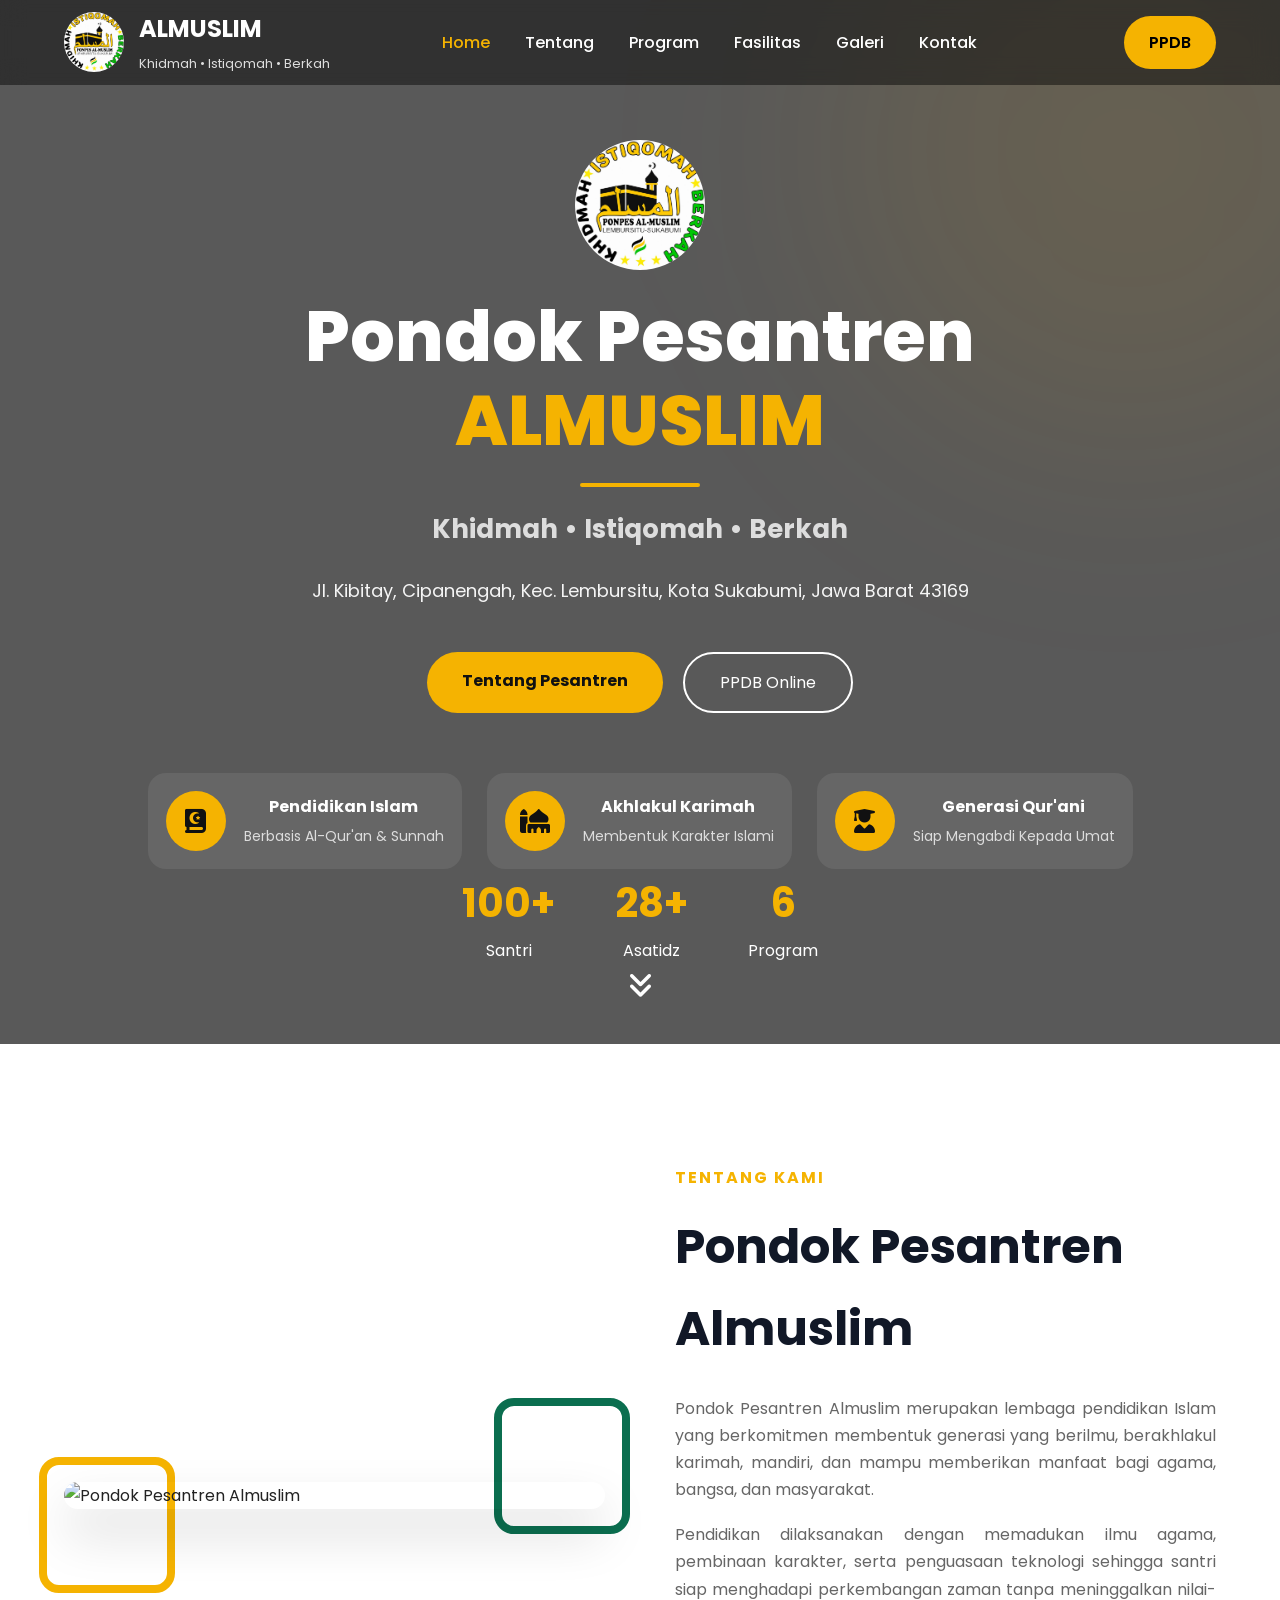
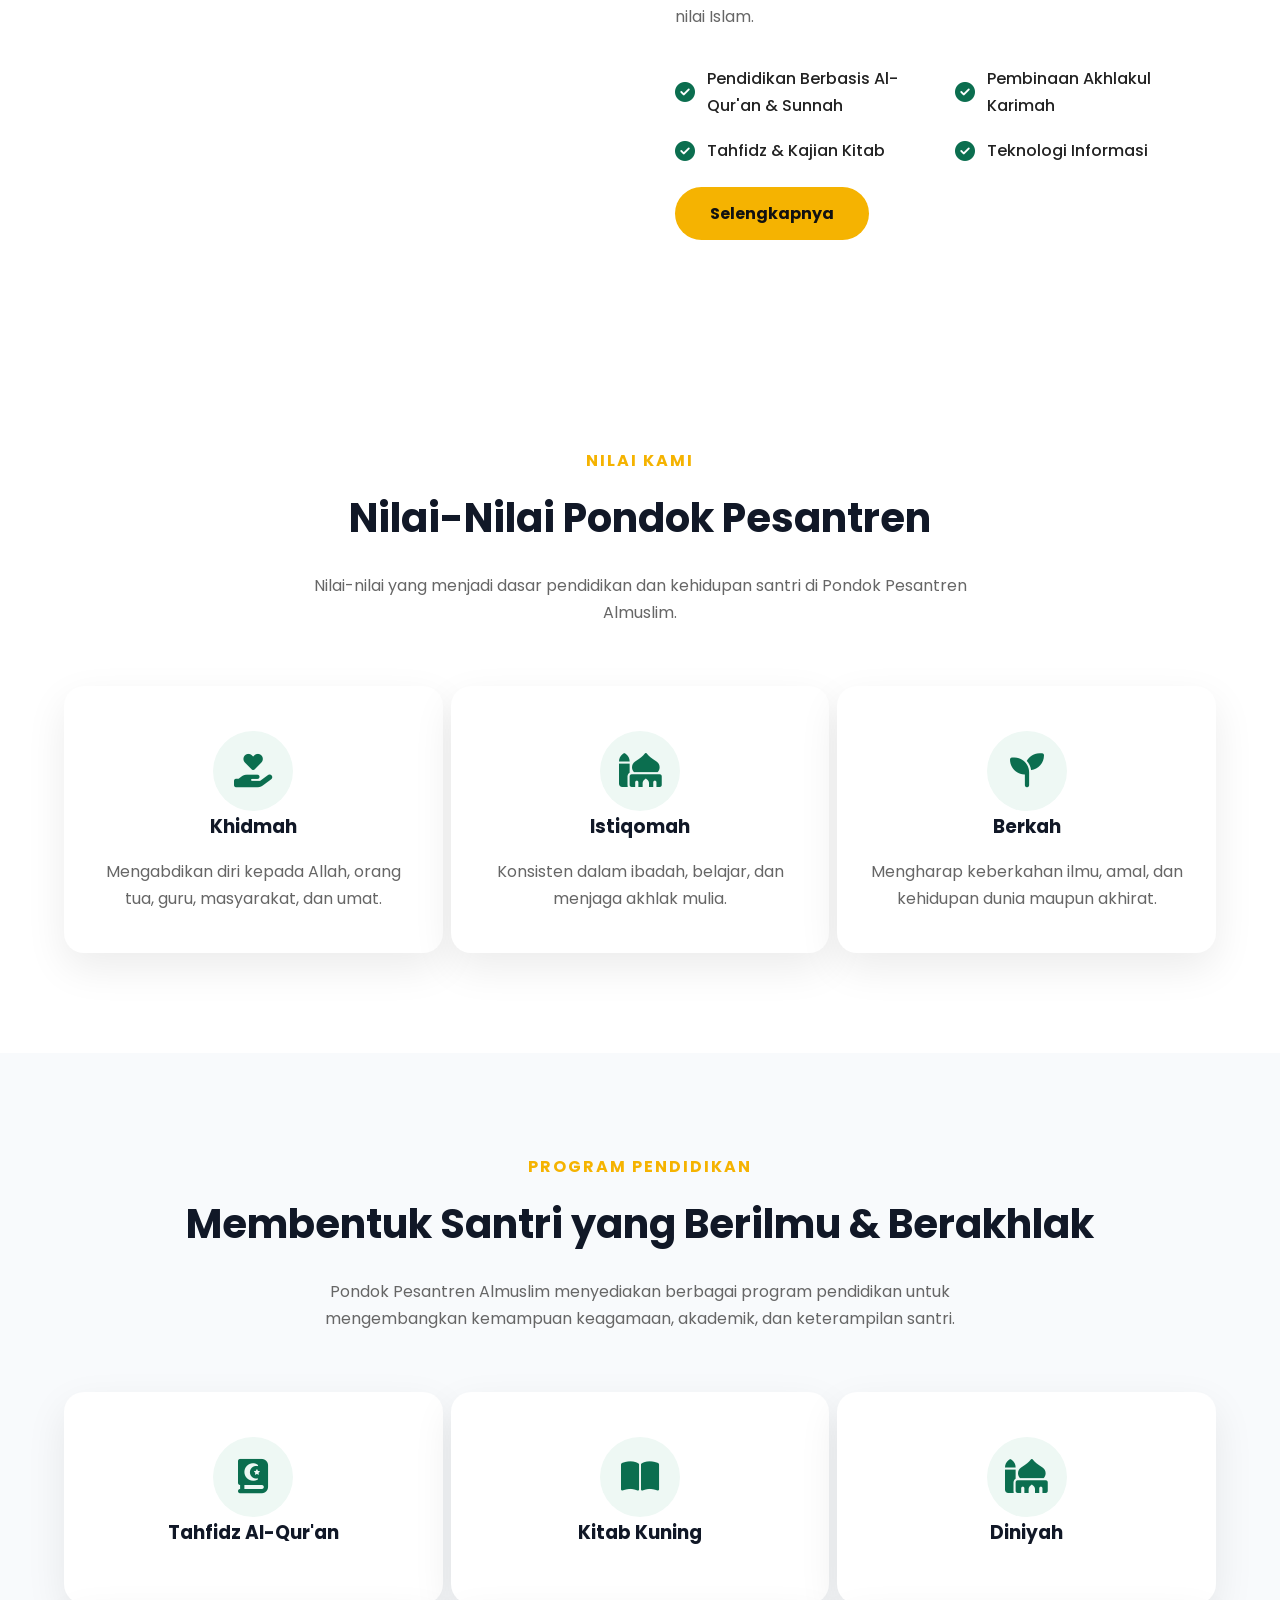
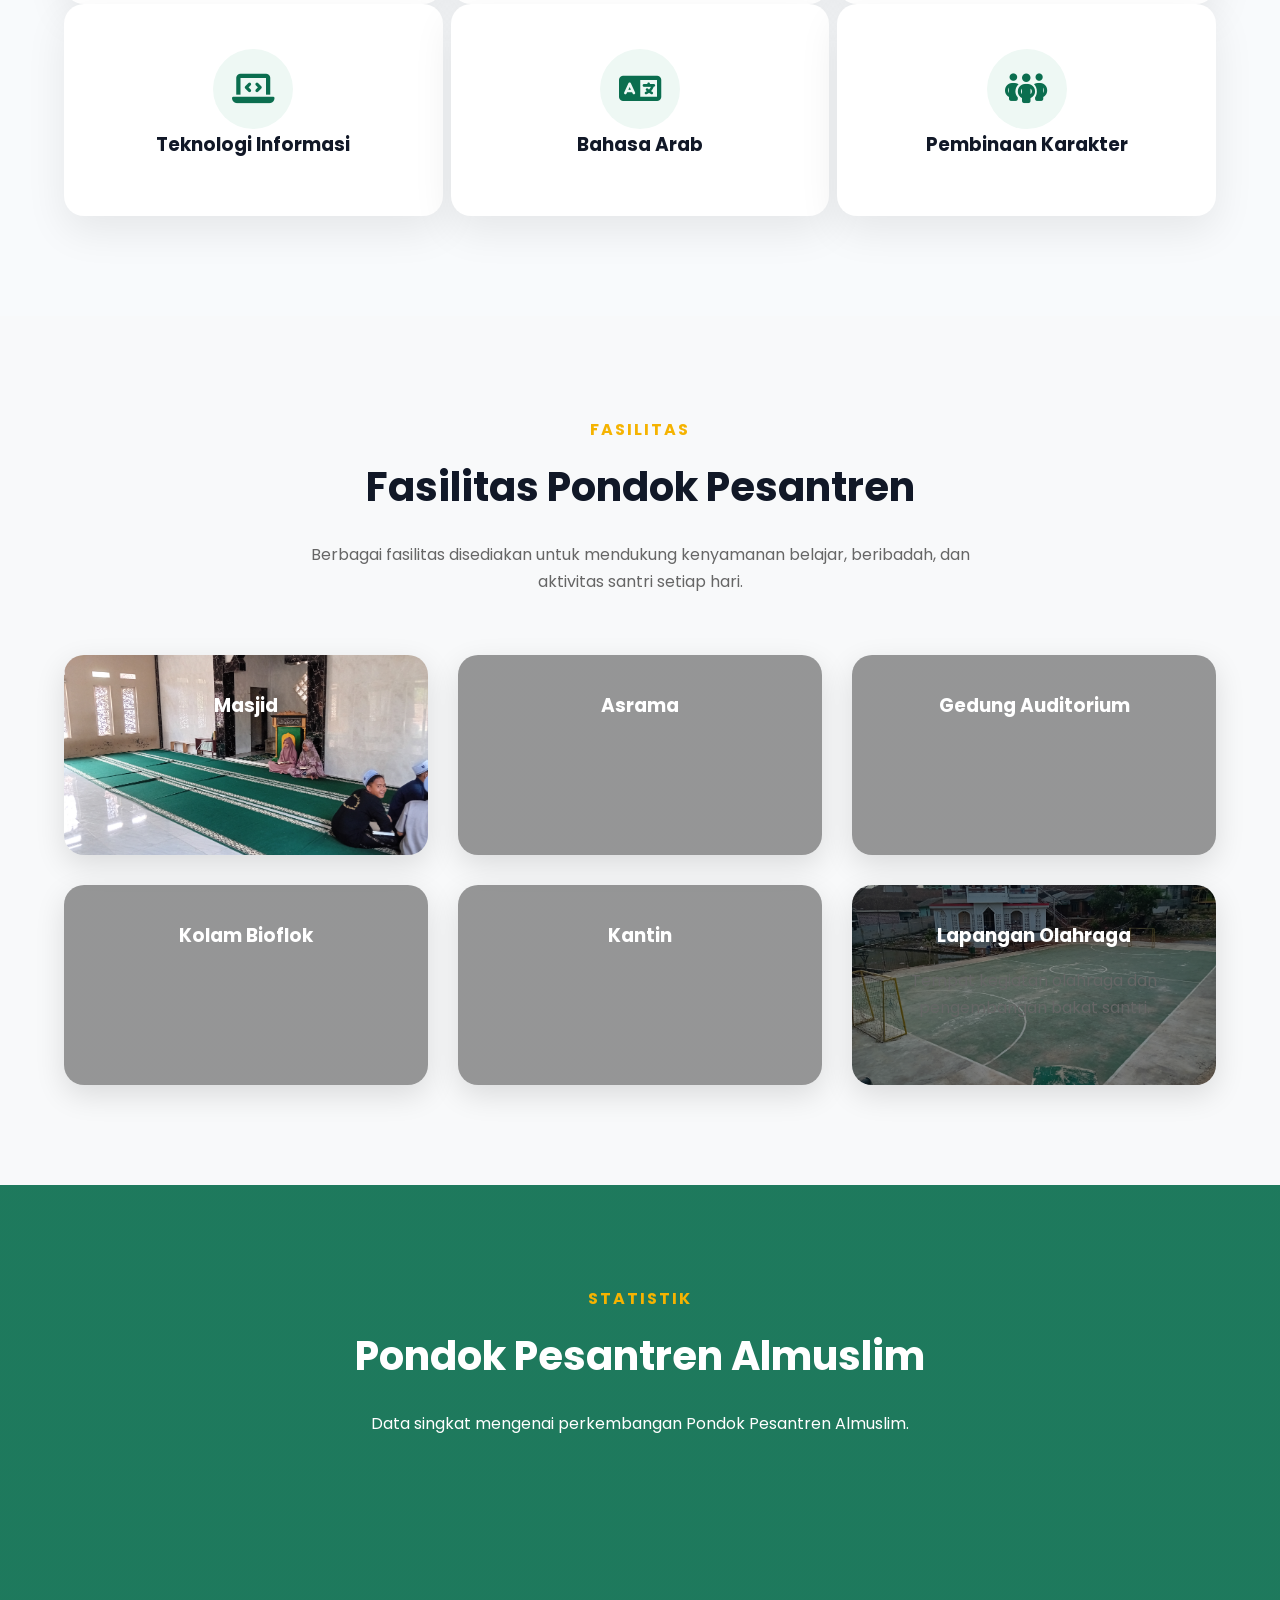
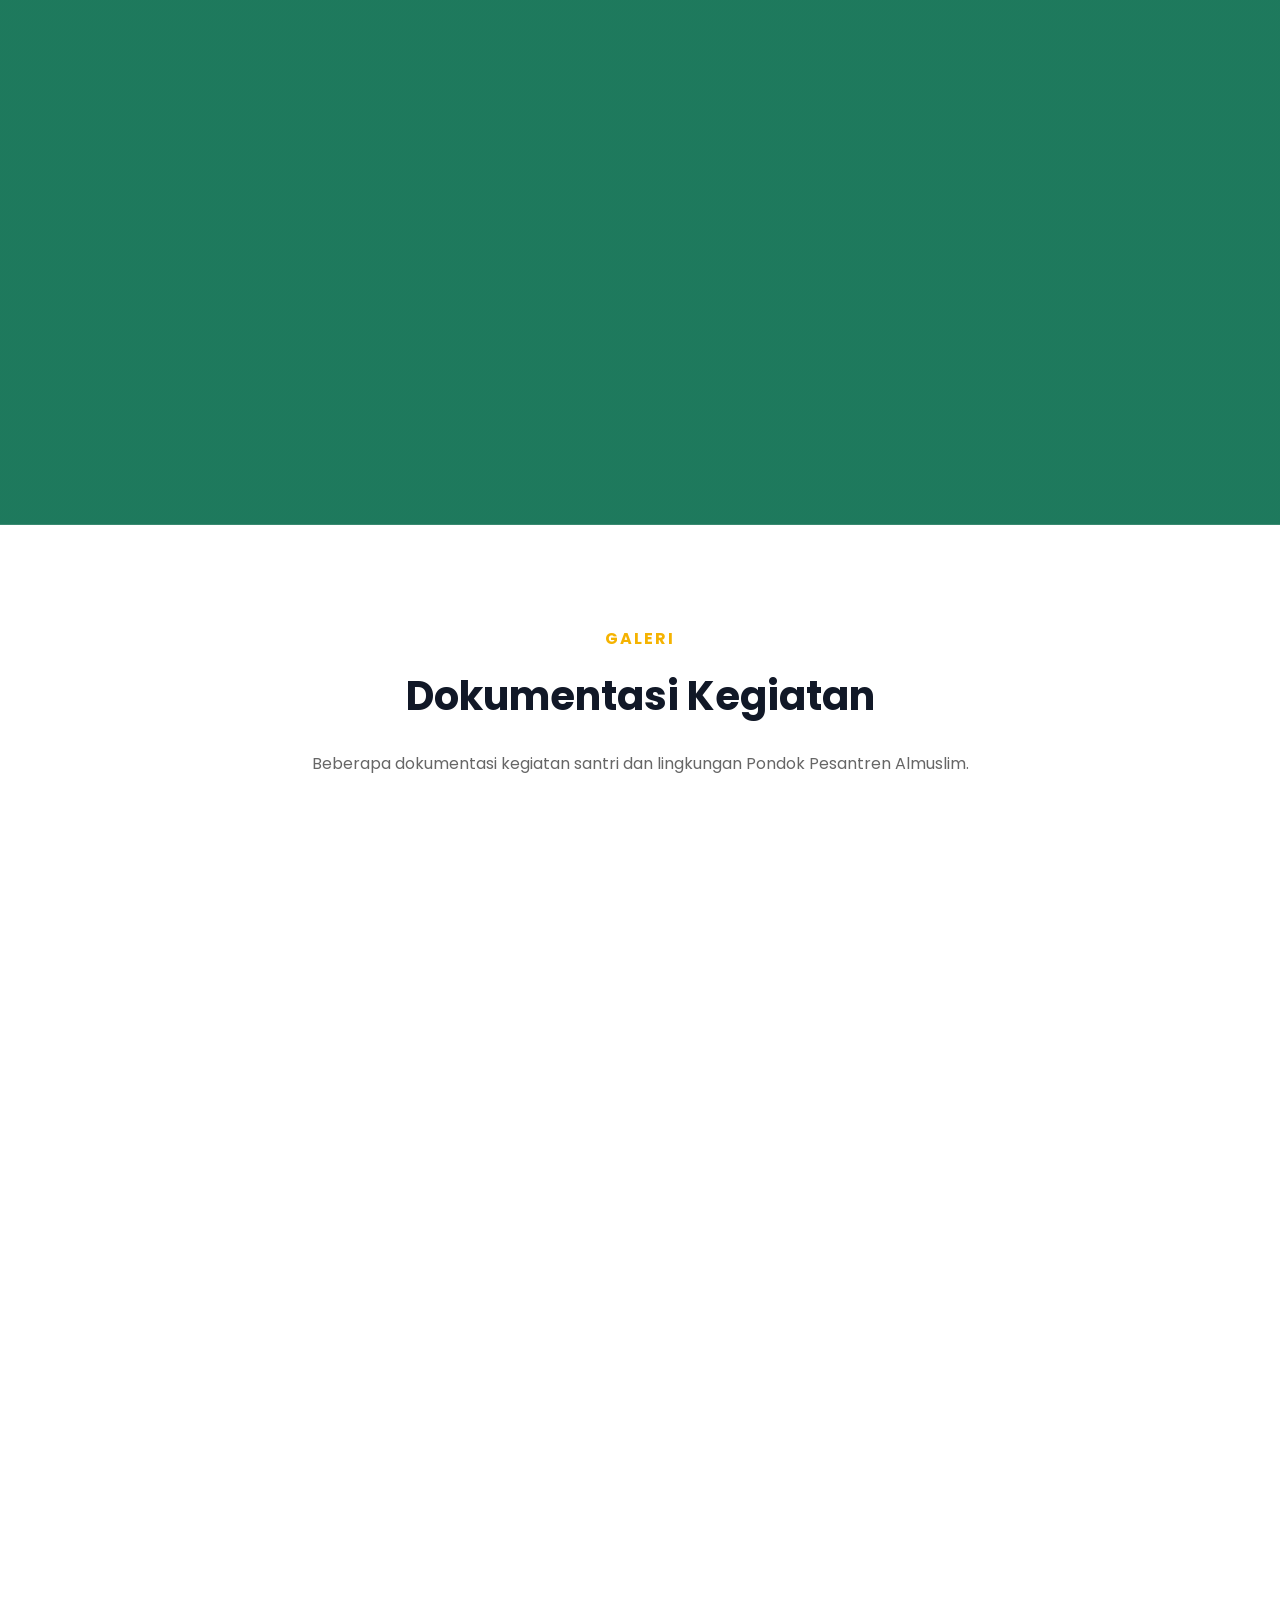
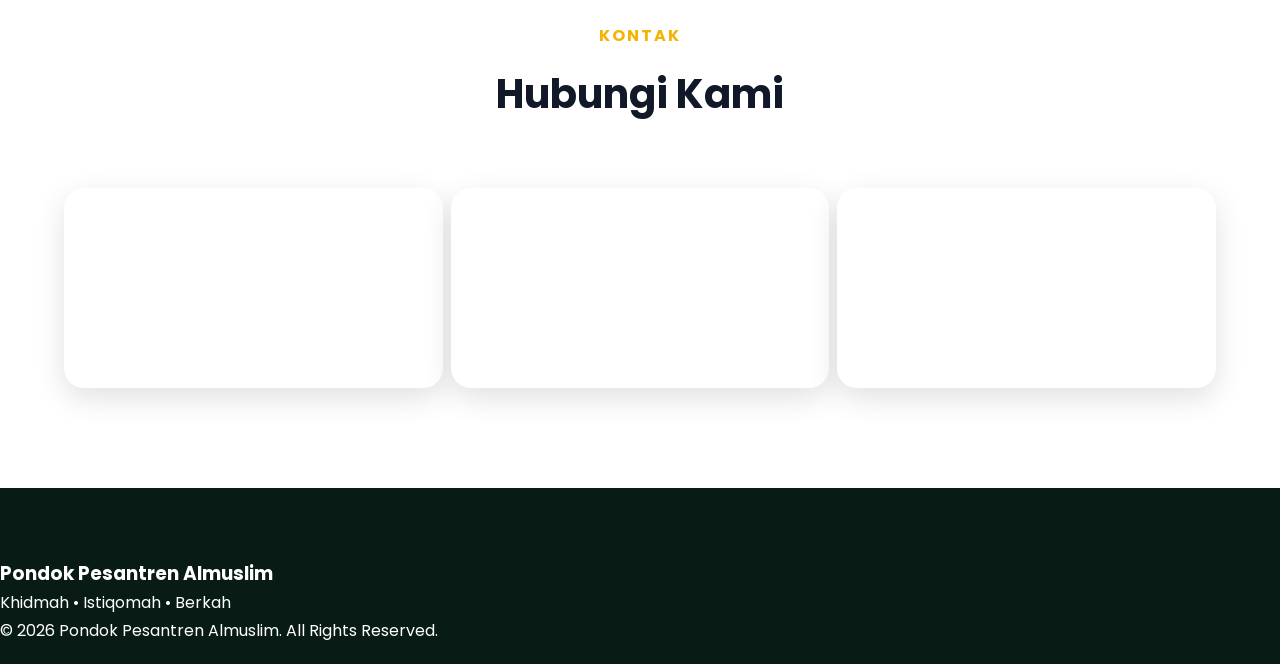
==== beranda.html @ f51bf0c8 "Add files via upload" ====
<!DOCTYPE html>
<html lang="id">

<head>

    <meta charset="UTF-8">
    <meta name="viewport" content="width=device-width, initial-scale=1.0">
    <meta name="description" content="Website resmi Pondok Pesantren Almuslim. Khidmah Istiqomah Berkah. Pendidikan Islam, Tahfidz, Kitab Kuning, dan pembinaan santri.">

<meta name="keywords" content="Pondok Pesantren Almuslim, Pesantren Islam, Tahfidz Quran, Kitab Kuning">

<meta name="author" content="Pondok Pesantren Almuslim">
    <title>Pondok Pesantren Almuslim</title>

    <link rel="stylesheet" href="css/style.css">

    <!-- Font Awesome -->
    <link rel="stylesheet"
        href="https://cdnjs.cloudflare.com/ajax/libs/font-awesome/6.7.2/css/all.min.css">

    <!-- Google Font -->
    <link href="https://fonts.googleapis.com/css2?family=Poppins:wght@300;400;500;600;700;800&display=swap"
        rel="stylesheet">

</head>

<body>
 <!-- ===================== NAVBAR ===================== -->

    <header>

        <nav class="navbar">
        <div class="menu-overlay"></div>
    <div class="logo">

        <img src="img/logoalmuslim.jpeg" alt="Logo" style="border-radius: 50%; object-fit: cover;">

        <div>

            <h2>ALMUSLIM</h2>

            <span>Khidmah • Istiqomah • Berkah</span>

        </div>

    </div>

    <!-- Hamburger -->

    <div class="menu-toggle">

        <i class="fa-solid fa-bars"></i>

    </div>

    <!-- Menu -->

    <ul class="nav-menu">

        <li><a href="#home">Home</a></li>

        <li><a href="#about">Tentang</a></li>

        <li><a href="#program">Program</a></li>

        <li><a href="#facility">Fasilitas</a></li>

        <li><a href="#gallery">Galeri</a></li>

        <li><a href="#contact">Kontak</a></li>

        <li>

            <a href="ppdb-ditutup.html" class="mobile-ppdb">

                PPDB

            </a>

        </li>

    </ul>

    <a href="https://docs.google.com/forms/d/e/1FAIpQLSeSQPAswzl2N02X56336B8ADo86ZVBvxQv6gOyJvQFEMBA3Tw/viewform?usp=sharing&ouid=103151897374593268281" class="btn-nav">

        PPDB

    </a>

</nav>

    </header>

    <!-- ===================== NAVBAR ===================== -->
    <section class="hero" id="home">

    <div class="overlay"></div>

    <div class="hero-content">

        <img src="img/logoalmuslim.jpeg" class="hero-logo" alt="Logo Almuslim" style="border-radius: 50%; object-fit: cover;">

        <h1>
            Pondok Pesantren
            <br>
            <span>ALMUSLIM</span>
        </h1>

        <h3>
            Khidmah • Istiqomah • Berkah
        </h3>

        <p class="hero-text">
            Jl. Kibitay, Cipanengah, Kec. Lembursitu, Kota Sukabumi, Jawa Barat 43169
        </p>

        <div class="hero-button">

            <a href="#about" class="btn-primary">
                Tentang Pesantren
            </a>

            <a href="https://docs.google.com/forms/d/e/1FAIpQLSeSQPAswzl2N02X56336B8ADo86ZVBvxQv6gOyJvQFEMBA3Tw/viewform?usp=sharing&ouid=103151897374593268281" class="btn-secondary">
                PPDB Online
            </a>

        </div>

        <!-- Feature -->

        <div class="hero-feature">

            <div class="feature-item">

                <i class="fa-solid fa-book-quran"></i>

                <div>

                    <h4>Pendidikan Islam</h4>

                    <p>Berbasis Al-Qur'an & Sunnah</p>

                </div>

            </div>

            <div class="feature-item">

                <i class="fa-solid fa-mosque"></i>

                <div>

                    <h4>Akhlakul Karimah</h4>

                    <p>Membentuk Karakter Islami</p>

                </div>

            </div>

            <div class="feature-item">

                <i class="fa-solid fa-user-graduate"></i>

                <div>

                    <h4>Generasi Qur'ani</h4>

                    <p>Siap Mengabdi Kepada Umat</p>

                </div>

            </div>

        </div>

        <!-- Hero Statistik -->

        <div class="hero-stats">

            <div>

                <h2>100+</h2>

                <span>Santri</span>

            </div>

            <div>

                <h2>28+</h2>

                <span>Asatidz</span>

            </div>

            <div>

                <h2>6</h2>

                <span>Program</span>

            </div>

        </div>

    </div>

    <div class="hero-glow"></div>

    <div class="scroll-down">

        <i class="fa-solid fa-angles-down"></i>

    </div>

</section>
    <!-- ===================== ABOUT ===================== -->

<section class="about" id="about">

    <div class="container">

        <div class="about-image">
            <img src="https://lh3.googleusercontent.com/gps-cs-s/ANWiy9QtP_RNXanEO_Br6EfGoAwepSldwTEoIU33Ql91wDC8Redtr4k-IVtjVVYf3Nt3bldm5qSGBvujxDdLX0UXbxLPjjjhtT9-G7-ClZy8BSYRecdRRIGjt-WI7FdIWyPqW4dmfrHlHA=s1360-w1360-h1020-rw" alt="Pondok Pesantren Almuslim">
        </div>
        <div class="about-content">

            <span class="section-tag">
                Tentang Kami
            </span>

            <h2>
                Pondok Pesantren Almuslim
            </h2>

            <p>

                Pondok Pesantren Almuslim merupakan lembaga pendidikan Islam yang berkomitmen membentuk generasi yang berilmu, berakhlakul karimah, mandiri, dan mampu memberikan manfaat bagi agama, bangsa, dan masyarakat.

            </p>

            <p>

                Pendidikan dilaksanakan dengan memadukan ilmu agama, pembinaan karakter, serta penguasaan teknologi sehingga santri siap menghadapi perkembangan zaman tanpa meninggalkan nilai-nilai Islam.

            </p>

            <div class="about-list">

                <div>

                    <i class="fa-solid fa-circle-check"></i>

                    Pendidikan Berbasis Al-Qur'an & Sunnah

                </div>

                <div>

                    <i class="fa-solid fa-circle-check"></i>

                    Pembinaan Akhlakul Karimah

                </div>

                <div>

                    <i class="fa-solid fa-circle-check"></i>

                    Tahfidz & Kajian Kitab

                </div>

                <div>

                    <i class="fa-solid fa-circle-check"></i>

                    Teknologi Informasi

                </div>

            </div>

            <a href="#" class="btn-primary">

                Selengkapnya

            </a>

        </div>

    </div>

</section>
<!-- ===================== NILAI ===================== -->

<section class="vision">

    <div class="container">

        <div class="section-header">

            <span>Nilai Kami</span>

            <h2>Nilai-Nilai Pondok Pesantren</h2>

            <p>
                Nilai-nilai yang menjadi dasar pendidikan dan kehidupan santri
                di Pondok Pesantren Almuslim.
            </p>

        </div>

        <div class="program-grid">

            <div class="program-card">

                <i class="fa-solid fa-hand-holding-heart"></i>

                <h3>Khidmah</h3>

                <p>
                    Mengabdikan diri kepada Allah,
                    orang tua,
                    guru,
                    masyarakat,
                    dan umat.
                </p>

            </div>

            <div class="program-card">

                <i class="fa-solid fa-mosque"></i>

                <h3>Istiqomah</h3>

                <p>
                    Konsisten dalam ibadah,
                    belajar,
                    dan menjaga akhlak mulia.
                </p>

            </div>

            <div class="program-card">

                <i class="fa-solid fa-seedling"></i>

                <h3>Berkah</h3>

                <p>
                    Mengharap keberkahan ilmu,
                    amal,
                    dan kehidupan dunia maupun akhirat.
                </p>

            </div>

        </div>

    </div>

</section>
<!-- ===================== PROGRAM ===================== -->

<section class="program" id="program">

    <div class="container">

        <div class="section-header">

            <span>Program Pendidikan</span>

            <h2>Membentuk Santri yang Berilmu & Berakhlak</h2>

            <p>
                Pondok Pesantren Almuslim menyediakan berbagai program pendidikan
                untuk mengembangkan kemampuan keagamaan, akademik, dan keterampilan santri.
            </p>

        </div>

        <div class="program-grid">

            <div class="program-card">

              <i class="fa-solid fa-book-quran"></i>

                  <h3>Tahfidz Al-Qur'an</h3>

            </div>

            <div class="program-card">

                <i class="fa-solid fa-book-open"></i>

                <h3>Kitab Kuning</h3>

            </div>

            <div class="program-card">

                <i class="fa-solid fa-mosque"></i>

                <h3>Diniyah</h3>

            </div>
        </div>
        <div class="program-grid">
            <div class="program-card">

                <i class="fa-solid fa-laptop-code"></i>

                <h3>Teknologi Informasi</h3>

            </div>
            <div class="program-card">

                <i class="fa-solid fa-language"></i>

                <h3>Bahasa Arab</h3>


            </div>

            <div class="program-card">

                <i class="fa-solid fa-people-group"></i>

                <h3>Pembinaan Karakter</h3>

            </div>
        </div>

       </div>

    </div>

</section>
<!-- ===================== FASILITAS ===================== -->

<section class="facility" id="facility">

    <div class="container">

        <div class="section-header">

            <span>Fasilitas</span>

            <h2>Fasilitas Pondok Pesantren</h2>

            <p>
                Berbagai fasilitas disediakan untuk mendukung kenyamanan belajar,
                beribadah, dan aktivitas santri setiap hari.
            </p>

        </div>

        <div class="facility-grid">

            <div class="facility-card" 
             style="background-image: url('img/masjid.jpg'); 
             background-size: cover; 
             background-position: center;
             color: white;
              background-repeat: no-repeat;">

                <h3>Masjid</h3>

            </div>

            <div class="facility-card"  
                        style="background-image: linear-gradient(rgba(0,0,0,0.4), rgba(0,0,0,0.4)), url('https://lh3.googleusercontent.com/gps-cs-s/ANWiy9Sc1_8Nvcoa8B5XzEHkrmA3M2_hPQHghJyOKdAB_Ty1bEza1E2ms6yzR-F6G9BC_wTTfZfZC91hQ9VIfCBBvj4TNXzwaOs7V_CSne8vb-tMXblz1x0PwECkfED80GtNcbgyzidp=s1360-w1360-h1020-rw');
                        background-size: cover;
                        background-position: center;
                        color: white;
                        background-repeat: no-repeat;">


                <h3>Asrama</h3>

            </div>

            <div class="facility-card"  
            style="background-image: linear-gradient(rgba(0,0,0,0.4), rgba(0,0,0,0.4)),url('https://lh3.googleusercontent.com/gps-cs-s/ANWiy9RVUTpjalyFaq3oGya65qd_C1GHvK8lQb7UtfW4-ivQEuTuINZ_e0sjUb6Fjbn0VvzIhOtcndPv_KkwpmDve0wx4gnKU7CJh9bPJYyBIFx-rFQqyg22nw0N-J54xxXMWD5zyqb7=s1360-w1360-h1020-rw'); 
             background-size: cover;
                        background-position: center;
                        color: white;
                        background-repeat: no-repeat;">
                <h3>Gedung Auditorium</h3>

            </div>
            </a>

            <div class="facility-card"
                style="background-image: linear-gradient(rgba(0,0,0,0.4), rgba(0,0,0,0.4)),url('https://lh3.googleusercontent.com/gps-cs-s/ANWiy9SRtMGCve9jkyaO_4tGuDG-QVt4dkmx-191g7bO3Cq19eHdVCet59FyxztPJ1erf4vFiNsB2asc0oaH1rDhCTlTCp2IDLONCZPUuTQCst6-gMp_zhUUoL_MSCjoJsKd5w_nauhz2Q=s1360-w1360-h1020-rw');
             background-size: cover;
                        background-position: center;
                        color: white;
                        background-repeat: no-repeat;">

                <h3>Kolam Bioflok</h3>

            </div>

            <div class="facility-card"
            style="background-image:  linear-gradient(rgba(0,0,0,0.4), rgba(0,0,0,0.4)), url('https://static.promediateknologi.id/crop/0x0:0x0/0x0/webp/photo/p2/140/2023/12/05/khuc-le-thanh-danh-gFJRgtzPNVc-unsplash-1-1079943224.jpg'); 
             background-size: cover;
                        background-position: center;
                        color: white;
                        background-repeat: no-repeat;">


                <h3>Kantin</h3>

            </div>

            <div class="facility-card"  
            style="background-image:  linear-gradient(rgba(0,0,0,0.4), rgba(0,0,0,0.4)), url('img/lapang.jpg'); 
             background-size: cover;
                        background-position: center;
                        color: white;
                        background-repeat: no-repeat;">

                <h3>Lapangan Olahraga</h3>

                <p>
                    Tempat kegiatan olahraga dan pengembangan bakat santri.
                </p>

            </div>

        </div>

    </div>

</section>
<!-- ===================== STATISTICS ===================== -->

<section class="statistics">

    <div class="container">

        <div class="section-header">

            <span>Statistik</span>

            <h2>Pondok Pesantren Almuslim</h2>

            <p>
                Data singkat mengenai perkembangan Pondok Pesantren Almuslim.
            </p>

        </div>

        <div class="stats-grid">

            <div class="stats-card">

                <i class="fa-solid fa-user-graduate"></i>

                <h2>100+</h2>

                <p>Santri Aktif</p>

            </div>

            <div class="stats-card">

                <i class="fa-solid fa-chalkboard-user"></i>

                <h2>28+</h2>

                <p>Tenaga Pengajar</p>

            </div>
    </div>
    <div class="stats-grid">

            <div class="stats-card">

                <i class="fa-solid fa-book-open-reader"></i>

                <h2>6</h2>

                <p>Program Pendidikan</p>

            </div>

            <div class="stats-card">

                <i class="fa-solid fa-award"></i>

                <h2>15+</h2>

                <p>Tahun Pengabdian</p>

            </div>
    </div>

        </div>

    </div>

</section>
<!-- ===================== GALERI ===================== -->

<section class="gallery" id="gallery">

    <div class="container">

        <div class="section-header">

            <span>Galeri</span>

            <h2>Dokumentasi Kegiatan</h2>

            <p>
                Beberapa dokumentasi kegiatan santri dan lingkungan Pondok Pesantren Almuslim.
            </p>

        </div>

        <div class="gallery-grid">

            <img src="https://lh3.googleusercontent.com/gps-cs-s/ANWiy9RYLUztyWG8iZbP3K0yKU3MB7CIGXNT3-i8An0Z766sdxF9xkjQY1qwWyA6l9uwfFIh0xPcBJZnYXt6MeIF9yWov_CslOMAIXqfOhSBDnhgYChOEtKD7f5bCmfGyg0nn6cI8iYVuTqHPAxR=s1360-w1360-h1020-rw" alt="Galeri 1">

            <img src="https://lh3.googleusercontent.com/gps-cs-s/ANWiy9S4VrkGASNxsO-KRp1yQapFMHJzCa-hKgJWeqFvHbhk81twnvEBuMsfa-Sk2wePClRbm0FrlOzSHfZOVdeF-n2qG7OOeADluZWM9D4f2kO2L7r1yNw-1I35EJg-kFRnJh7nalSk=s1360-w1360-h1020-rw" alt="Galeri 2">

            <img src="https://lh3.googleusercontent.com/gps-cs-s/ANWiy9QV7zeRB0ExlNxKiKudnMhkvMXzjyLrhtsd4xlHjjQtOfEVFezGzWeWc-X-YxM2AhQo2wlWLrAtk1tbCydJRoTSEqKlxzso2NkLTFj_WPQjA9ifkrij8HMid04pY5mbXbBSSGBW=s1360-w1360-h1020-rw" alt="Galeri 3">

            <img src="https://radarsukabumi.com/wp-content/uploads/2021/04/Ponpes-Al-Muslim-Sukabumi.jpg" alt="Galeri 4">

            <img src="https://encrypted-tbn0.gstatic.com/images?q=tbn:ANd9GcRL3XZeFwoF_iqqIxm1ceSYxxyc1rYj6HvdY_fxzbXpqA&s" alt="Galeri 5">

            <img src="https://encrypted-tbn0.gstatic.com/images?q=tbn:ANd9GcTbS8S5aIAt-cMmX-a53UwRamsWYR75Vf2pSR1sig8zNJUXmA5zuA7ifrw&s=10" alt="Galeri 6">

        </div>

    </div>

</section>
<section class="contact" id="contact">

<div class="container">

<div class="section-header">

<span>Kontak</span>

<h2>Hubungi Kami</h2>

</div>


<div class="contact-box">

<a href="https://maps.app.goo.gl/eEFkfyW1tNFKwtEc9" target="_blank">
<div>
<i class="fa-solid fa-location-dot"></i>

<h3>Alamat</h3>

<p>
 Lihat ->
</p>

</div>
</a>

<a href="https://wa.me/6281546597651?s=t" target="_blank">
<div>

<i class="fa-solid fa-phone"></i>

<h3>WhatsApp</h3>

<p>
Hubungi ->
</p>

</div>
</a>

<a href="https://mail.google.com/mail/?view=cm&fs=1&to=muhammada8dul@gmail.com"
   target="_blank"
   rel="noopener noreferrer">
<div>

<i class="fa-solid fa-envelope"></i>

<h3>Email</h3>

<p>
via Email ->
</p>

</div>
</a>

</div>

</div>

</section>
<!-- ===================== FOOTER ===================== -->

<footer>

    <div class="footer-content">

        <h3>
            Pondok Pesantren Almuslim
        </h3>

        <p>
            Khidmah • Istiqomah • Berkah
        </p>

        <p>
            © 2026 Pondok Pesantren Almuslim.
            All Rights Reserved.
        </p>

    </div>

</footer>


<script src="js/script.js"></script>
<a href="#home" class="to-top">
    <i class="fa-solid fa-arrow-up"></i>
</a>
</body>
---- css/style.css ----
/* ===========================================================
   PONDOK PESANTREN ALMUSLIM
   Khidmah • Istiqomah • Berkah
=========================================================== */

/*==========================
    GOOGLE FONT
===========================*/

@import url('https://fonts.googleapis.com/css2?family=Poppins:wght@300;400;500;600;700;800&display=swap');


/*==========================
    ROOT
===========================*/

:root{

    --primary:#0B6E4F;
    --secondary:#F5B301;
    --dark:#111827;
    --black:#000;
    --white:#ffffff;
    --gray:#666;
    --light:#f5f7fa;

    --shadow:0 10px 30px rgba(0,0,0,.12);
    --radius:15px;
    --transition:.4s;

}


/*==========================
    RESET
===========================*/

*{

    margin:0;
    padding:0;
    box-sizing:border-box;

}

html{

    scroll-behavior:smooth;

}

body{

    font-family:'Poppins',sans-serif;
    background:var(--white);
    color:#222;
    overflow-x:hidden;
    line-height:1.7;

}

img{

    width:100%;
    display:block;

}

a{

    text-decoration:none;

}

ul{

    list-style:none;

}

.container{

    width:90%;
    max-width:1200px;
    margin:auto;

}


/*==========================
    SECTION
===========================*/

section{

    padding:100px 0;

}

.section-header{

    text-align:center;
    margin-bottom:60px;

}

.section-header span{

    color:var(--secondary);
    font-weight:700;
    text-transform:uppercase;
    letter-spacing:2px;

}

.section-header h2{

    font-size:40px;
    margin-top:10px;
    color:var(--dark);

}

.section-header p{

    max-width:700px;
    margin:20px auto;
    color:var(--gray);

}


/*==========================
    NAVBAR
===========================*/

header{

    position:fixed;
    width:100%;
    top:0;
    left:0;
    z-index:999;

    background:rgba(0,0,0,.45);
    backdrop-filter:blur(12px);

}

.navbar{

    width:90%;
    max-width:1200px;

    margin:auto;

    height:85px;

    display:flex;
    justify-content:space-between;
    align-items:center;

}

.logo{

    display:flex;
    align-items:center;
    gap:15px;

}

.logo img{

    width:60px;

}

.logo h2{

    color:white;
    font-size:24px;

}

.logo span{

    color:#ddd;
    font-size:13px;

}

.nav-menu{

    display:flex;
    gap:35px;

}

.nav-menu a{

    color:white;
    font-weight:500;
    transition:.3s;

}

.nav-menu a:hover{

    color:var(--secondary);

}

.btn-nav{

    background:var(--secondary);
    color:#000;

    padding:13px 25px;

    border-radius:40px;

    font-weight:600;

    transition:.4s;

}

.btn-nav:hover{

    transform:translateY(-4px);

    box-shadow:0 12px 30px rgba(245,179,1,.45);

}


/*==========================
    HERO
===========================*/

.hero{

    min-height:100vh;

    padding-top:140px;
    padding-bottom:80px;

    background:

        linear-gradient(rgba(0,0,0,.65),rgba(0,0,0,.65)),
        url("../img/hero.jpg");

    background-size:cover;
    background-position:center;

    display:flex;
    justify-content:center;
    align-items:center;

    text-align:center;

    position:relative;
    overflow: hidden;

}

.hero-content{


max-width:1200px;

margin:auto;

padding:0 20px;

    color:white;

    z-index:10;

}

.hero-logo{

    width:130px;

    margin:auto;
    margin-bottom:25px;

}

.sub-title{

    letter-spacing:4px;

    color:var(--secondary);

    text-transform:uppercase;

    font-size:15px;

    margin-bottom:20px;

}

.hero h1{

    font-size:70px;

    line-height:1.2;

    margin-bottom:15px;

    font-weight:800;

}

.hero h1 span{

    color:var(--secondary);

}

.hero h3{

    font-size:26px;

    color:#ddd;

    margin-bottom:25px;

}

.hero-text{

    max-width:720px;

    margin:auto;

    font-size:18px;

    color:#f5f5f5;

}


/*==========================
    BUTTON
===========================*/

.hero-button{

    margin-top:45px;

    display:flex;

    justify-content:center;

    gap:20px;

}

.btn-primary{

    background:var(--secondary);

    color:#111;

    padding:15px 35px;

    border-radius:40px;

    font-weight:700;

    transition:.4s;

}

.btn-primary:hover{

    transform:translateY(-5px);

    box-shadow:0 15px 35px rgba(245,179,1,.45);

}

.btn-secondary{

    border:2px solid white;

    color:white;

    padding:15px 35px;

    border-radius:40px;

    transition:.4s;

}

.btn-secondary:hover{

    background:white;

    color:#000;

}


/*==========================
    SCROLL
===========================*/

.scroll-down{

    position:absolute;

    bottom:35px;

    left:50%;

    transform:translateX(-50%);

    color:white;

    font-size:28px;

    animation:scroll 1.5s infinite;

}

@keyframes scroll{

    0%{

        transform:translate(-50%,0);

    }

    50%{

        transform:translate(-50%,10px);

    }

    100%{

        transform:translate(-50%,0);

    }

}

/*========================================
ABOUT
========================================*/

.about{

    padding:120px 0;

    background:white;

}

.about .container{

    display:grid;

    grid-template-columns:1fr 1fr;

    gap:70px;

    align-items:center;

}

.about-image{

    position:relative;

}

.about-image img{

    border-radius:25px;

    box-shadow:0 25px 50px rgba(0,0,0,.15);

}

.section-tag{

    color:var(--secondary);

    font-weight:700;

    text-transform:uppercase;

    letter-spacing:2px;

}

.about-content h2{

    font-size:48px;

    margin:15px 0 25px;

    color:var(--dark);

}

.about-content p{

    color:#666;

    margin-bottom:18px;

    text-align:justify;

}

.about-list{

    display:grid;

    grid-template-columns:1fr 1fr;

    gap:18px;

    margin:35px 0;

}

.about-list div{

    display:flex;

    align-items:center;

    gap:12px;

    font-weight:500;

}

.about-list i{

    color:var(--primary);

    font-size:20px;

}

.about-image::before{

    content:"";

    position:absolute;

    width:120px;

    height:120px;

    border:8px solid var(--secondary);

    top:-25px;

    left:-25px;

    border-radius:20px;

    z-index:-1;

}

.about-image::after{

    content:"";

    position:absolute;

    width:120px;

    height:120px;

    border:8px solid var(--primary);

    bottom:-25px;

    right:-25px;

    border-radius:20px;

    z-index:-1;

}

/*=========================================================
PROGRAM
=========================================================*/

.program{

    background:#fff;

}

.program-grid{

    grid-template-columns:repeat(3,1fr);
    gap:30px;
    display: flex;
    flex-direction: row;
    width: 100%;
    box-sizing: border-box;
    gap: 8px;

}
 
.program-grid > div {
    flex: 1;
    min-width: 0;
    box-sizing: border-box;
} 


.program-card{

    background:#fff;

    padding:40px 30px;

    border-radius:20px;

    text-align:center;

    box-shadow:0 15px 40px rgba(0,0,0,.08);

    transition:.4s;

    border-top:5px solid transparent;

}

.program-card:hover{

    transform:translateY(-12px);

    border-color:var(--secondary);

}

.program-card i{

    width:90px;
    height:90px;

    border-radius:50%;

    background:rgba(11,110,79,.1);

    display:flex;
    justify-content:center;
    align-items:center;

    margin:auto;
    margin-bottom:25px;

    font-size:38px;

    color:var(--primary);

}

.program-card h3{

    margin-bottom:15px;

    color:var(--dark);

}

.program-card p{

    color:#666;

}


/*=========================================================
FACILITY
=========================================================*/

.facility{

    background:#f8f9fa;

}

.facility-grid{

    display:grid;
    grid-template-columns:repeat(3,1fr);
    gap:30px;

}

.facility-card {
    padding: 35px;
    min-height: 200px;

    text-align: center;
    border-radius: 20px;
    transition: .4s;
    box-shadow: var(--shadow);

}

.facility-card:hover{

    background:var(--primary);

    transform:translateY(-10px);

}

.facility-card:hover h3,
.facility-card:hover p,
.facility-card:hover i{

    color:white;

}

.facility-card i{

    font-size:45px;

    color:var(--secondary);

    margin-bottom:20px;

}

.facility-card h3{

    margin-bottom:15px;

}

.facility-card p{

    color:#666;

}


/*=========================================================
STATISTICS
=========================================================*/

.statistics{

    background:linear-gradient(rgba(11,110,79,.92),rgba(11,110,79,.92)),
    url("../img/stat.jpg");

    background-size:cover;
    background-position:center;

    color:white;

}

.statistics .section-header h2,
.statistics .section-header p{

    color:white;

}

.stats-grid{

    grid-template-columns:repeat(4,1fr);
    grid-template-columns:repeat(3,1fr);
    display: flex;
    flex-direction: row;
    width: 100%;
    box-sizing: border-box;
    width: 100%;
    box-sizing: border-box;
    gap: 8px;

}

.stats-grid > div {
    flex: 1;
    min-width: 0;
    box-sizing: border-box;
}

.stats-card{

    text-align:center;

    backdrop-filter:blur(10px);

    border-radius:20px;

    padding:40px;

    box-shadow:0 15px 40px rgba(0,0,0,.08);

    transition:.4s;

    border-top:5px solid transparent;

}

.stats-card i{

    font-size:45px;

    color:var(--secondary);

    margin-bottom:20px;

}

.stats-card h2{

    font-size:45px;

    margin-bottom:10px;

}

.stats-card p{

    color:#eee;

}
/*=========================================================
GALLERY
=========================================================*/

.gallery{

    background:#ffffff;

}

.gallery-grid{

    display:grid;
    grid-template-columns:repeat(3,1fr);
    gap:25px;

}

.gallery-grid img{

    width:100%;
    height:280px;

    object-fit:cover;

    border-radius:18px;

    cursor:pointer;

    transition:.4s;

    box-shadow:0 12px 25px rgba(0,0,0,.12);

}

.gallery-grid img:hover{

    transform:scale(1.05);

    box-shadow:0 25px 45px rgba(0,0,0,.25);

}



/*=========================================================
TESTIMONIAL
=========================================================*/

.testimonial{

    background:#f8f9fa;

}

.testimonial-grid{

    display:grid;
    grid-template-columns:repeat(3,1fr);
    gap:30px;

}

.testimonial-card{

    background:white;

    padding:35px;

    border-radius:20px;

    box-shadow:var(--shadow);

    transition:.4s;

    position:relative;

}

.testimonial-card:hover{

    transform:translateY(-10px);

}

.testimonial-card::before{

    content:"\201C";

    position:absolute;

    top:15px;
    left:20px;

    font-size:80px;

    color:rgba(245,179,1,.2);

    font-family:serif;

}

.testimonial-card p{

    margin-top:30px;

    color:#666;

}

.testimonial-card h4{

    margin-top:25px;

    color:var(--primary);

}



/*=========================================================
PPDB
=========================================================*/

.ppdb{

    background:
    linear-gradient(rgba(0,0,0,.70),rgba(0,0,0,.70)),
    url("../img/ppdb.jpg");

    background-size:cover;
    background-position:center;

    text-align:center;

    color:white;

}

.ppdb h2{

    font-size:45px;

    margin-bottom:20px;

}

.ppdb p{

    max-width:700px;

    margin:auto;

    margin-bottom:40px;

    color:#eee;

}



/*=========================================================
CONTACT
=========================================================*/

.contact{

    background:white;

}

.contact-box{

    grid-template-columns:repeat(3,1fr);
    display: flex;
    flex-direction: row;
    width: 100%;
    box-sizing: border-box;
    gap: 8px;

}

.contact-box a{

    background:#fff;

    border-radius:20px;

    padding:40px;

    text-align:center;

    box-shadow:var(--shadow);

    transition:.4s;
    flex: 1;
    min-width: 0;
    box-sizing: border-box;
    width: 200px; height: 200px; padding: 20px; text-align: center; 
    overflow: hidden; 
    overflow-wrap: break-word;

}

.contact-box p { max-width: 100%; overflow-wrap: break-word; word-break: normal; margin: 10px 0; }

.contact-box div:hover{

    transform:translateY(-10px);

}

.contact-box i{

    width:80px;

    height:80px;

    border-radius:50%;

    background:var(--primary);

    color:white;

    display:flex;

    justify-content:center;

    align-items:center;

    margin:auto;

    margin-bottom:20px;

    font-size:30px;

}

.contact-box h3{

    margin-bottom:15px;

    color:var(--primary);

}

.contact-box p{

    color:#666;

}



/*=========================================================
FOOTER
=========================================================*/

footer{

    background:#081c15;

    color:white;

    padding:70px 0 20px;

}

.footer-grid{

    display:grid;

    grid-template-columns:2fr 1fr 1fr;

    gap:40px;

}

.footer-grid h2{

    color:var(--secondary);

    margin-bottom:20px;

}

.footer-grid h3{

    margin-bottom:20px;

}

.footer-grid ul li{

    margin-bottom:12px;

}

.footer-grid ul li a{

    color:#ddd;

    transition:.3s;

}

.footer-grid ul li a:hover{

    color:var(--secondary);

    padding-left:5px;

}

.footer-grid p{

    color:#d6d6d6;

    line-height:1.8;

}

footer hr{

    margin:50px 0 25px;

    border:none;

    border-top:1px solid rgba(255,255,255,.15);

}

.copyright{

    text-align:center;

    color:#bbb;

}



/*=========================================================
BACK TO TOP
=========================================================*/

.to-top{

    position:fixed;

    right:25px;

    bottom:25px;

    width:50px;

    height:50px;

    border-radius:50%;

    background:var(--secondary);

    color:#111;

    display:flex;

    justify-content:center;

    align-items:center;

    font-size:22px;

    text-decoration:none;

    opacity:0;

    visibility:hidden;

    transition:.4s;

    z-index:999;

}

.to-top.active{

    opacity:1;

    visibility:visible;

}



/*=========================================================
RESPONSIVE
=========================================================*/

@media(max-width:991px){

.about-content,
.vision-grid,
.program-grid,
.facility-grid,
.stats-grid,
.gallery-grid,
.testimonial-grid,
.contact-box,
.footer-grid{

grid-template-columns:1fr 1fr;

}

.hero h1{

font-size:55px;

}

.section-header h2{

font-size:34px;

}

}



@media(max-width:768px){

.navbar{

height:75px;

}

.nav-menu{

display:none;

}

.btn-nav{

display:none;

}

.hero{

padding:0 20px;

}

.hero h1{

font-size:42px;

}

.hero h3{

font-size:20px;

}

.hero-button{

flex-direction:column;

}

.about-content,
.vision-grid,
.program-grid,
.facility-grid,
.stats-grid,
.gallery-grid,
.testimonial-grid,
.contact-box,
.footer-grid{

grid-template-columns:1fr;

}

.about-box{

grid-template-columns:1fr;

}

.section-header h2{

font-size:30px;

}

}



@media(max-width:480px){

.hero-logo{

width:90px;

}

.hero h1{

font-size:34px;

}

.hero-text{

font-size:15px;

}

.section-header h2{

font-size:26px;

}

.ppdb h2{

font-size:32px;

}

}

/*==============================
HEADER ACTIVE
==============================*/

header.active{

    background:#0b6e4f;

    box-shadow:0 5px 25px rgba(0,0,0,.2);

}


/*==============================
MENU ACTIVE
==============================*/

.nav-menu a.active{

    color:var(--secondary);

}


/*==============================
ANIMATION
==============================*/

.hidden{

    opacity:0;

    transform:translateY(60px);

    transition:1s;

}

.show{

    opacity:1;

    transform:translateY(0);

}


/*==============================
LIGHTBOX
==============================*/

.lightbox{

    position:fixed;

    inset:0;

    background:rgba(0,0,0,.9);

    display:flex;

    justify-content:center;

    align-items:center;

    z-index:99999;

}

.lightbox img{

    max-width:90%;

    max-height:85%;

    border-radius:15px;

}

.lightbox .close{

    position:absolute;

    top:30px;

    right:40px;

    color:white;

    font-size:45px;

    cursor:pointer;

}

/*==================================================
HERO FEATURE
==================================================*/

.hero-feature{

    display:flex;

    justify-content:center;

    gap:25px;

    margin-top:60px;

    flex-wrap:wrap;

}

.feature-item{

    .feature-item{

flex:1;

max-width:320px;

min-width:250px;

}
    display:flex;

    align-items:center;

    gap:18px;

    padding:18px;

    border-radius:18px;

    background:rgba(255,255,255,.08);

    backdrop-filter:blur(15px);

    transition:.4s;

}

.feature-item:hover{

    transform:translateY(-8px);

    background:rgba(255,255,255,.15);

}

.feature-item i{

    width:60px;

    height:60px;

    border-radius:50%;

    background:var(--secondary);

    color:#111;

    display:flex;

    justify-content:center;

    align-items:center;

    font-size:24px;

}

.feature-item h4{

    color:#fff;

    margin-bottom:5px;

}

.feature-item p{

    color:#ddd;

    font-size:14px;

}

.hero-glow{

    position:absolute;

    width:600px;

    height:600px;

    border-radius:50%;

    background:rgba(245,179,1,.08);

    filter:blur(120px);

    right:-150px;

    top:-150px;

    pointer-events:none;

}

.hero h1::after{

    content:"";

    display:block;

    width:120px;

    height:4px;

    background:var(--secondary);

    margin:20px auto;

    border-radius:10px;

}

.hero-logo{

    animation:floatLogo 4s ease-in-out infinite;

}

@keyframes floatLogo{

    0%{

        transform:translateY(0);

    }

    50%{

        transform:translateY(-12px);

    }

    100%{

        transform:translateY(0);

    }

}

.hero-content>*{

    opacity:0;

    transform:translateY(40px);

    animation:heroFade .8s forwards;

}

.hero-content>*:nth-child(1){

    animation-delay:.2s;

}

.hero-content>*:nth-child(2){

    animation-delay:.4s;

}

.hero-content>*:nth-child(3){

    animation-delay:.6s;

}

.hero-content>*:nth-child(4){

    animation-delay:.8s;

}

.hero-content>*:nth-child(5){

    animation-delay:1s;

}

.hero-content>*:nth-child(6){

    animation-delay:1.2s;

}

@keyframes heroFade{

    to{

        opacity:1;

        transform:translateY(0);

    }

}

.hero-stats{

    display:flex;

    justify-content:center;

    gap:60px;

    .hero-stats{

    margin-top:60px;
    margin-bottom:50px;

}

    flex-wrap:wrap;

}

.hero-stats h2{

    color:var(--secondary);

    font-size:40px;

}

.hero-stats span{

    color:#fff;

}

.program-card{

    position:relative;

}

.program-badge{

    position:absolute;

    top:20px;

    right:20px;

    background:var(--secondary);

    color:#111;

    padding:6px 15px;

    border-radius:50px;

    font-size:13px;

    font-weight:600;

}

.program-card{

    transition:.4s;

    overflow:hidden;

}

.program-card::before{

    content:"";

    position:absolute;

    left:0;

    top:0;

    width:5px;

    height:0;

    background:var(--secondary);

    transition:.4s;

}

.program-card:hover::before{

    height:100%;

}

.program-card:hover{

    transform:translateY(-10px);

    box-shadow:0 20px 40px rgba(0,0,0,.15);

}

.program-card i{

    width:80px;

    height:80px;

    border-radius:50%;

    background:#eef8f4;

    color:var(--primary);

    display:flex;

    justify-content:center;

    align-items:center;

    margin:auto;

    font-size:34px;

    transition:.4s;

}

.program-card:hover i{

    background:var(--primary);

    color:white;

    transform:rotate(12deg) scale(1.1);

}

.program-link{

    display:inline-block;

    margin-top:20px;

    text-decoration:none;

    color:var(--primary);

    font-weight:600;

    transition:.3s;

}

.program-link:hover{

    color:var(--secondary);

    transform:translateX(5px);

}

.program{

    background:#f8fafc;

}

/*========================================
TABLET
========================================*/

@media (max-width:992px){

.container{

    width:92%;

}

.navbar{

    padding:0 25px;

}

.hero{

    padding:140px 0 80px;

}

.hero h1{

    font-size:55px;

}

.hero-text{

    width:100%;

}

.hero-feature{

    justify-content:center;

}

.feature-item{

    max-width:320px;

}

.about .container{

    grid-template-columns:1fr;

    gap:50px;

}

.about-image{

    text-align:center;

}

.about-image img{

    width:80%;

}

.vision-grid,
.program-grid,
.facility-grid,
.stats-grid{

    grid-template-columns:repeat(2,1fr);

}

.gallery-grid{

    grid-template-columns:repeat(2,1fr);

}

.contact-box{

    grid-template-columns:1fr;

}

.footer-grid{

    grid-template-columns:1fr 1fr;

}

}

/*========================================
MOBILE
========================================*/

@media (max-width:768px){

.navbar{

    height:75px;

    padding:0 20px;

}

.menu-toggle{

    display:block;

}

.nav-menu{

    position:fixed;

    top:0;

    right:-100%;

    width:280px;

    height:100vh;

    background:#0b6e4f;

    display:flex;

    flex-direction:column;

    justify-content:center;

    align-items:center;

    gap:30px;

    transition:.4s;

    z-index:1000;

}

.nav-menu.active{

    right:0;

}

.nav-menu li{

    list-style:none;

}

.nav-menu li a{

    color:white;

    font-size:20px;

}

.mobile-ppdb{

    display:inline-block;

    background:#f5b301;

    color:#111 !important;

    padding:12px 30px;

    border-radius:50px;

    margin-top:15px;

    font-weight:600;

}

.btn-nav{

    display:none;

}

.btn-nav{

    display:none;

}

.logo h2{

    font-size:20px;

}

.logo span{

    font-size:12px;

}

.hero{

    padding:120px 20px 80px;

}

.hero-logo{

    width:90px;

}

.hero h1{

    font-size:38px;

    line-height:1.2;

}

.hero h3{

    font-size:18px;

}

.hero-text{

    font-size:15px;

}

.hero-button{

    flex-direction:column;

    gap:15px;

}

.btn-primary,
.btn-secondary{

    width:100%;

    text-align:center;

}

.hero-feature{

    flex-direction:column;

    align-items:center;

}

.feature-item{

    width:100%;

    max-width:100%;

}

.hero-stats{

    gap:30px;

}

.hero-stats h2{

    font-size:28px;

}

.section-header h2{

    font-size:30px;

}

.about .container{

    grid-template-columns:1fr;

}

.about-image img{

    width:100%;

}

.about-list{

    grid-template-columns:1fr;

}

.vision-grid,
.program-grid,
.facility-grid,
.stats-grid,
.gallery-grid{

    grid-template-columns:1fr;

}

.program-card,
.facility-card,
.stats-card{

    padding:30px;

}

.gallery-grid img{

    height:230px;

}

.footer-grid{

    grid-template-columns:1fr;

    text-align:center;

}

.footer-grid ul{

    padding:0;

}

}

/*========================================
SMALL MOBILE
========================================*/

@media (max-width:480px){

.hero h1{

    font-size:30px;

}

.hero-text{

    font-size:14px;

}

.section-header h2{

    font-size:26px;

}

.hero-stats{

    flex-direction:column;

    gap:20px;

}

.feature-item{

    padding:15px;

}

.feature-item h4{

    font-size:16px;

}

.feature-item p{

    font-size:13px;

}

.program-card h3{

    font-size:20px;

}

.about-content h2{

    font-size:32px;

}

}

/*=====================================
HAMBURGER
=====================================*/

.menu-toggle{

    display:none;

    font-size:28px;

    color:white;

    cursor:pointer;

    z-index:1001;

}

.mobile-ppdb{

    display:none;

}

.menu-overlay{

    position:fixed;

    inset:0;

    background:rgba(0,0,0,.45);

    opacity:0;

    visibility:hidden;

    transition:.4s;

    z-index:999;

}

.menu-overlay.active{

    opacity:1;

    visibility:visible;

}
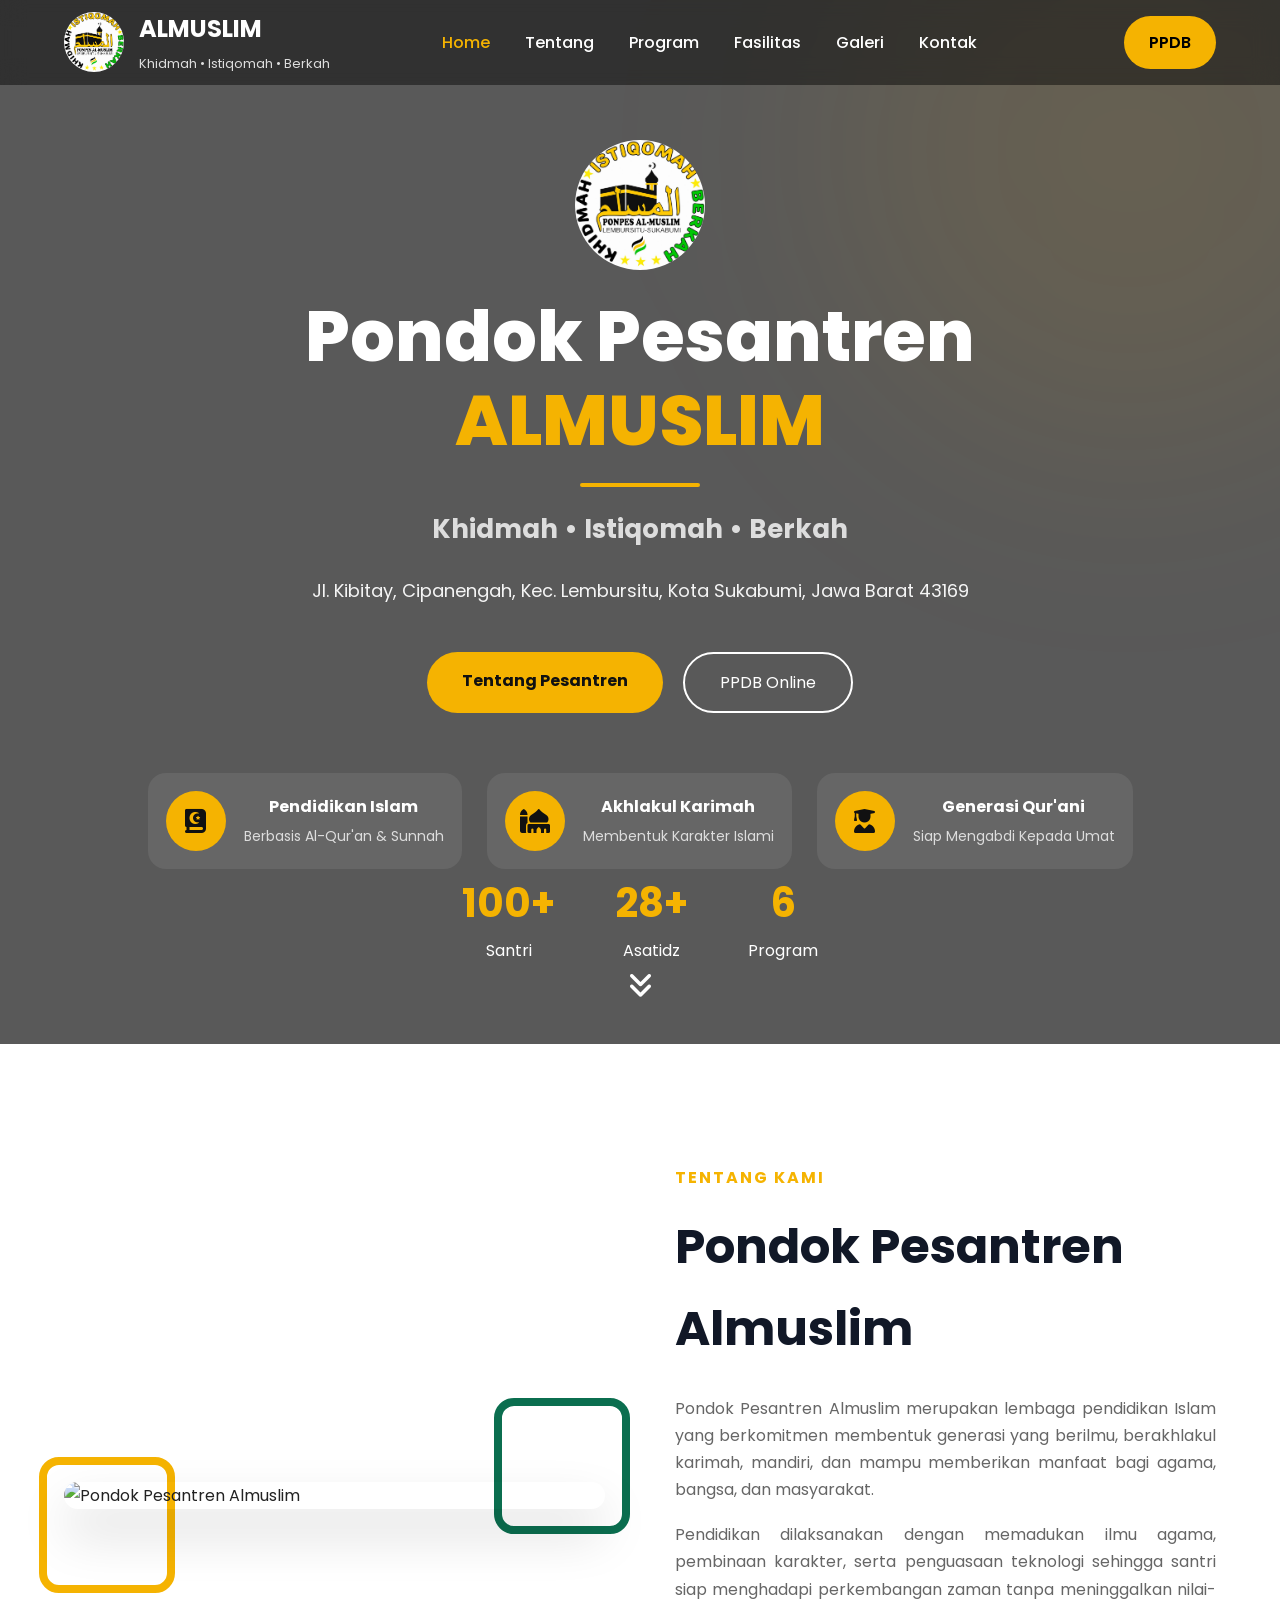
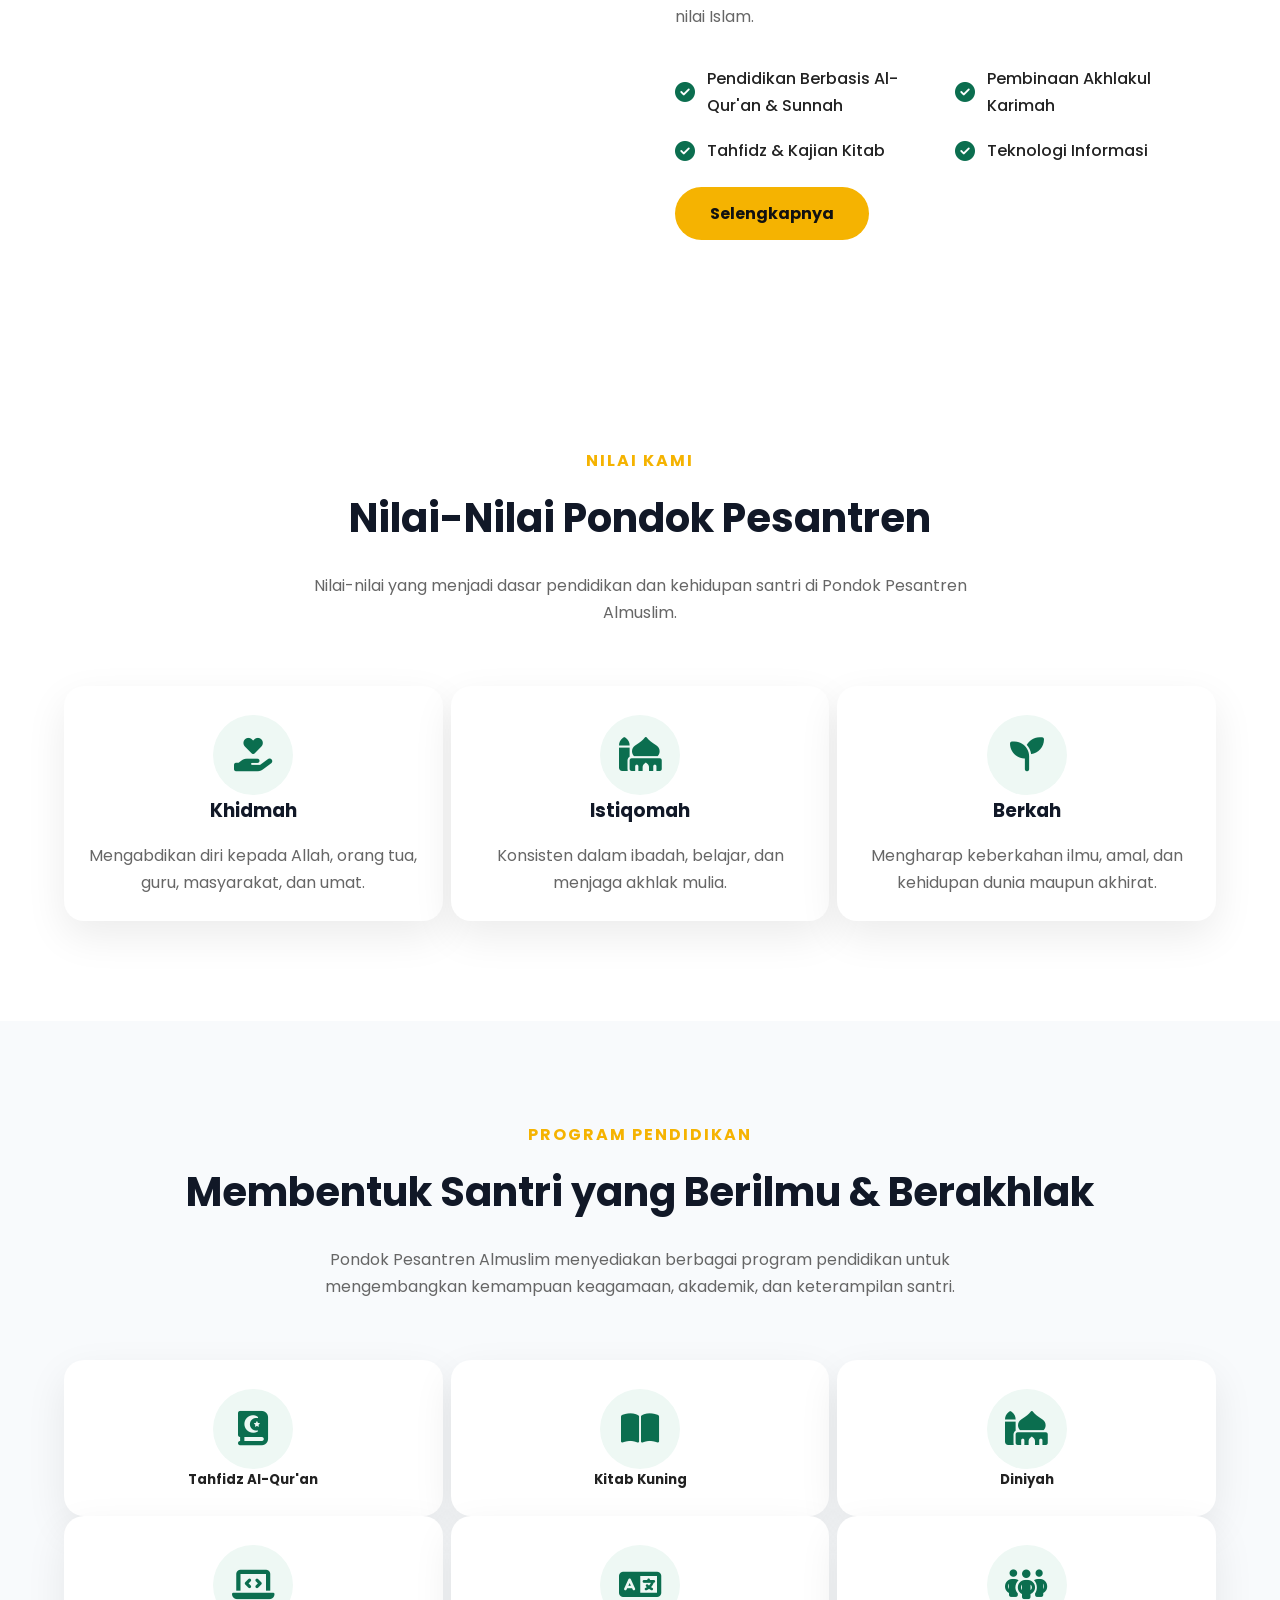
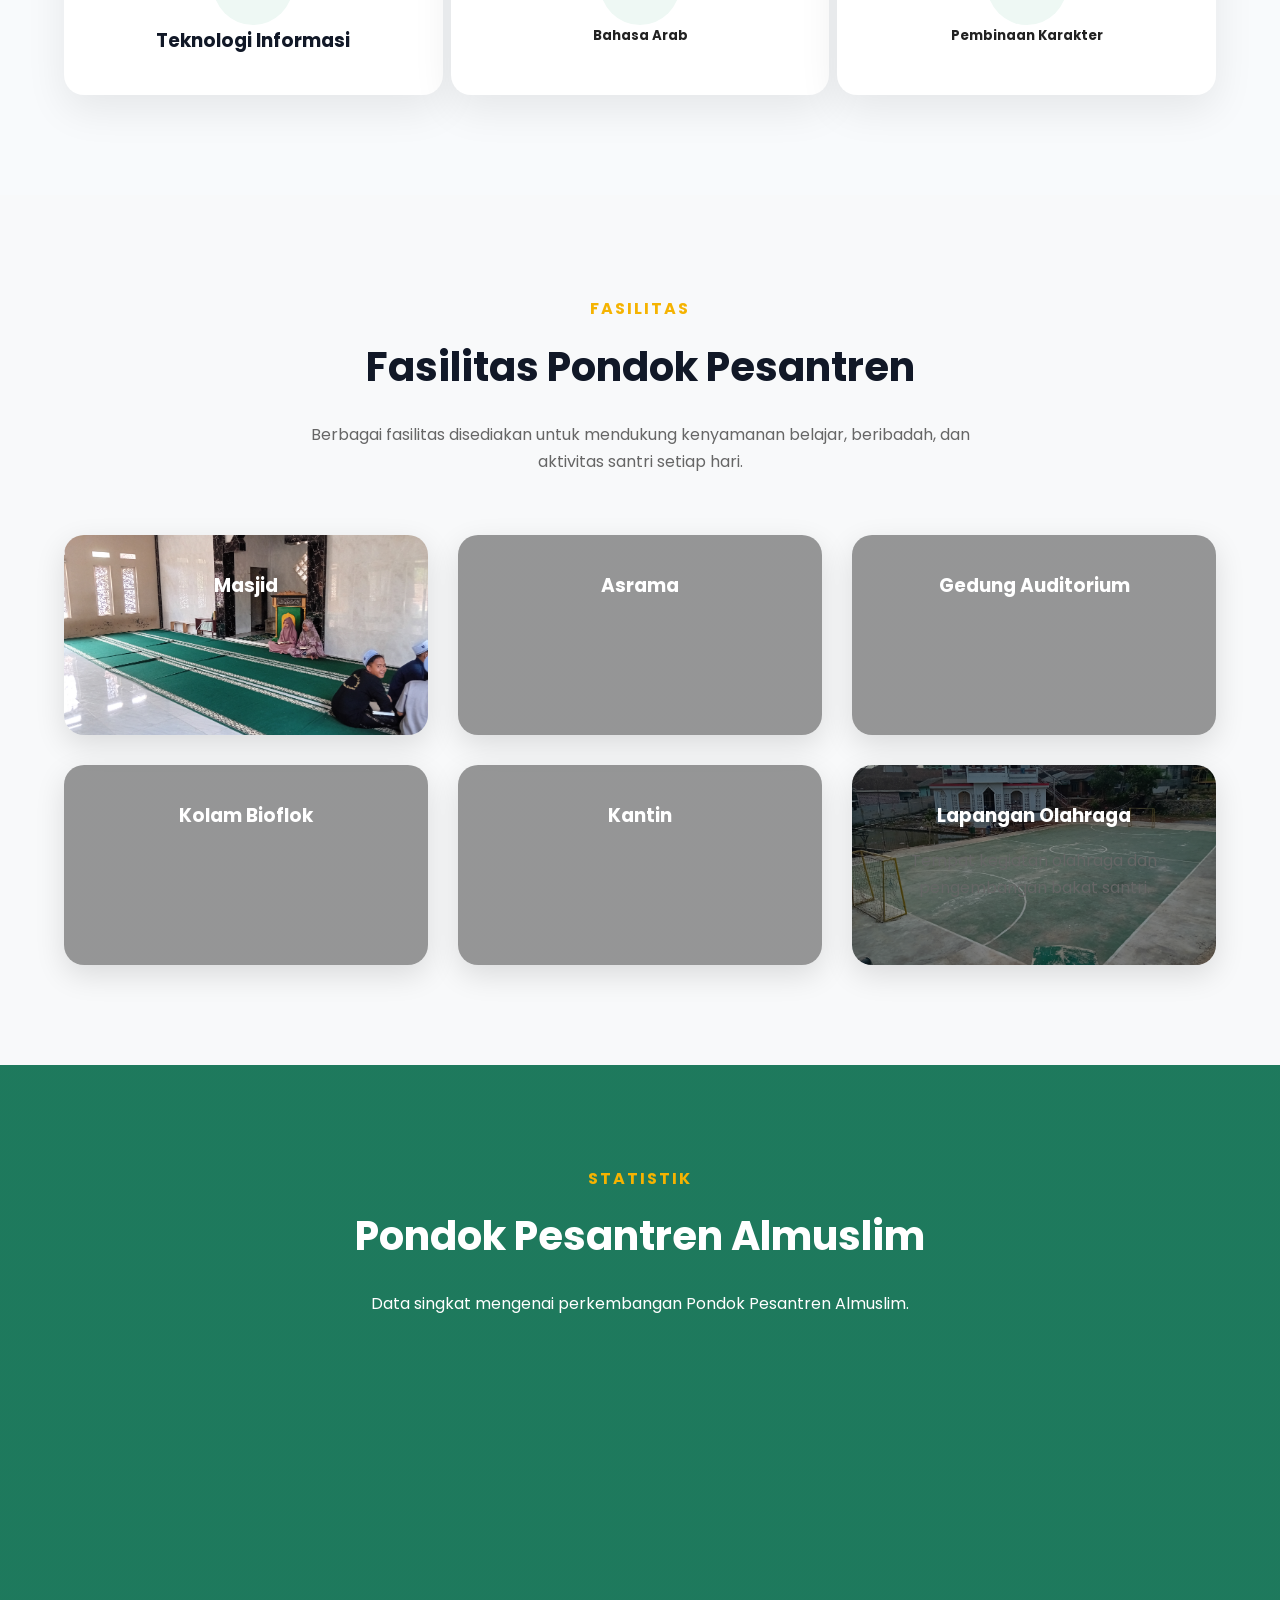
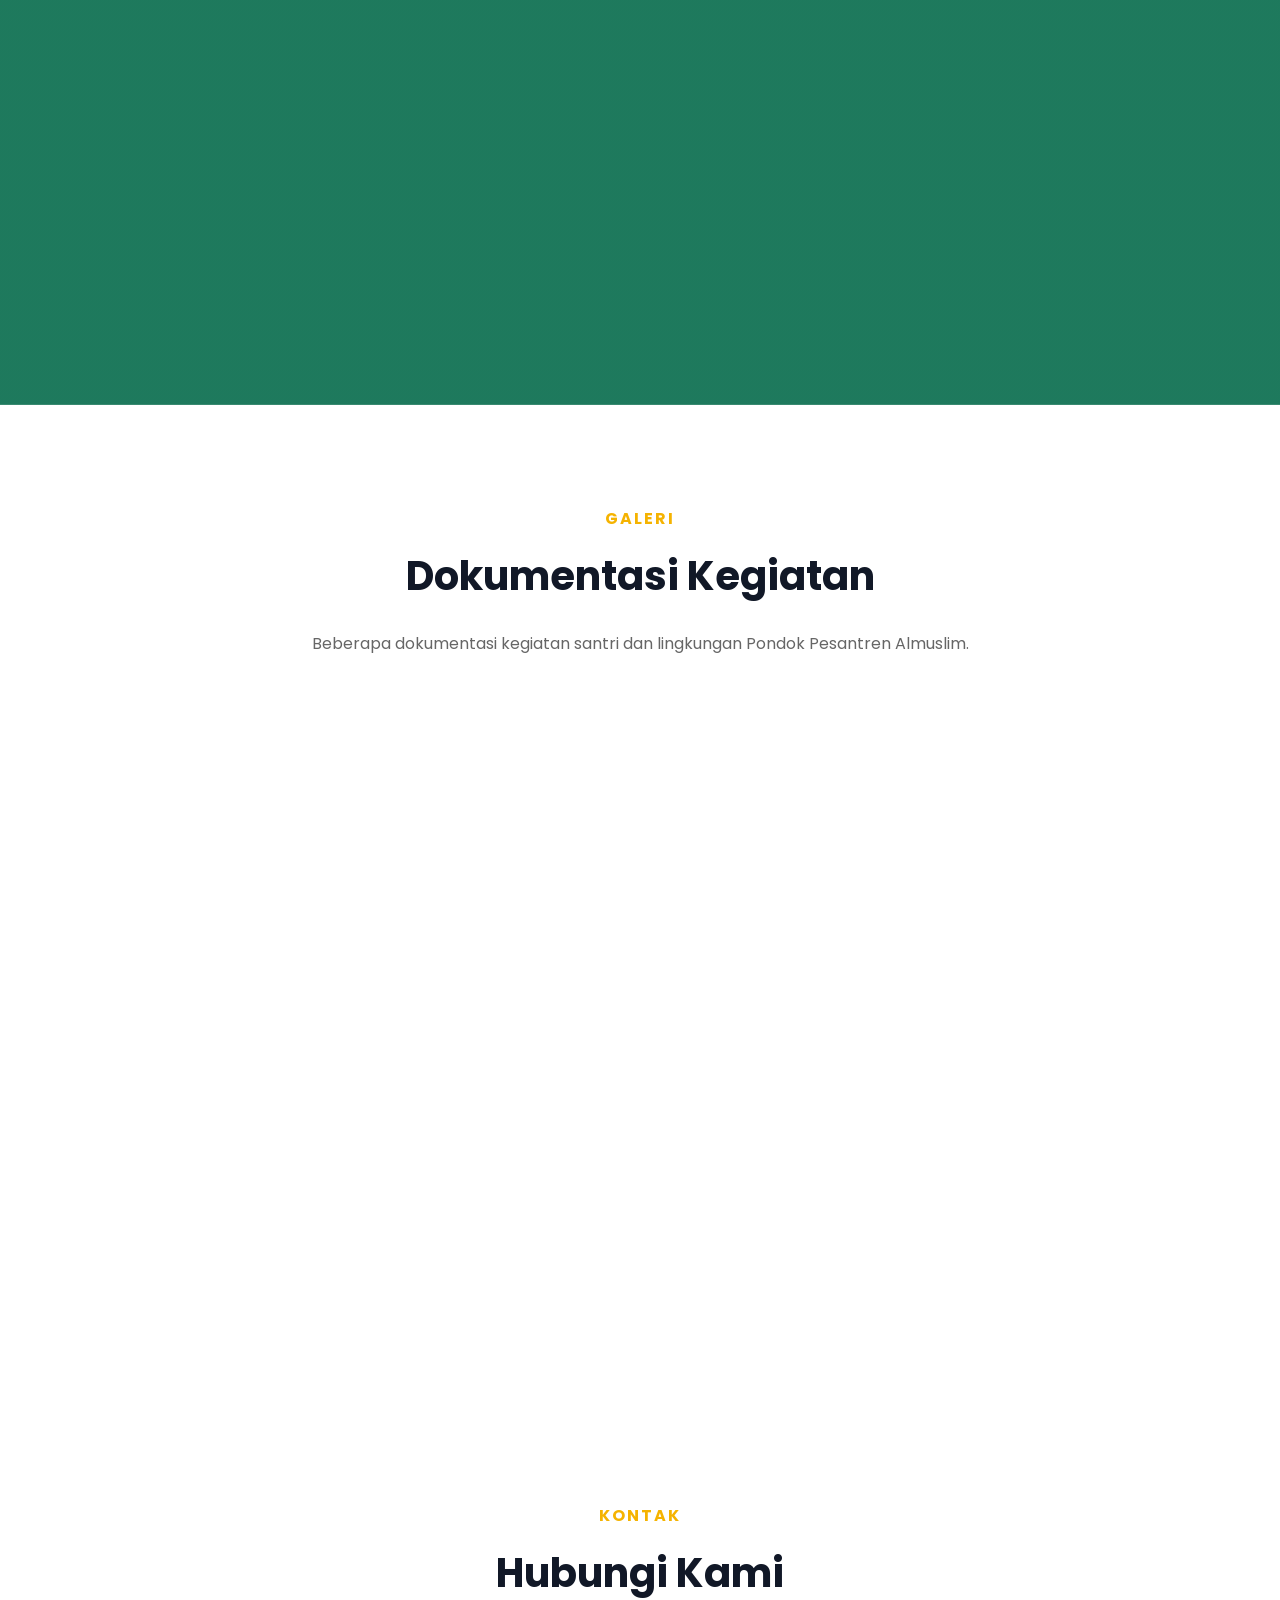
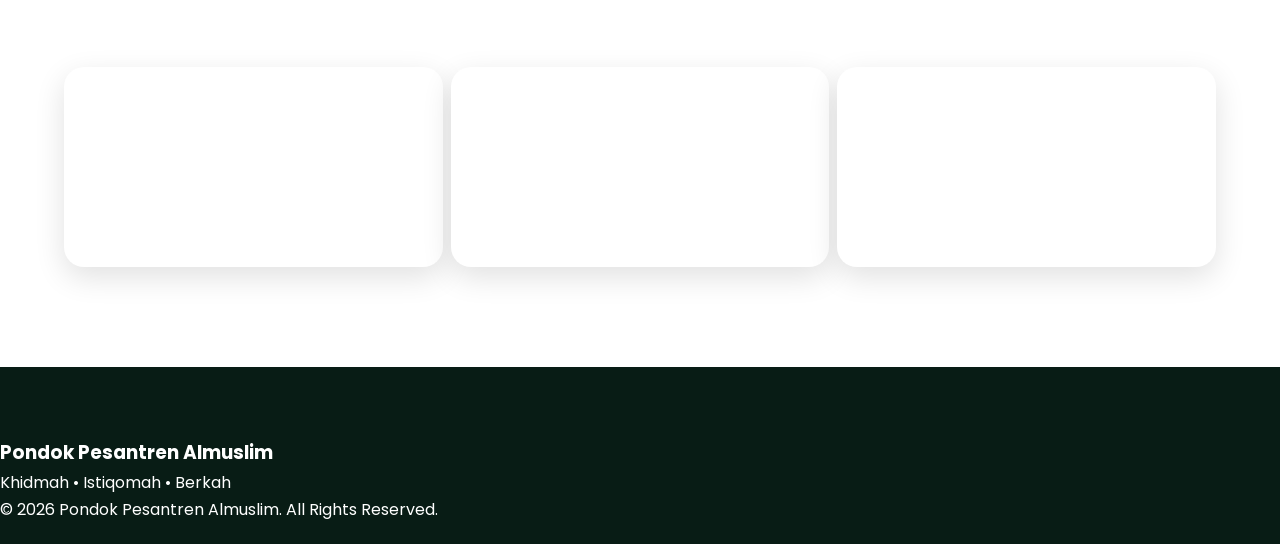
==== commit dbcbcad1: "Update print statement from 'Hello' to 'Goodbye'" ====
--- a/beranda.html
+++ b/beranda.html
@@ -388,7 +388,7 @@
 
               <i class="fa-solid fa-book-quran"></i>
 
-                  <h3>Tahfidz Al-Qur'an</h3>
+                  <h5>Tahfidz Al-Qur'an</h5>
 
             </div>
 
@@ -396,7 +396,7 @@
 
                 <i class="fa-solid fa-book-open"></i>
 
-                <h3>Kitab Kuning</h3>
+                <h5>Kitab Kuning</h5>
 
             </div>
 
@@ -404,7 +404,7 @@
 
                 <i class="fa-solid fa-mosque"></i>
 
-                <h3>Diniyah</h3>
+                <h5>Diniyah</h5>
 
             </div>
         </div>
@@ -420,7 +420,7 @@
 
                 <i class="fa-solid fa-language"></i>
 
-                <h3>Bahasa Arab</h3>
+                <h5>Bahasa Arab</h5>
 
 
             </div>
@@ -429,7 +429,7 @@
 
                 <i class="fa-solid fa-people-group"></i>
 
-                <h3>Pembinaan Karakter</h3>
+                <h5>Pembinaan Karakter</h5>
 
             </div>
         </div>
@@ -733,4 +733,4 @@
 <a href="#home" class="to-top">
     <i class="fa-solid fa-arrow-up"></i>
 </a>
-</body>+</body>
--- a/css/style.css
+++ b/css/style.css
@@ -642,6 +642,10 @@
     transition:.4s;
 
     border-top:5px solid transparent;
+    min-width: 0;
+  height: auto;
+  padding: 24px 16px;
+  overflow-wrap: anywhere;
 
 }
 
@@ -655,24 +659,28 @@
 
 .program-card i{
 
-    width:90px;
-    height:90px;
+    
+    width:80px;
+
+    height:80px;
 
     border-radius:50%;
 
-    background:rgba(11,110,79,.1);
+    background:#eef8f4;
+
+    color:var(--primary);
 
     display:flex;
+
     justify-content:center;
+
     align-items:center;
 
     margin:auto;
-    margin-bottom:25px;
-
-    font-size:38px;
-
-    color:var(--primary);
-
+
+    font-size:34px;
+
+    transition:.4s;
 }
 
 .program-card h3{
@@ -2325,4 +2333,4 @@
 
     visibility:visible;
 
-}+}
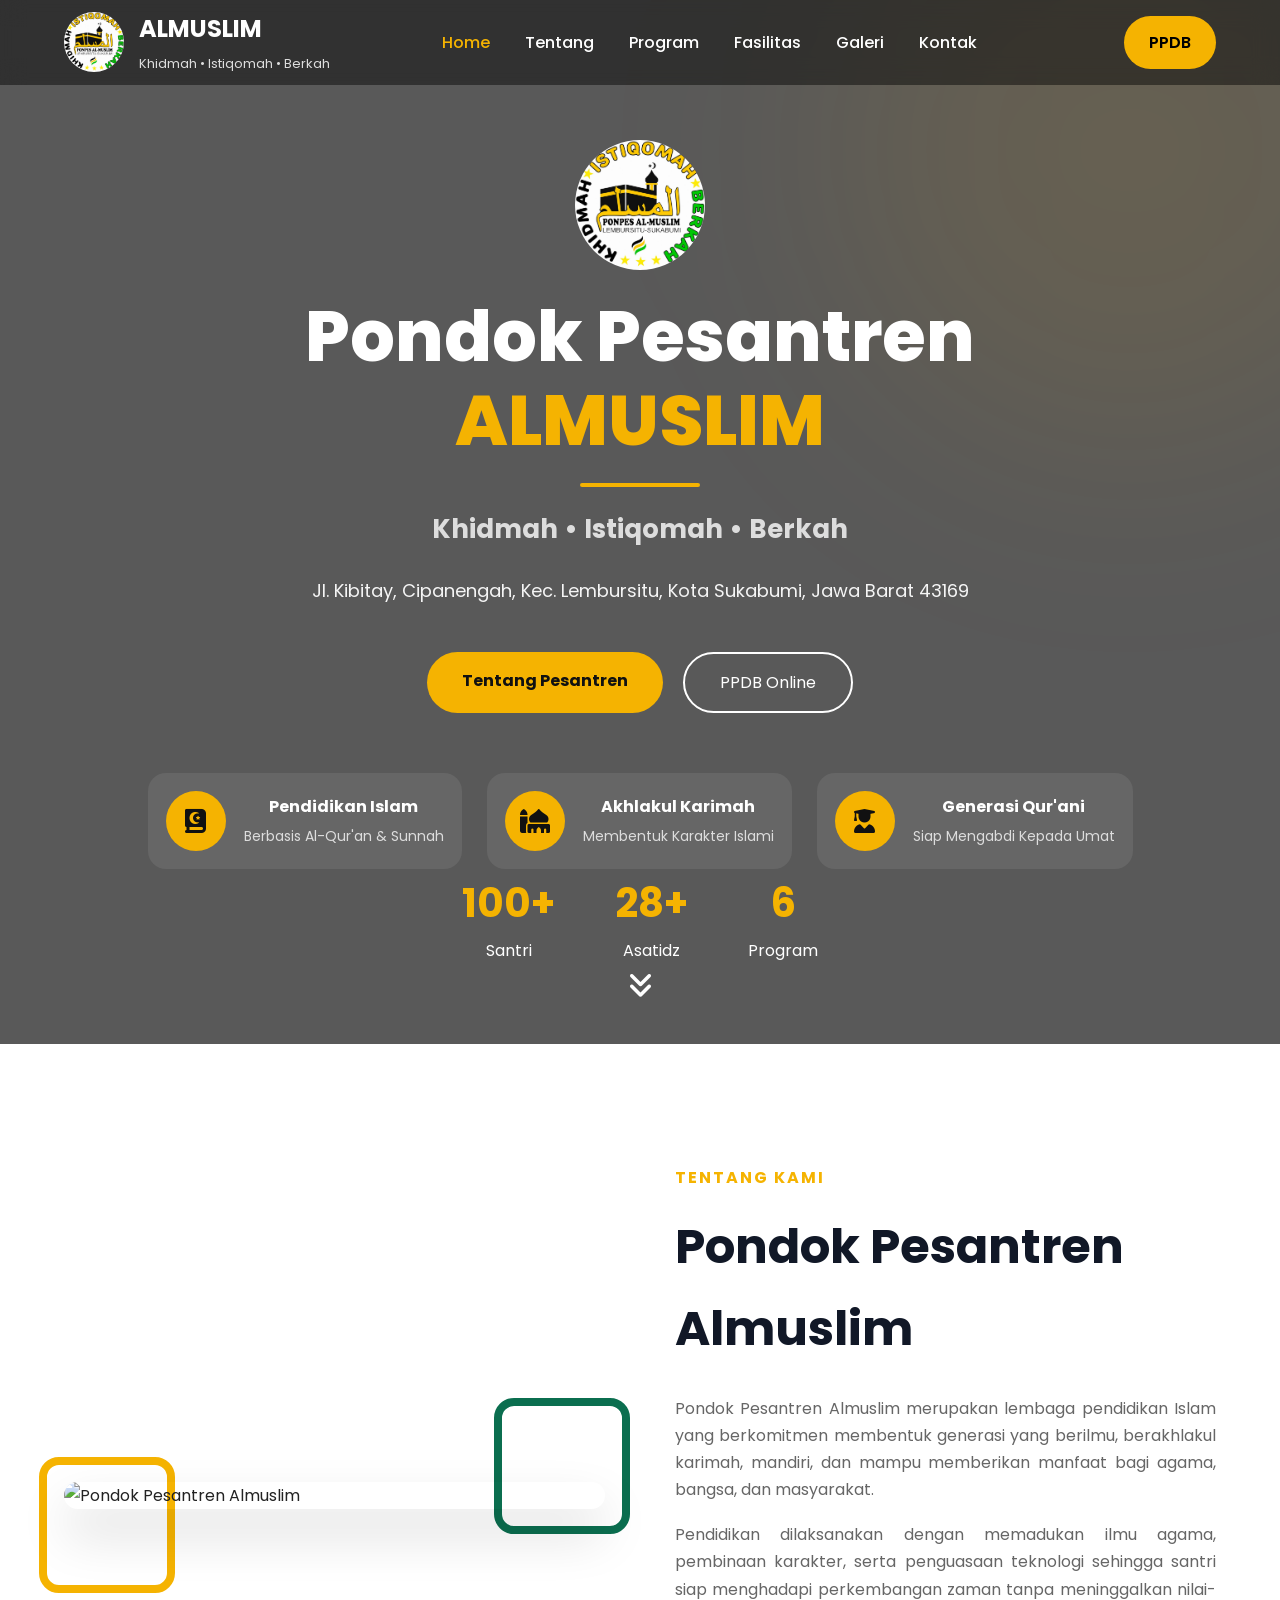
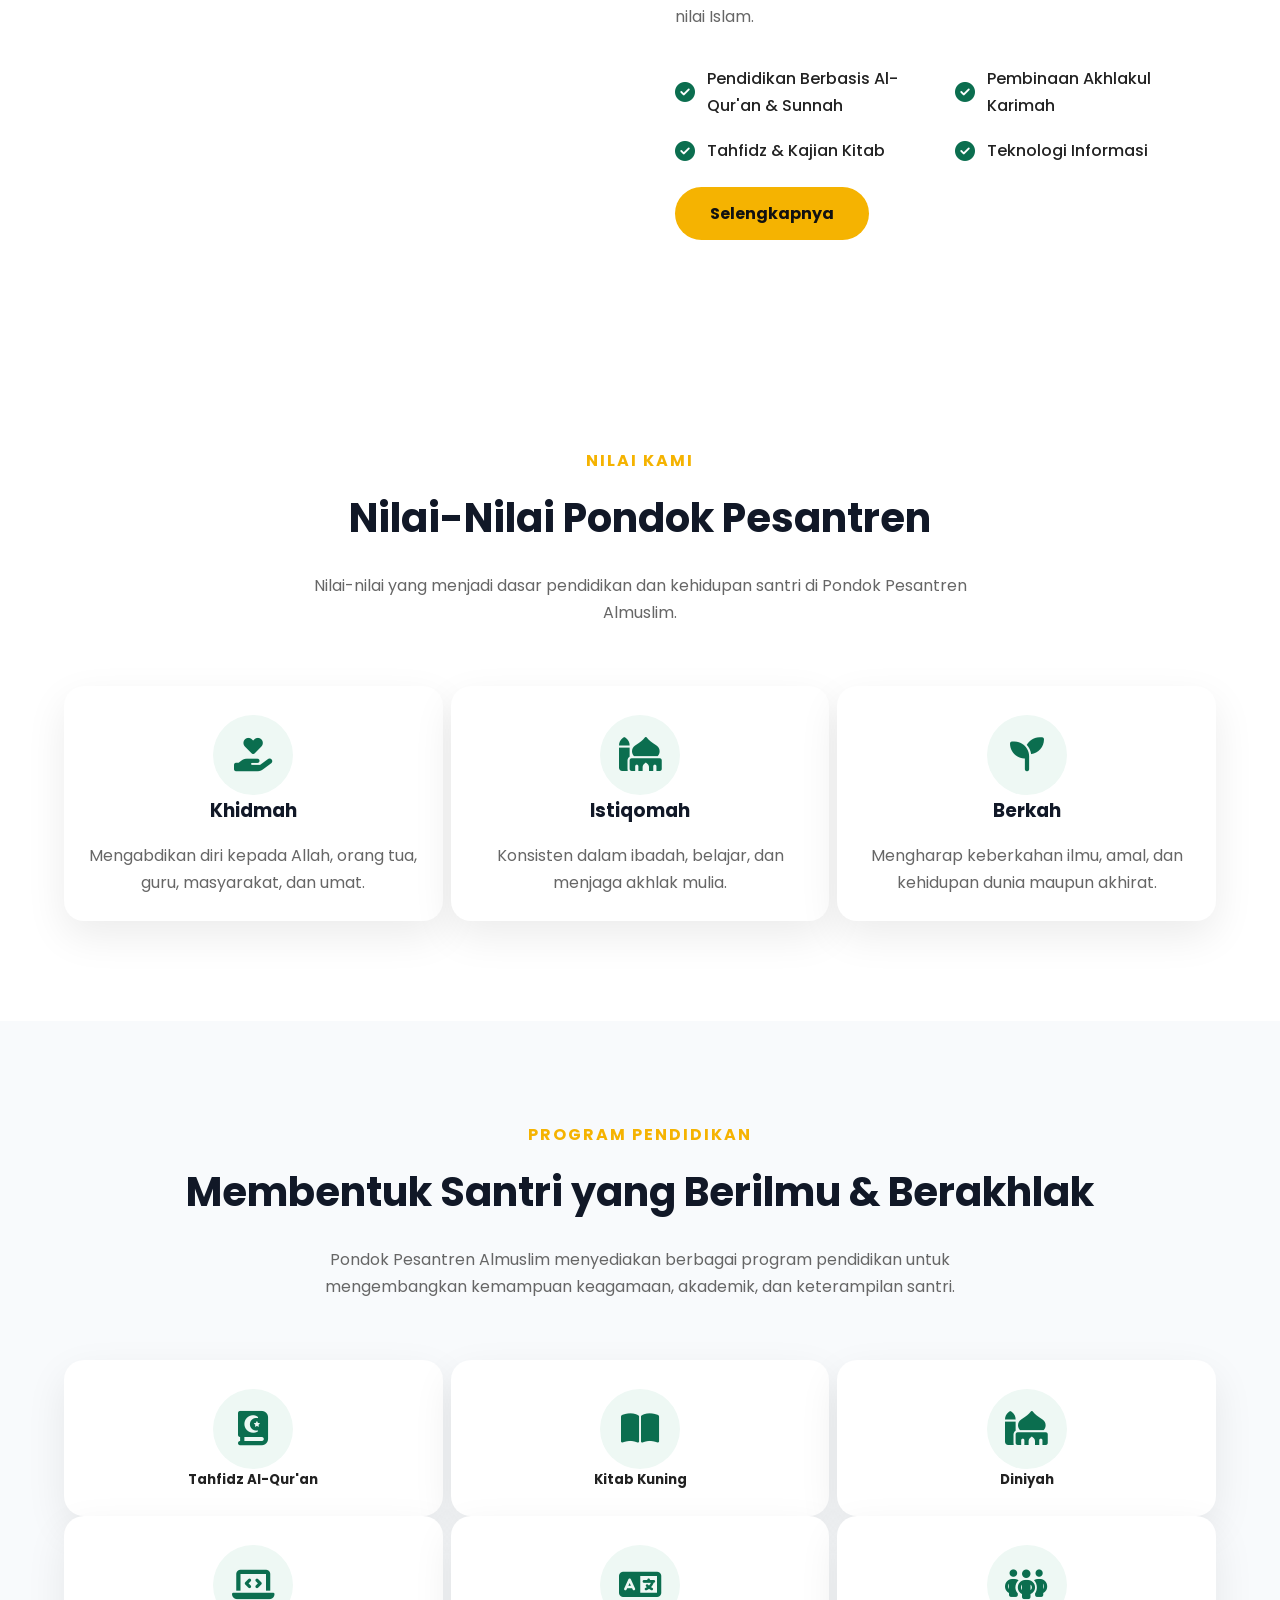
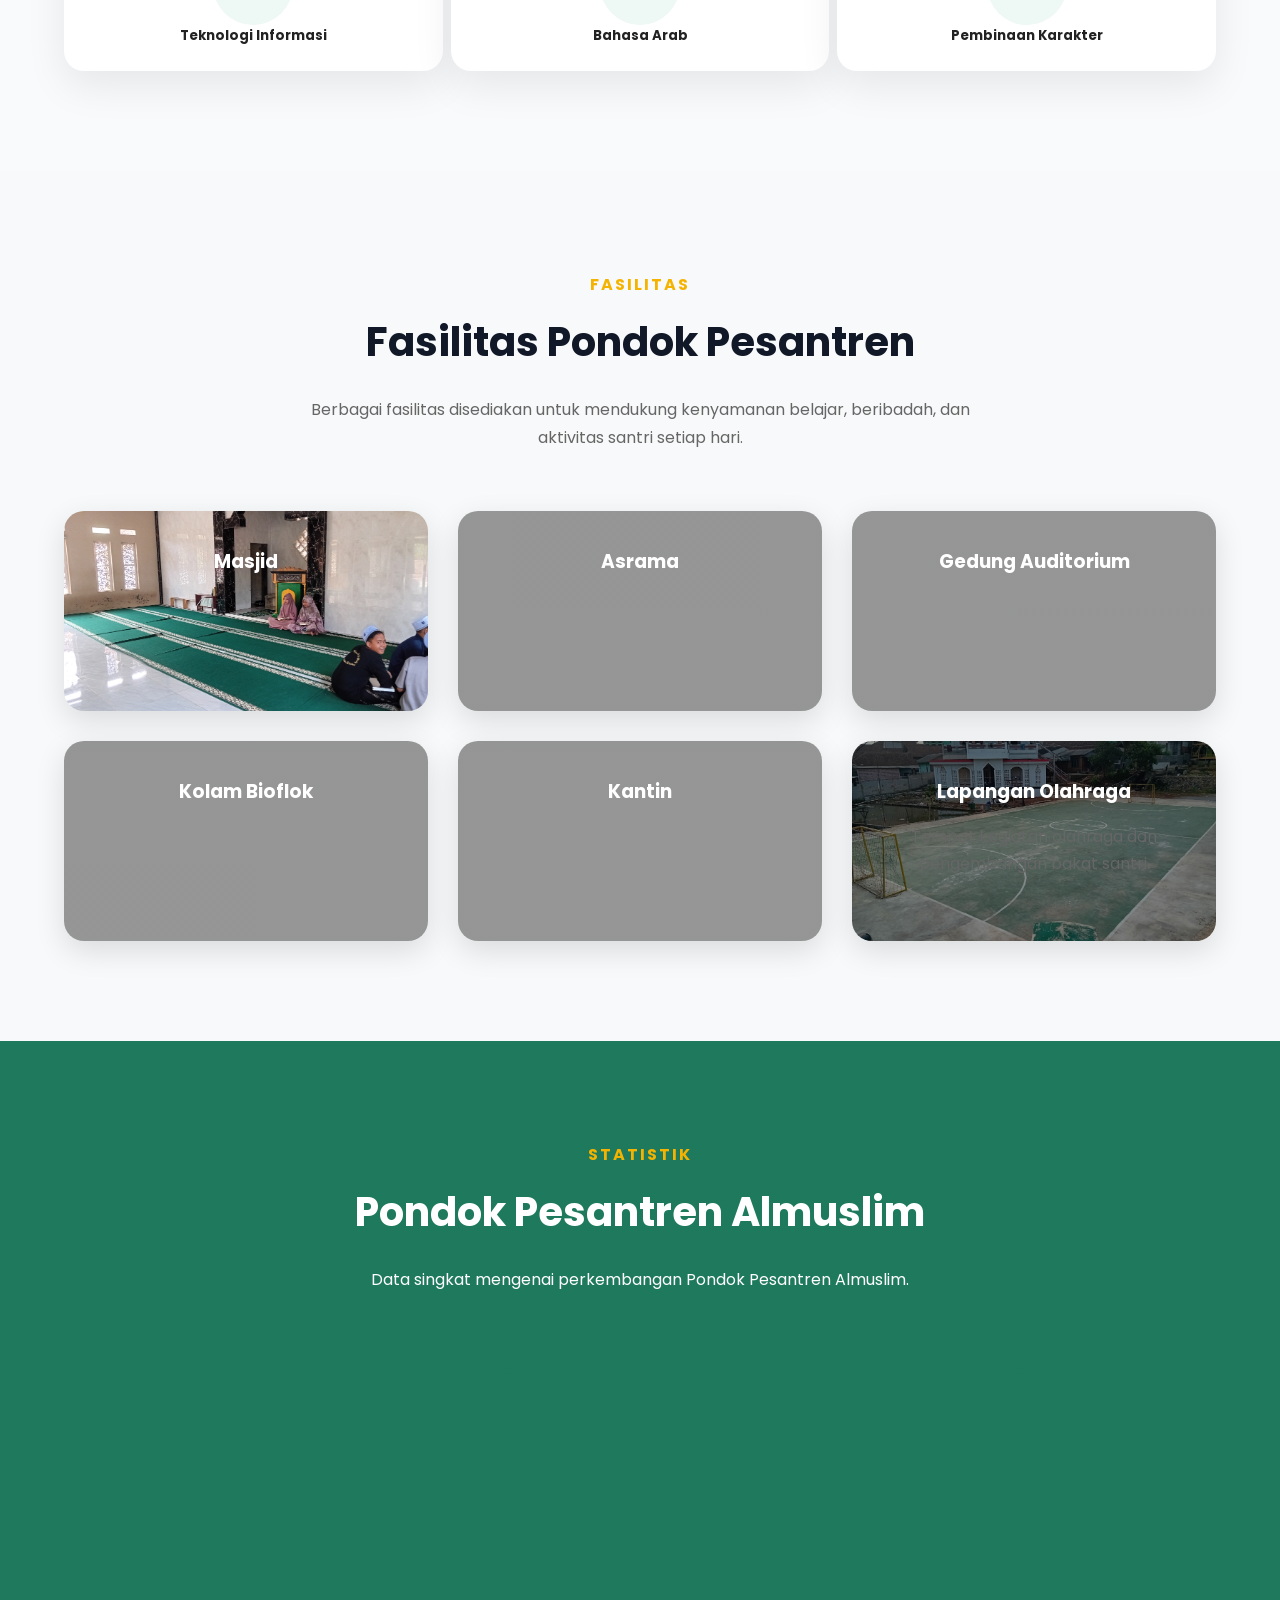
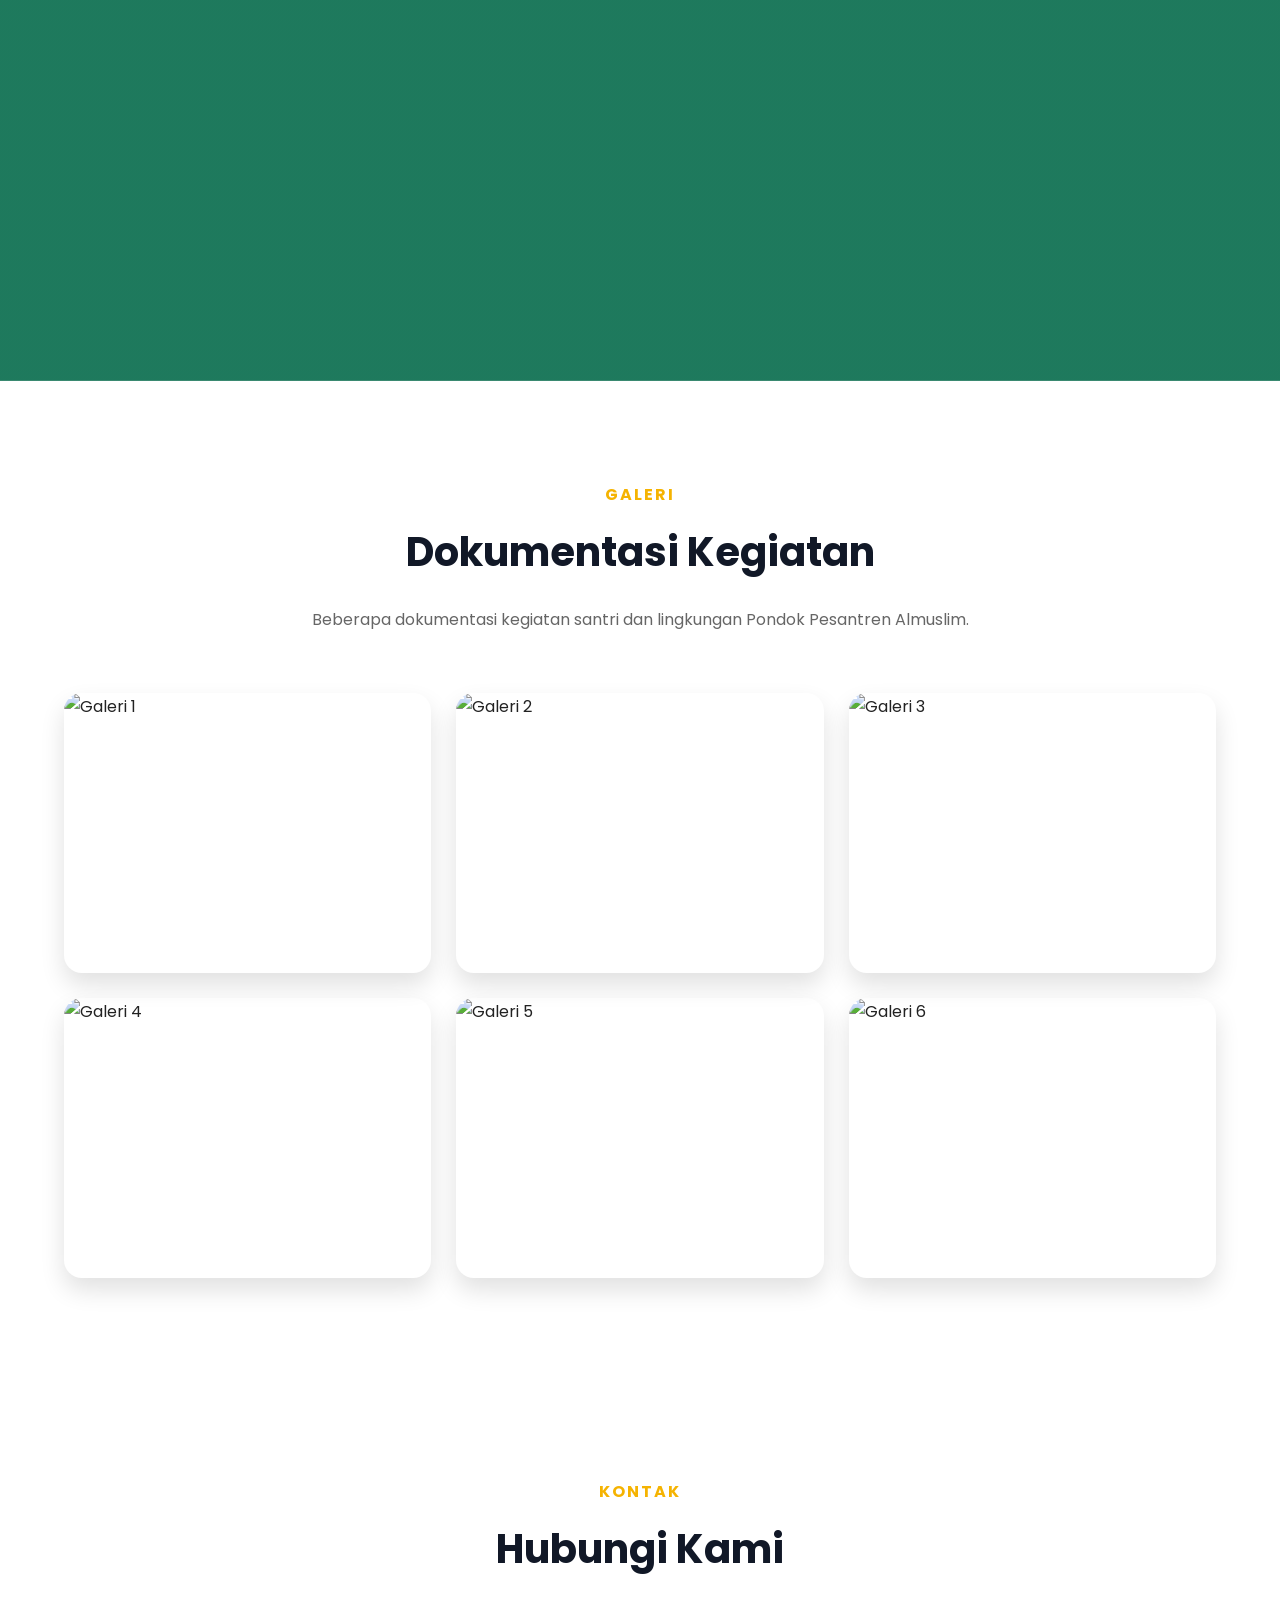
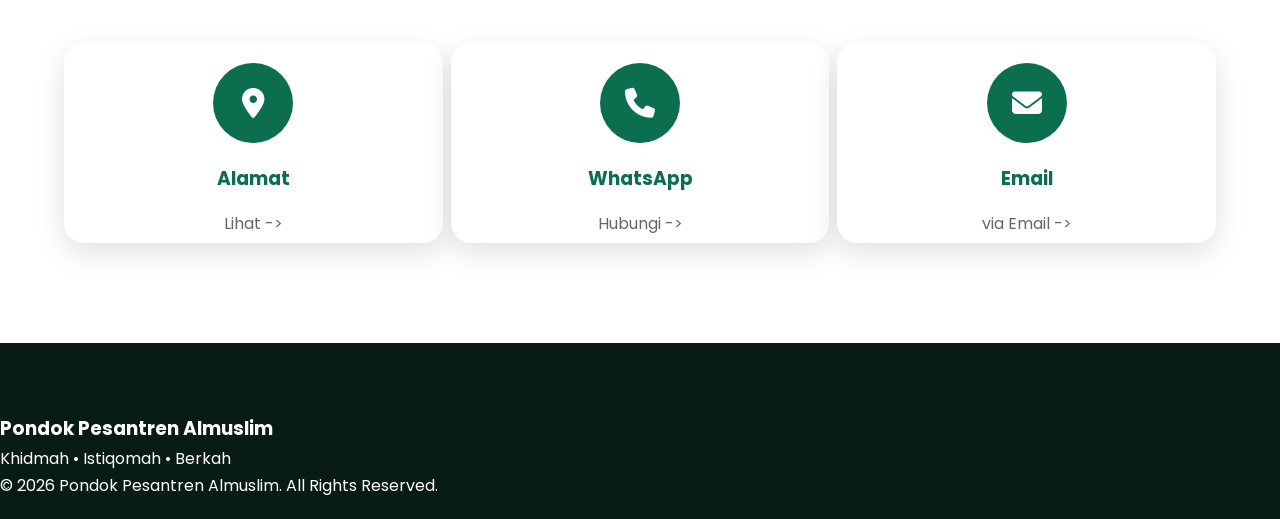
==== commit a54c1100: "Update print statement from 'Hello' to 'Goodbye'" ====
--- a/beranda.html
+++ b/beranda.html
@@ -413,7 +413,7 @@
 
                 <i class="fa-solid fa-laptop-code"></i>
 
-                <h3>Teknologi Informasi</h3>
+                <h5>Teknologi Informasi</h5>
 
             </div>
             <div class="program-card">
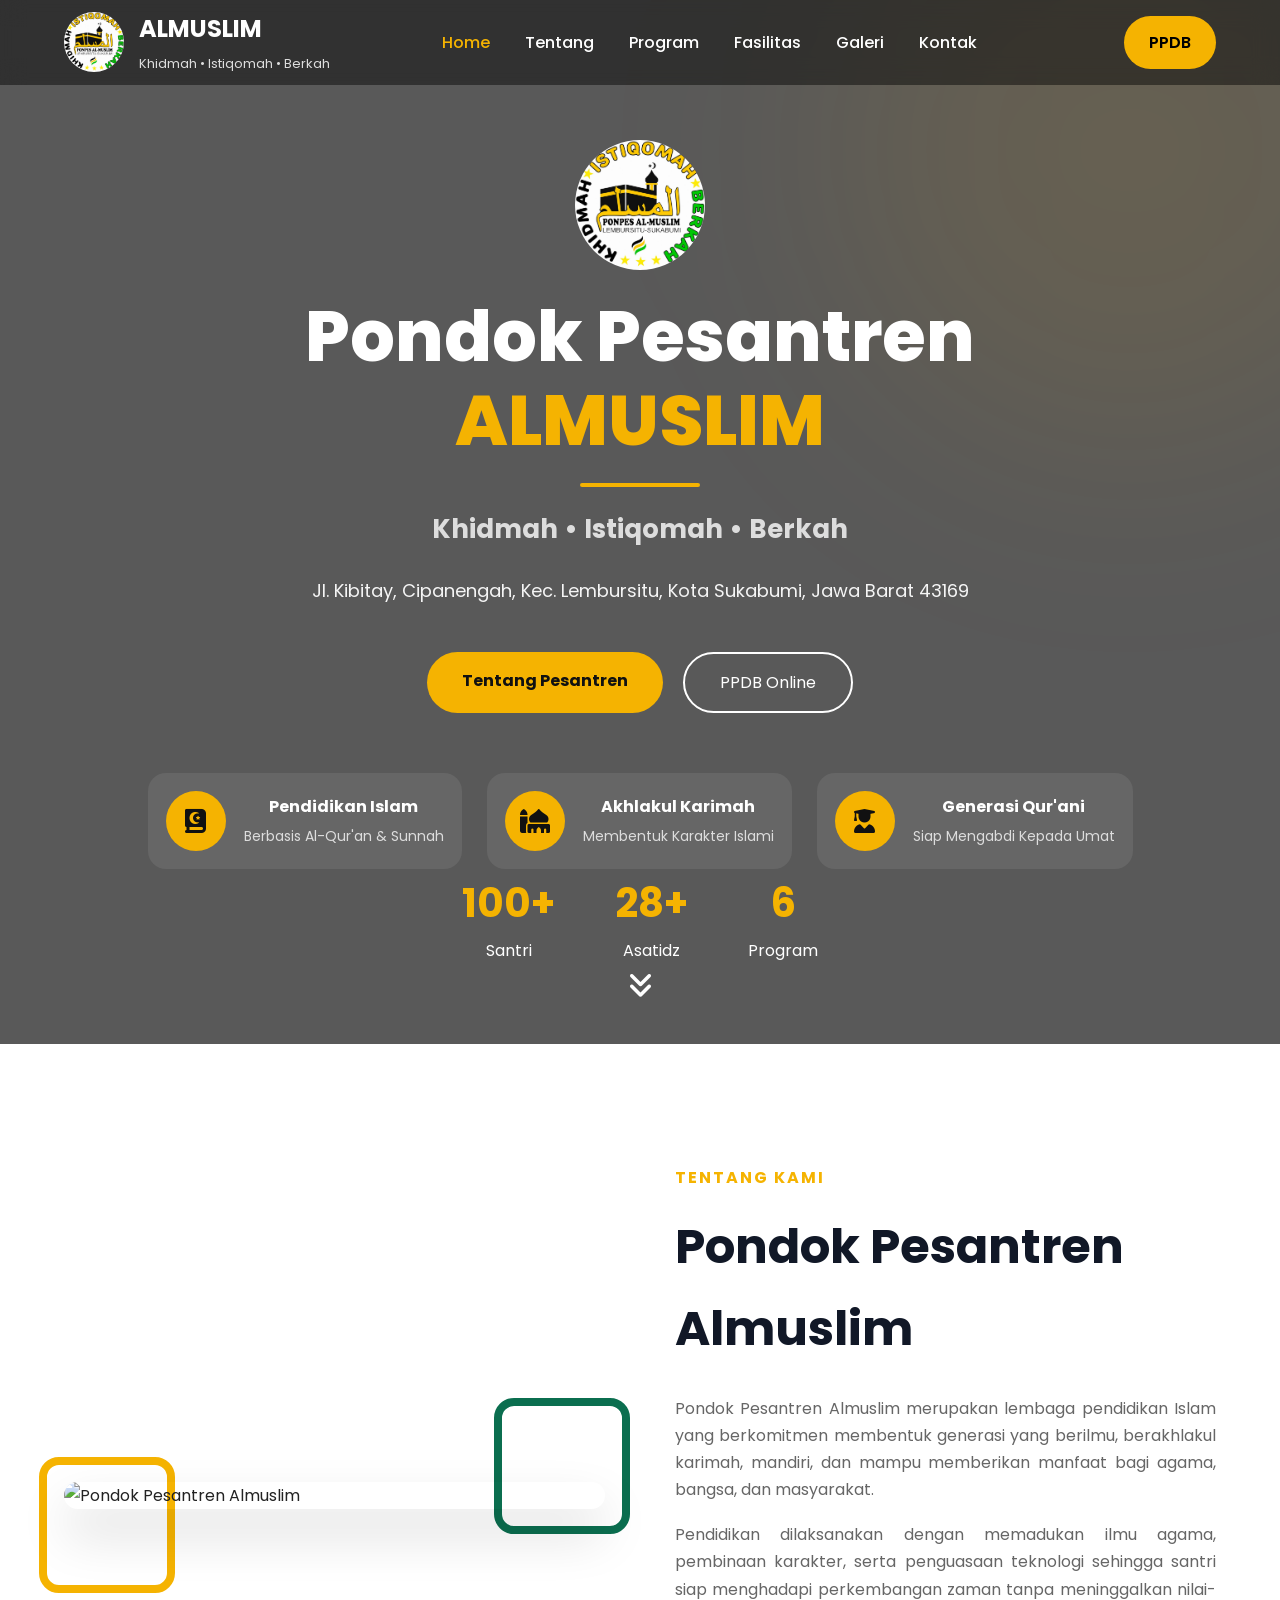
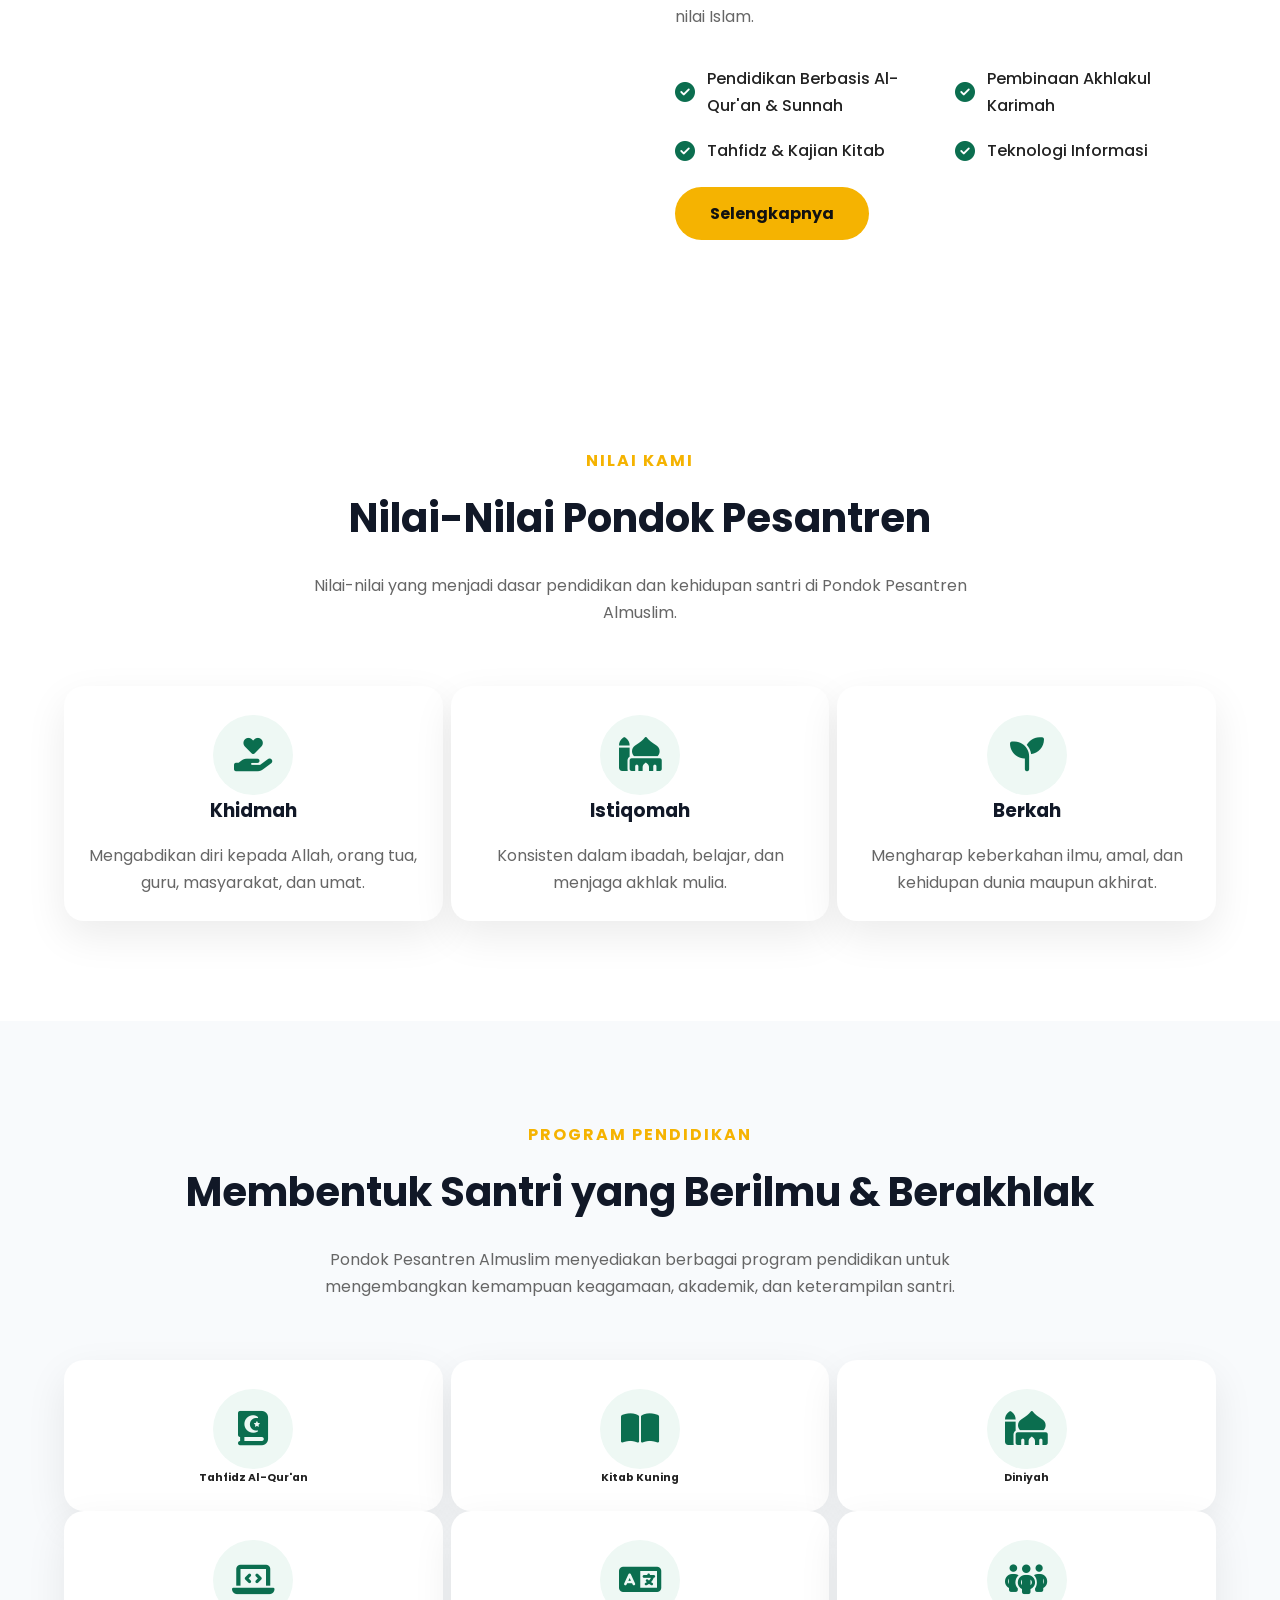
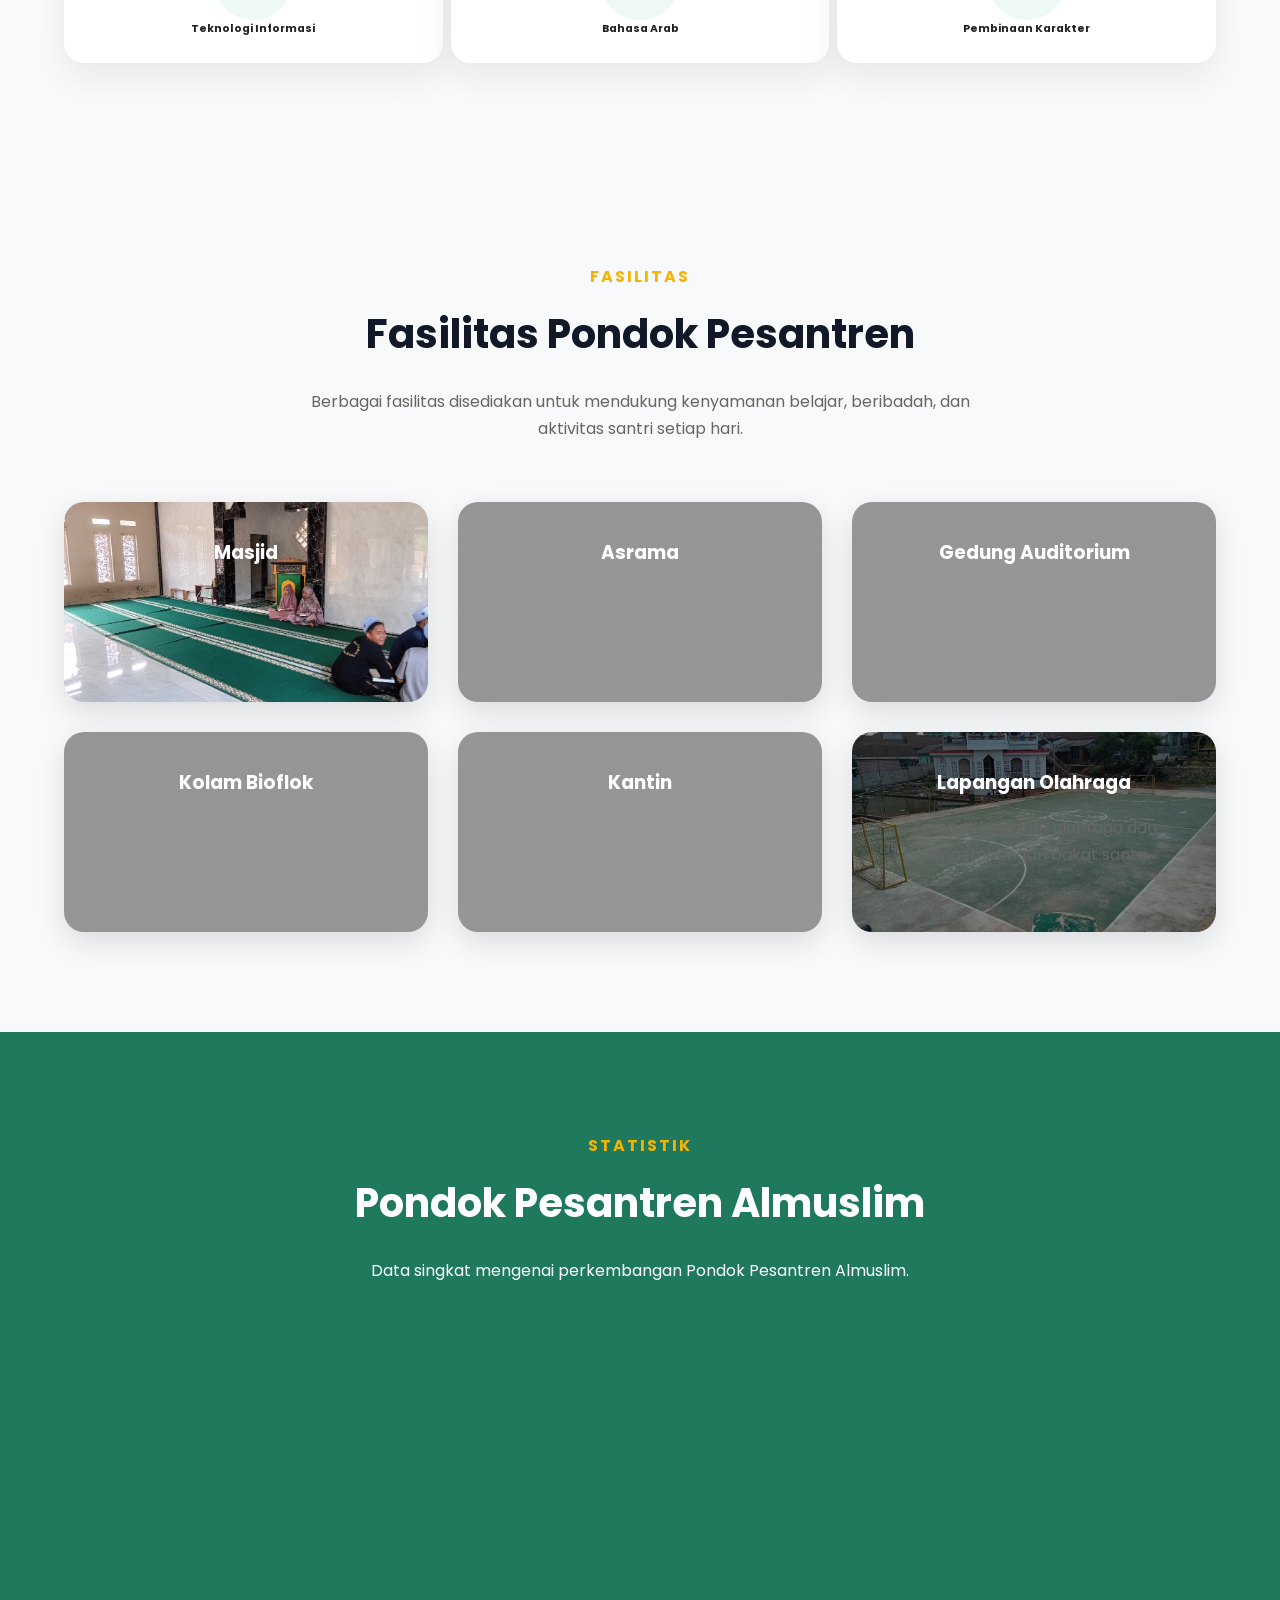
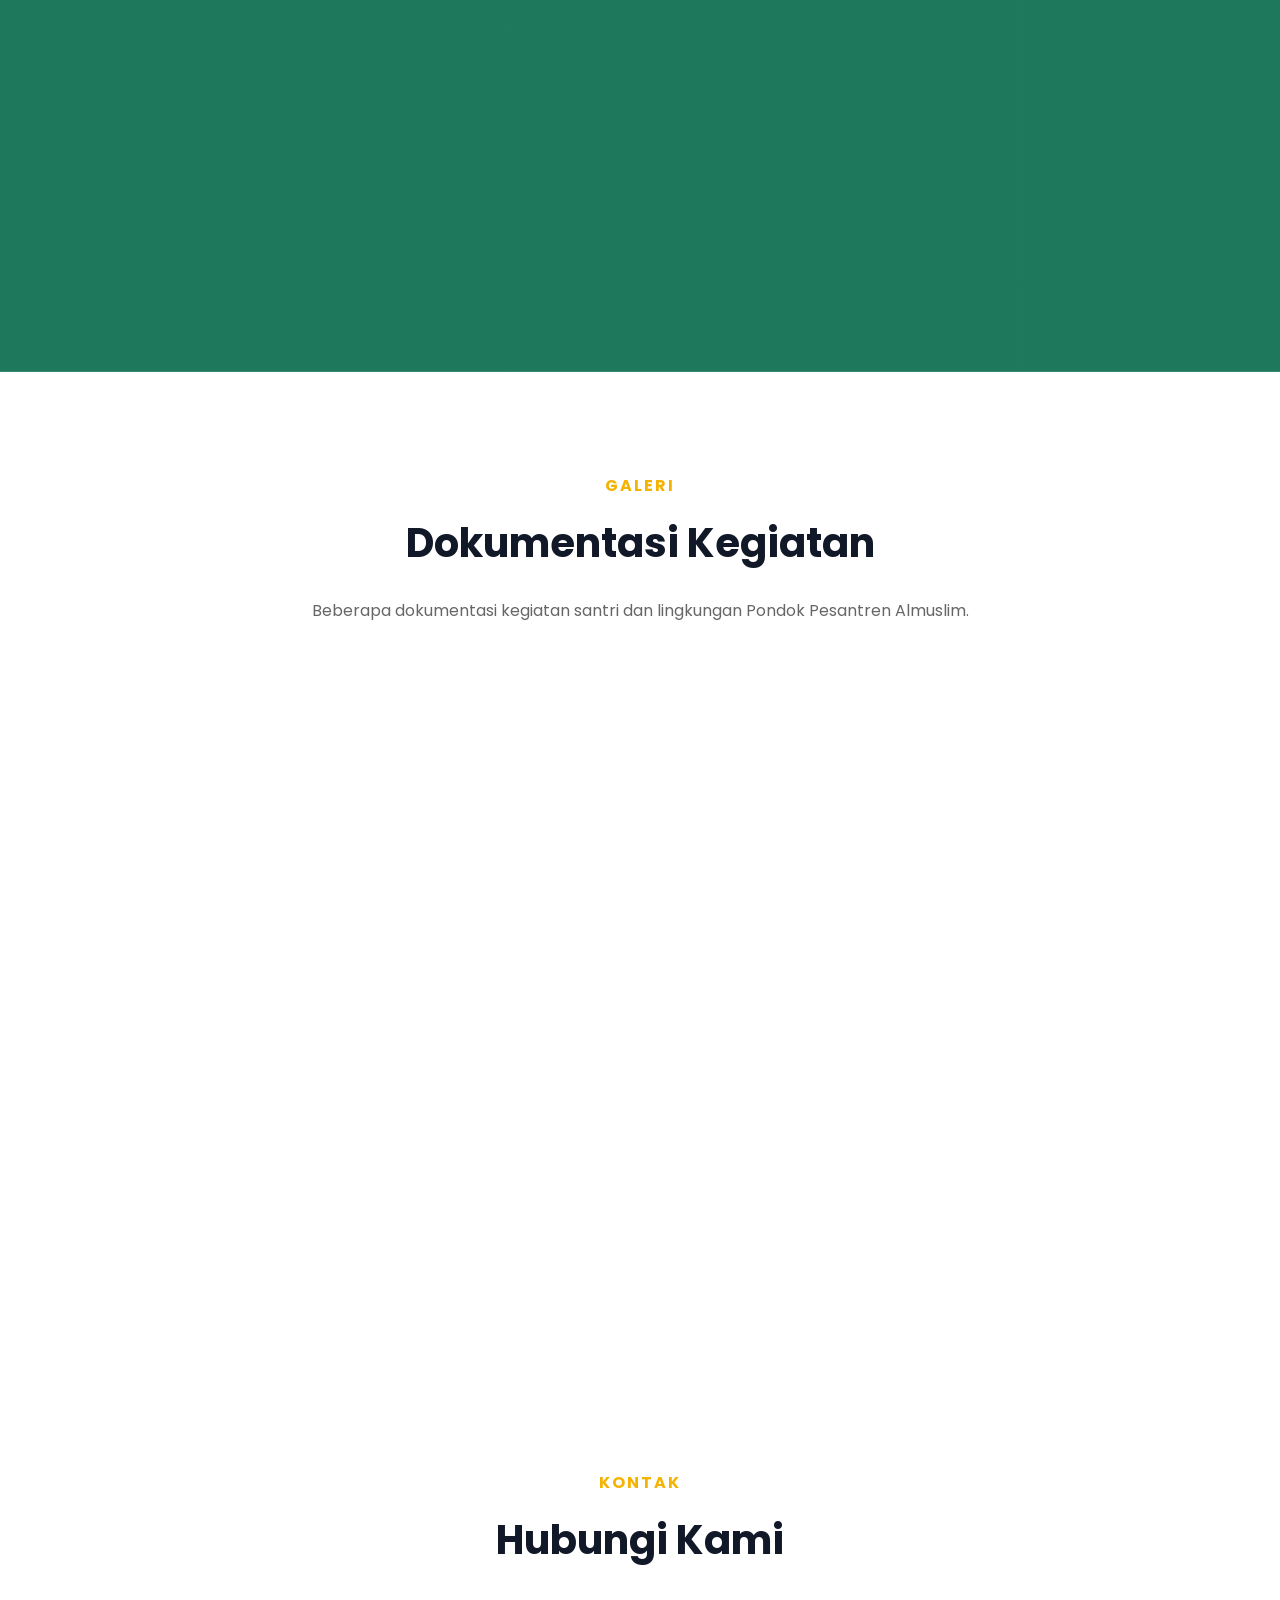
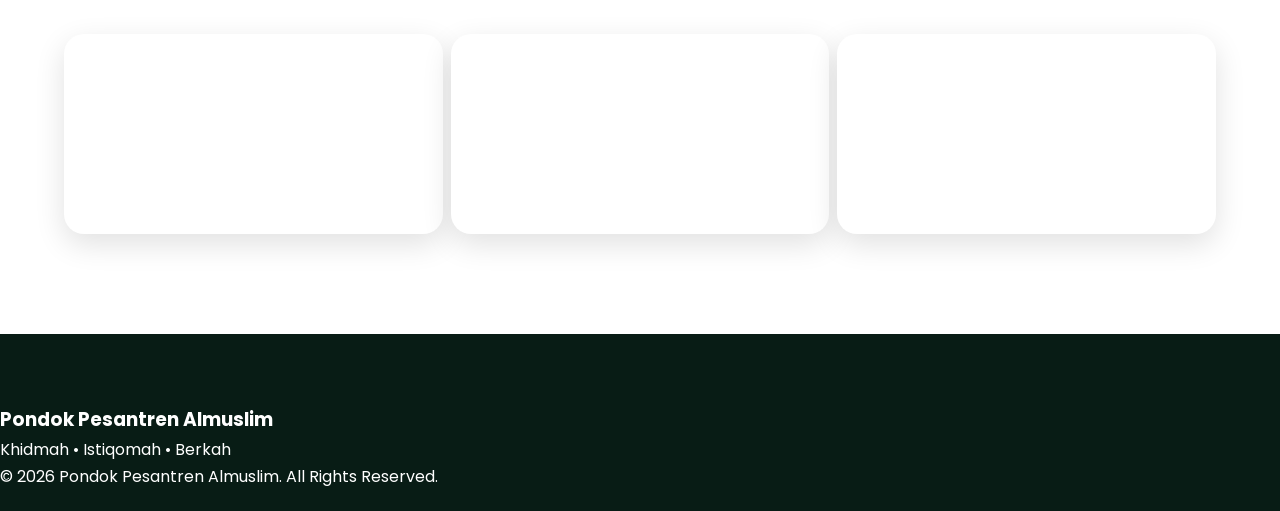
==== commit c633af3a: "Update beranda.html" ====
--- a/beranda.html
+++ b/beranda.html
@@ -388,7 +388,7 @@
 
               <i class="fa-solid fa-book-quran"></i>
 
-                  <h5>Tahfidz Al-Qur'an</h5>
+                  <h6>Tahfidz Al-Qur'an</h6>
 
             </div>
 
@@ -396,7 +396,7 @@
 
                 <i class="fa-solid fa-book-open"></i>
 
-                <h5>Kitab Kuning</h5>
+                <h6>Kitab Kuning</h6>
 
             </div>
 
@@ -404,7 +404,7 @@
 
                 <i class="fa-solid fa-mosque"></i>
 
-                <h5>Diniyah</h5>
+                <h6>Diniyah</h6>
 
             </div>
         </div>
@@ -413,14 +413,14 @@
 
                 <i class="fa-solid fa-laptop-code"></i>
 
-                <h5>Teknologi Informasi</h5>
+                <h6>Teknologi Informasi</h6>
 
             </div>
             <div class="program-card">
 
                 <i class="fa-solid fa-language"></i>
 
-                <h5>Bahasa Arab</h5>
+                <h6>Bahasa Arab</h6>
 
 
             </div>
@@ -429,7 +429,7 @@
 
                 <i class="fa-solid fa-people-group"></i>
 
-                <h5>Pembinaan Karakter</h5>
+                <h6>Pembinaan Karakter</h6>
 
             </div>
         </div>
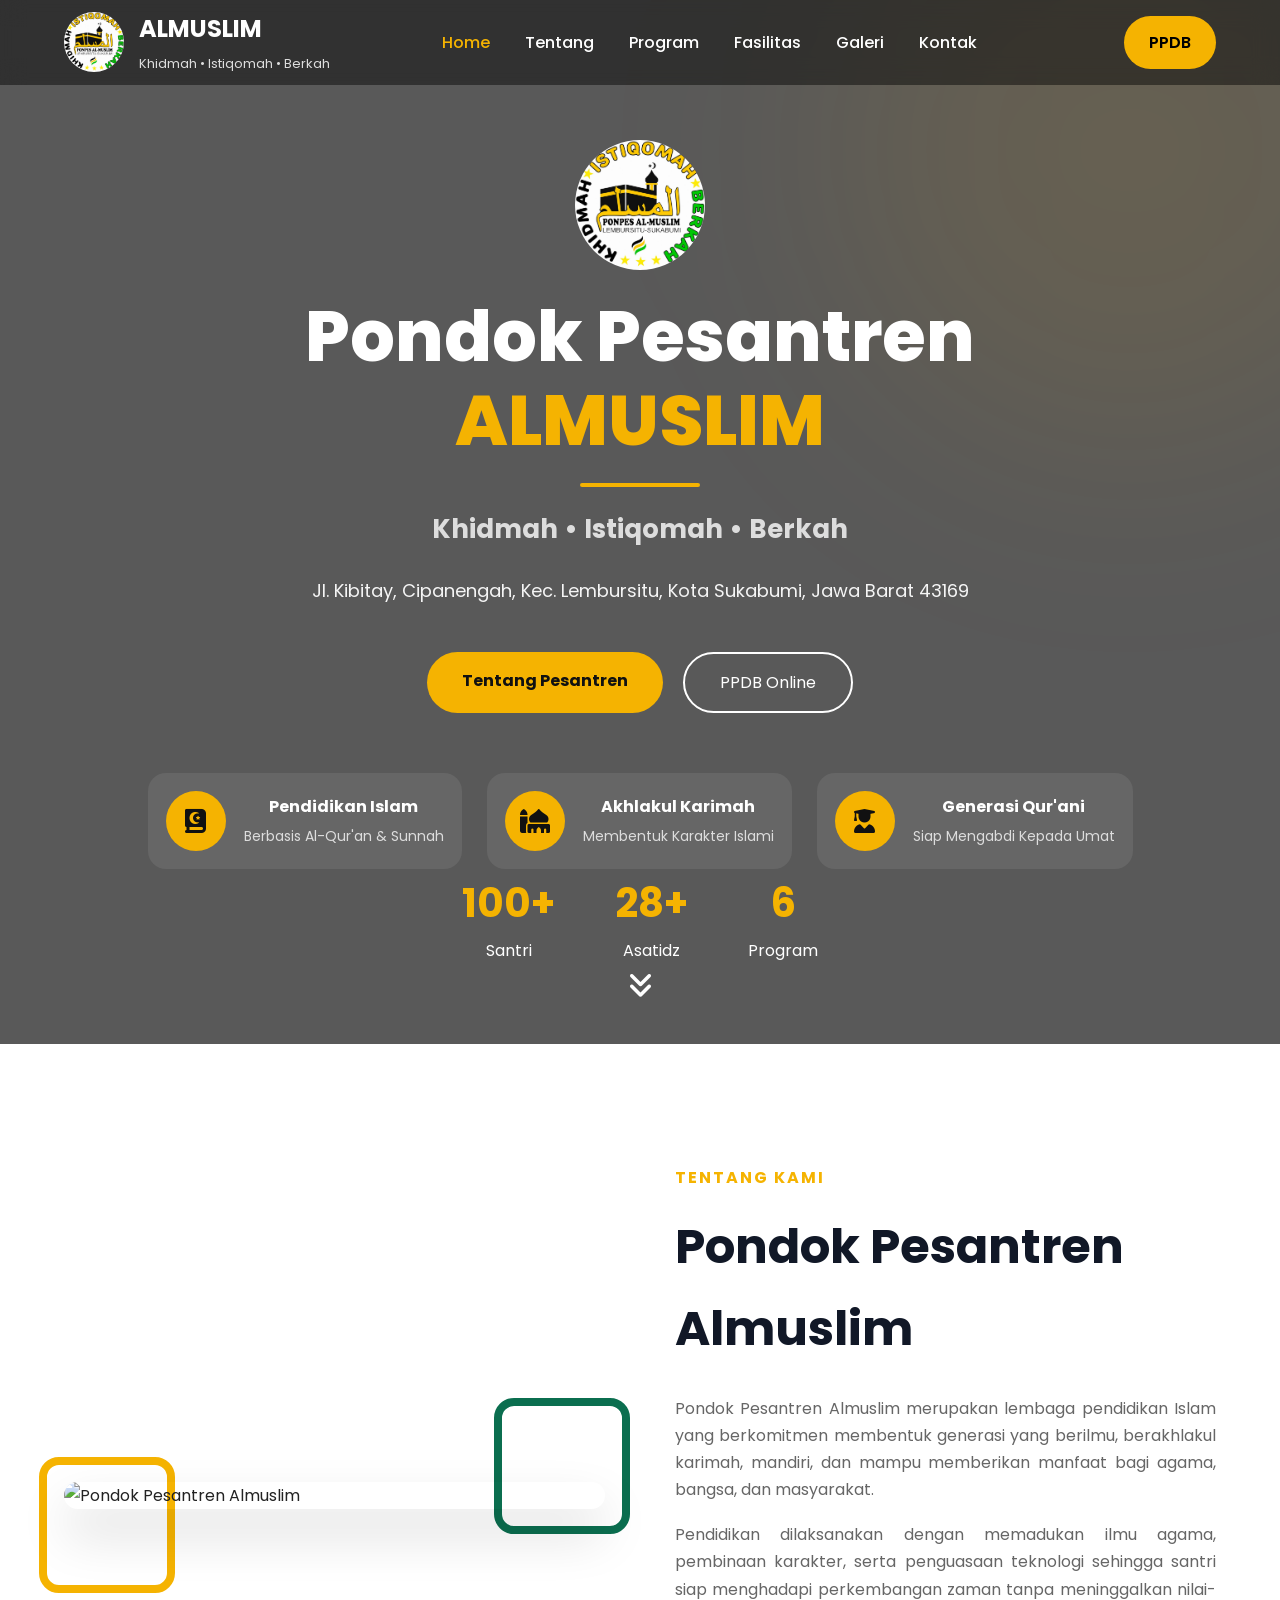
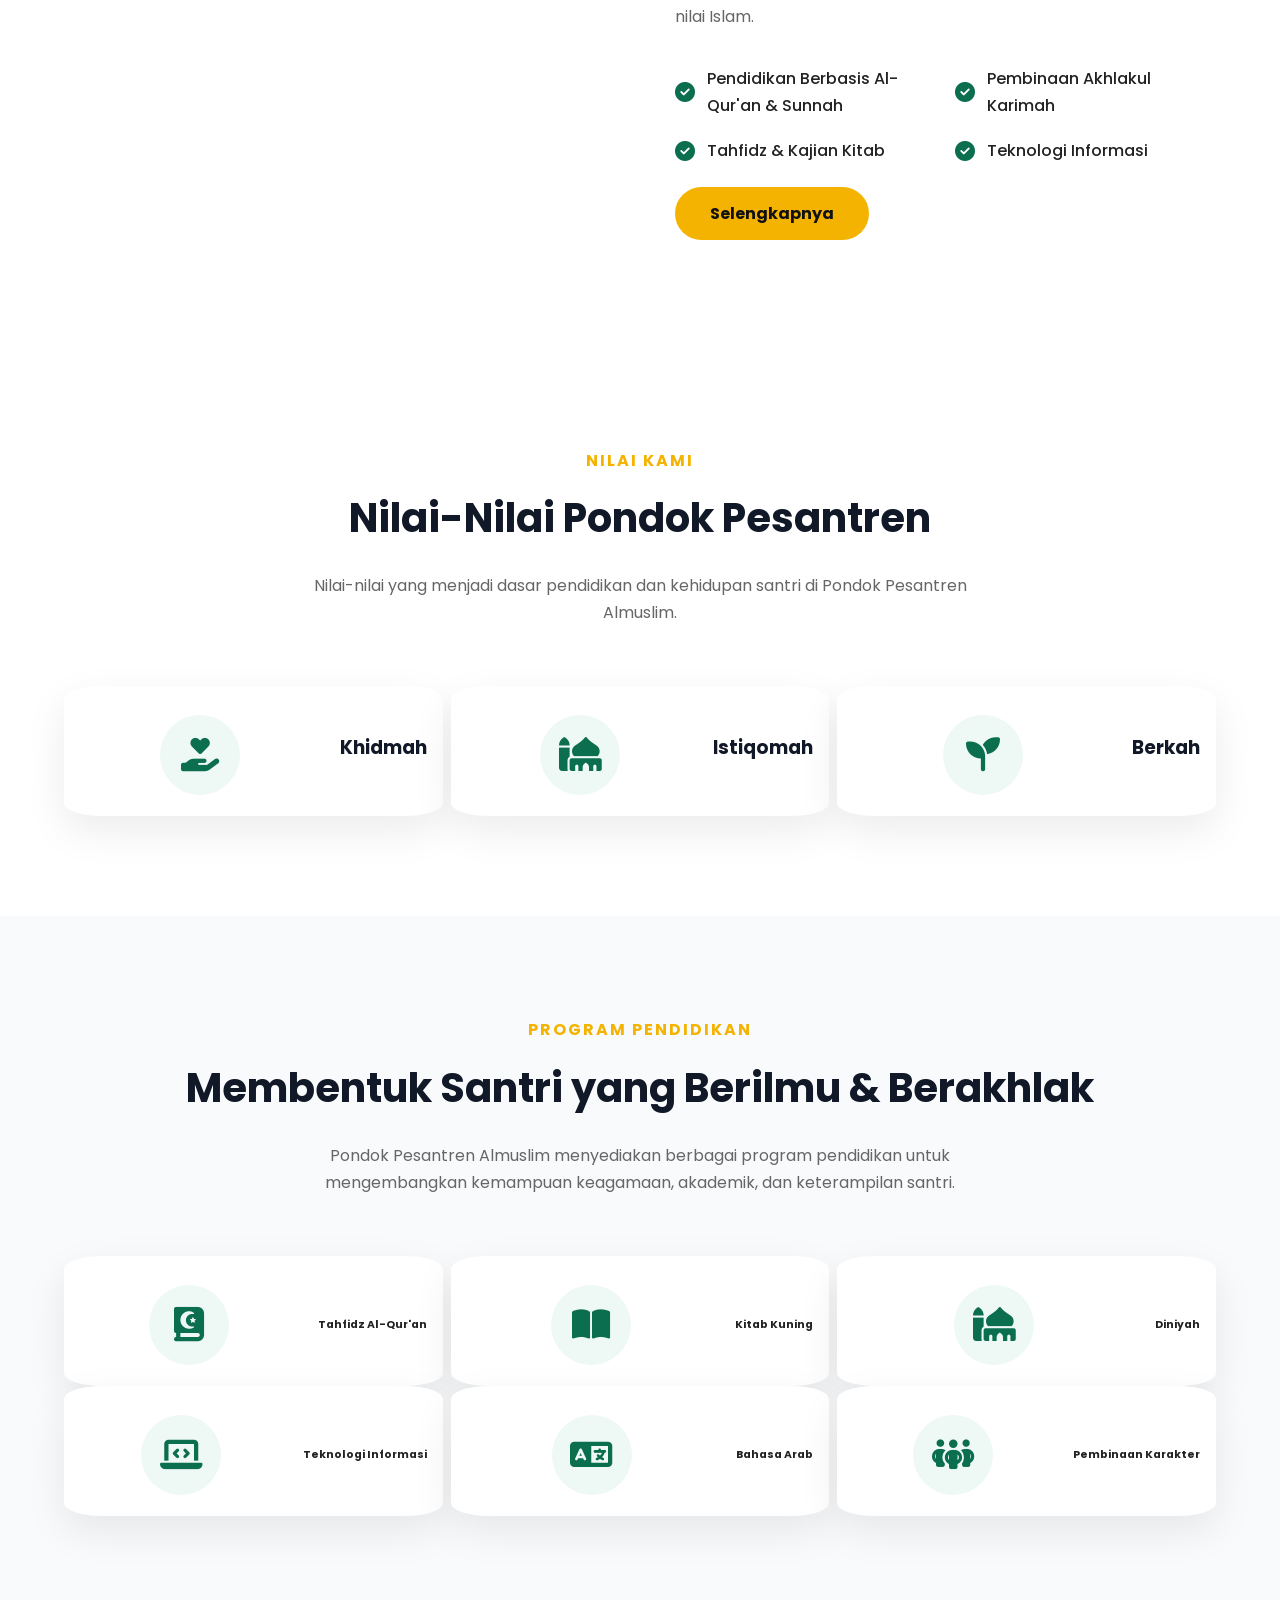
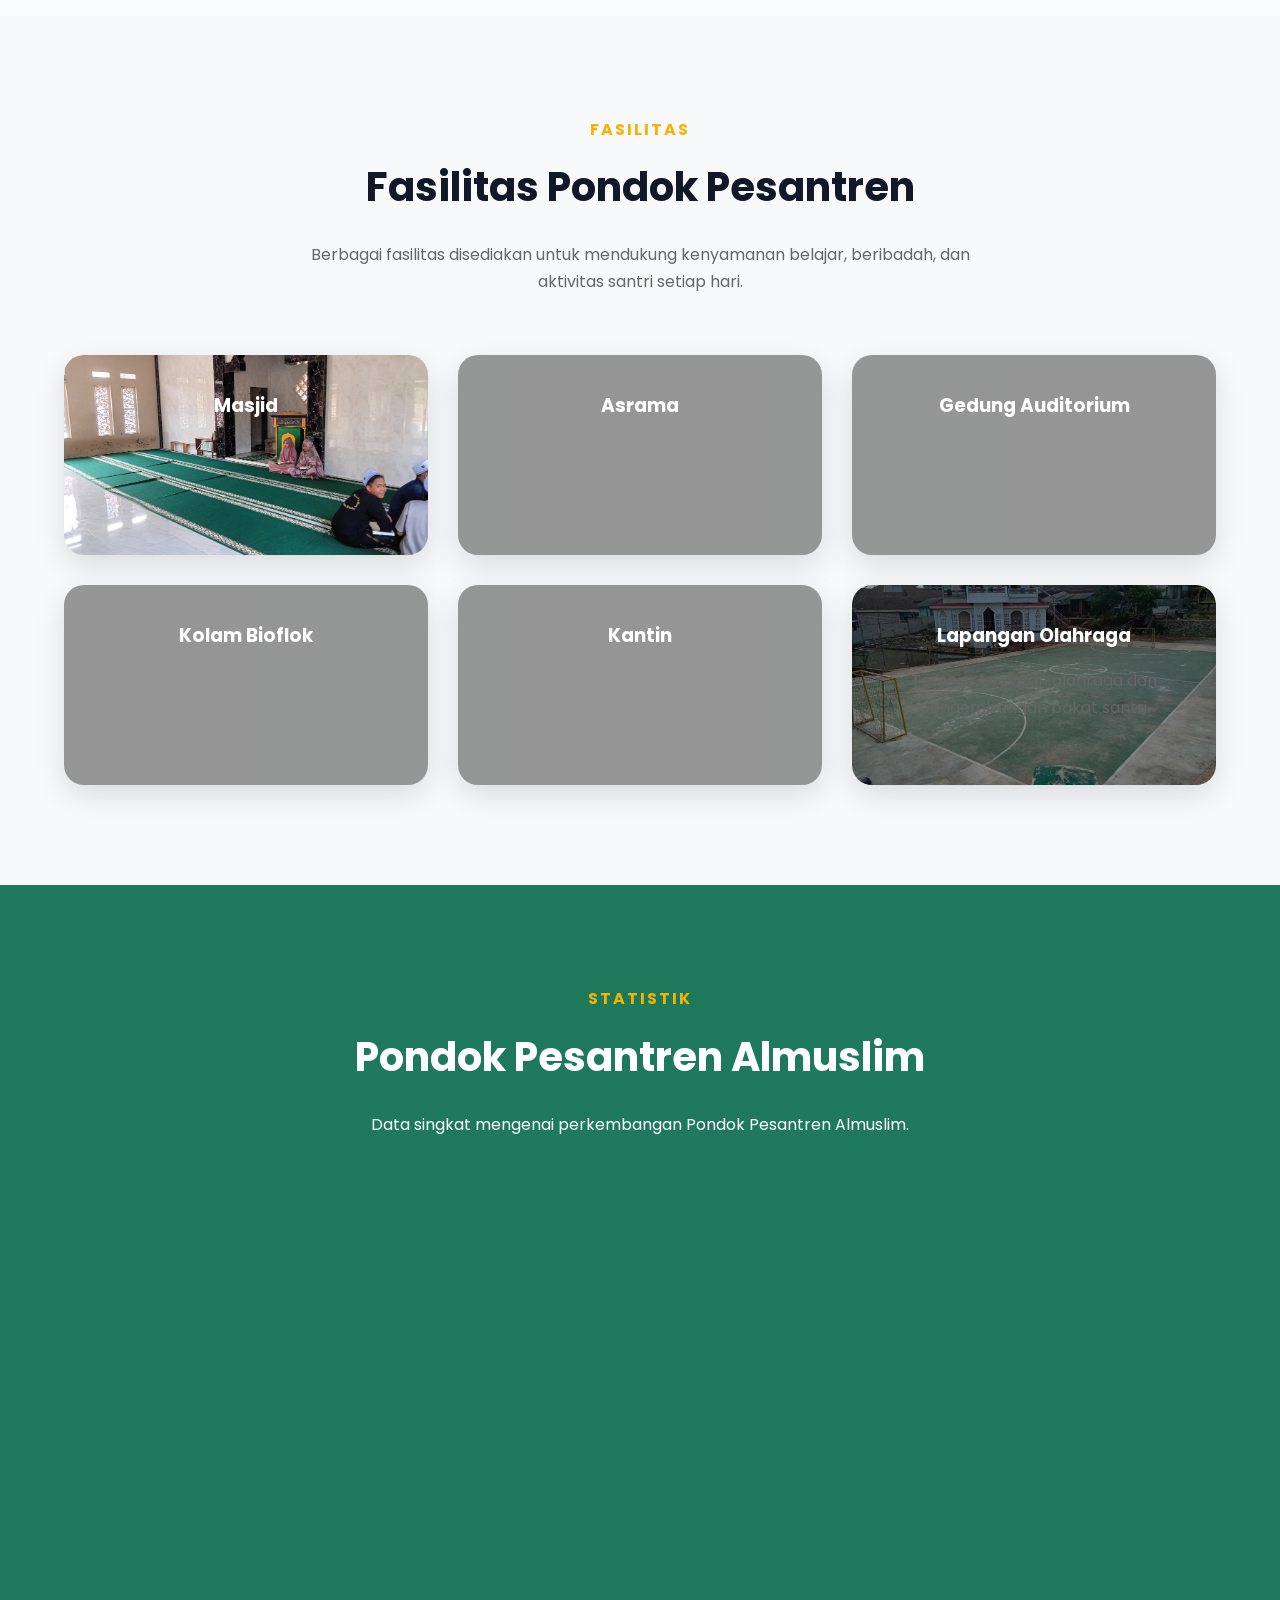
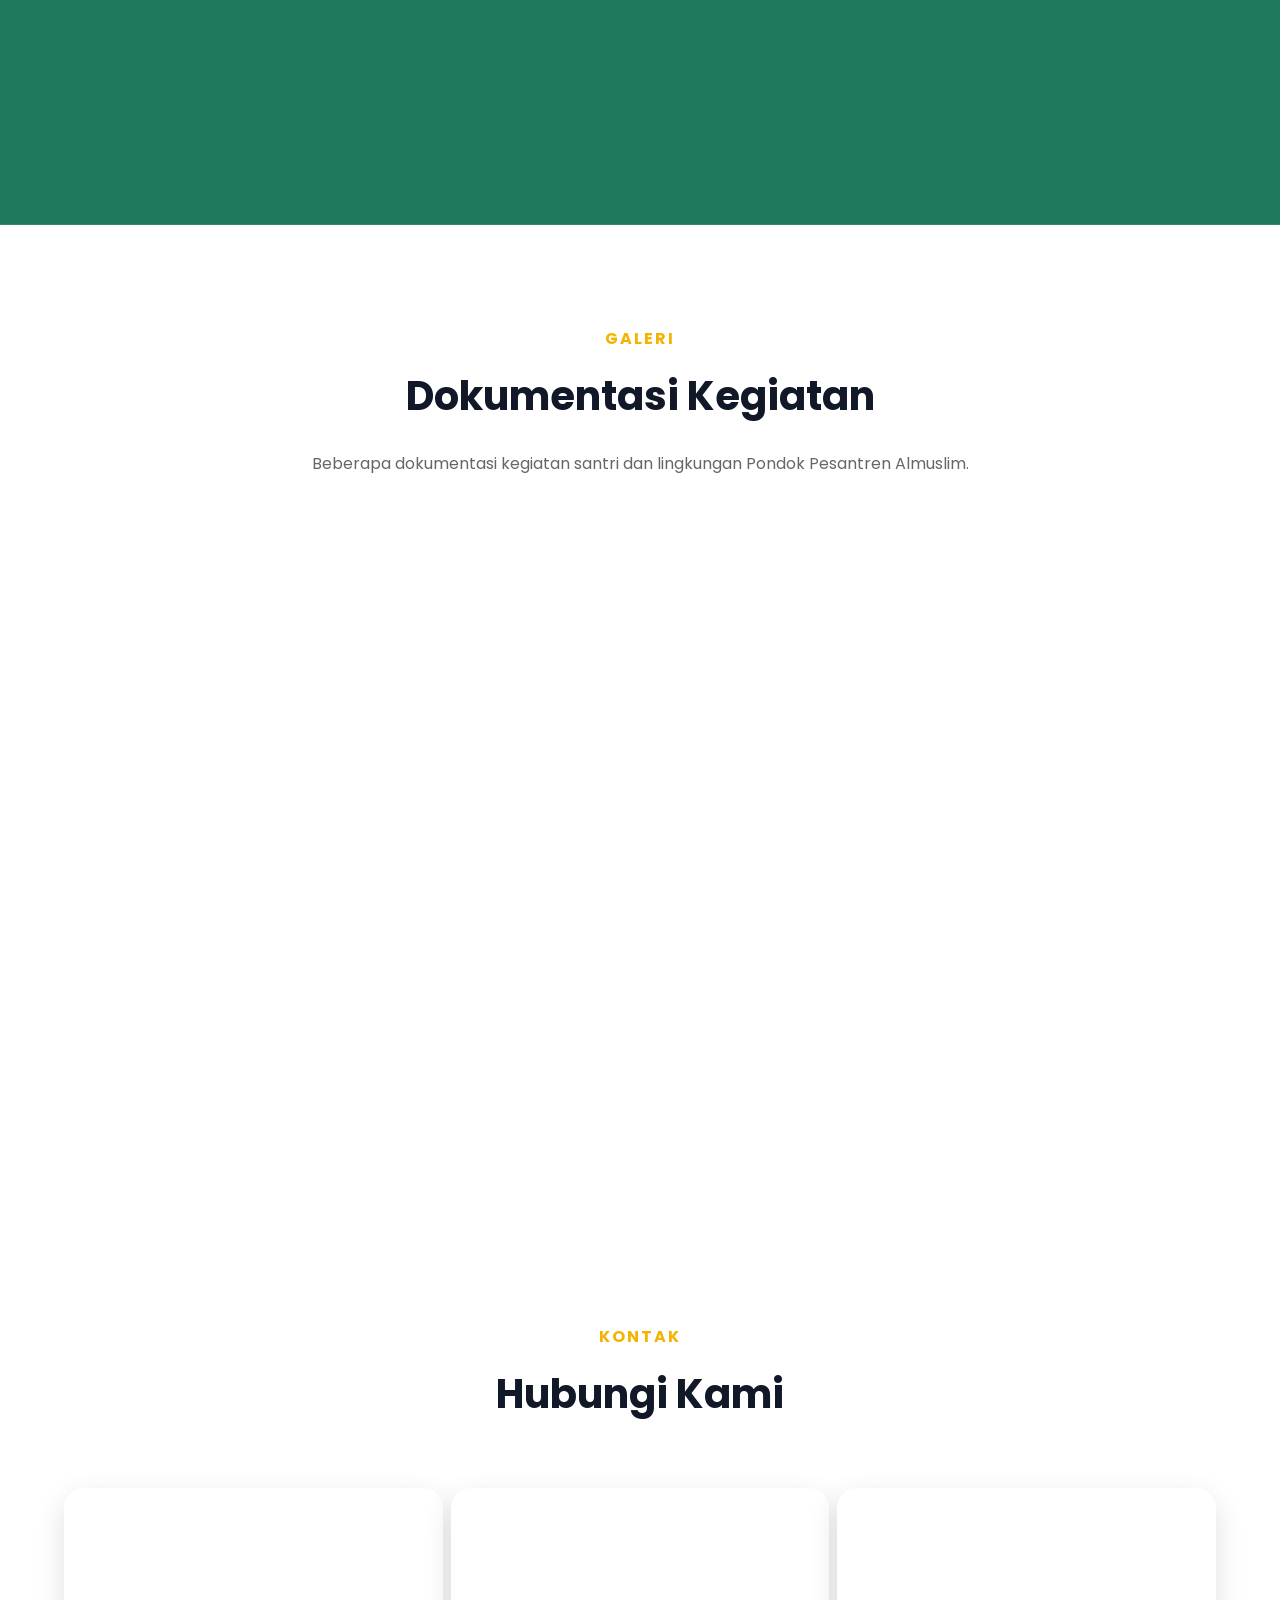
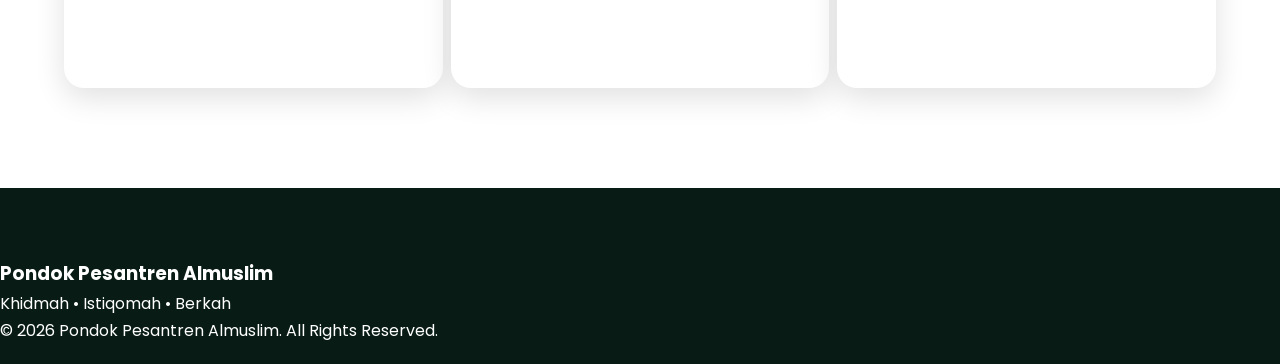
==== commit d264f9f1: "Update beranda.html" ====
--- a/beranda.html
+++ b/beranda.html
@@ -71,7 +71,7 @@
 
         <li>
 
-            <a href="ppdb-ditutup.html" class="mobile-ppdb">
+            <a href="https://script.google.com/macros/s/AKfycbxRLPE3Sz3ELtma-Q-v2fSXHqSIx5c85uoo9buv_3lEkYSlhMO5_0KVHdDf846qQqLesw/exec" class="mobile-ppdb">
 
                 PPDB
 
@@ -81,7 +81,7 @@
 
     </ul>
 
-    <a href="https://docs.google.com/forms/d/e/1FAIpQLSeSQPAswzl2N02X56336B8ADo86ZVBvxQv6gOyJvQFEMBA3Tw/viewform?usp=sharing&ouid=103151897374593268281" class="btn-nav">
+    <a href="https://script.google.com/macros/s/AKfycbxRLPE3Sz3ELtma-Q-v2fSXHqSIx5c85uoo9buv_3lEkYSlhMO5_0KVHdDf846qQqLesw/exec" class="btn-nav">
 
         PPDB
 
@@ -120,7 +120,7 @@
                 Tentang Pesantren
             </a>
 
-            <a href="https://docs.google.com/forms/d/e/1FAIpQLSeSQPAswzl2N02X56336B8ADo86ZVBvxQv6gOyJvQFEMBA3Tw/viewform?usp=sharing&ouid=103151897374593268281" class="btn-secondary">
+            <a href="https://script.google.com/macros/s/AKfycbxRLPE3Sz3ELtma-Q-v2fSXHqSIx5c85uoo9buv_3lEkYSlhMO5_0KVHdDf846qQqLesw/exec" class="btn-secondary">
                 PPDB Online
             </a>
 
--- a/css/style.css
+++ b/css/style.css
@@ -628,25 +628,29 @@
 
 
 .program-card{
-
     background:#fff;
-
-    padding:40px 30px;
-
-    border-radius:20px;
-
     text-align:center;
-
     box-shadow:0 15px 40px rgba(0,0,0,.08);
-
     transition:.4s;
-
     border-top:5px solid transparent;
-    min-width: 0;
-  height: auto;
   padding: 24px 16px;
   overflow-wrap: anywhere;
-
+    width: 130px;
+    height: 130px;
+    border-radius: 10%;
+    justify-content: center;
+    align-items: center;
+    display: flex;
+    flex-wrap: wrap;
+    column-gap: 20px;
+   row-gap: 30px;
+
+}
+
+@media (max-width: 768px) {
+    .program-card {
+        row-gap: 25px;
+    }
 }
 
 .program-card:hover{
@@ -658,29 +662,18 @@
 }
 
 .program-card i{
-
+    width:80px;
+    height:80px;
+    border-radius:50%;
+    background:#eef8f4;
+    color:var(--primary);
+    display:flex;
+    justify-content:center;
+    align-items:center;
+    margin:auto;
+    transition:.4s;
+    font-size: 45px;
     
-    width:80px;
-
-    height:80px;
-
-    border-radius:50%;
-
-    background:#eef8f4;
-
-    color:var(--primary);
-
-    display:flex;
-
-    justify-content:center;
-
-    align-items:center;
-
-    margin:auto;
-
-    font-size:34px;
-
-    transition:.4s;
 }
 
 .program-card h3{
@@ -695,6 +688,28 @@
 
     color:#666;
 
+}
+
+@media (max-width: 768px) {
+    .program-card {
+        width: 90px;
+        height: 90px;
+    }
+
+    .program-card i {
+        font-size: 32px;
+    }
+}
+
+@media (max-width: 480px) {
+    .program-card {
+        width: 75px;
+        height: 75px;
+    }
+
+    .program-card i {
+        font-size: 26px;
+    }
 }
 
 
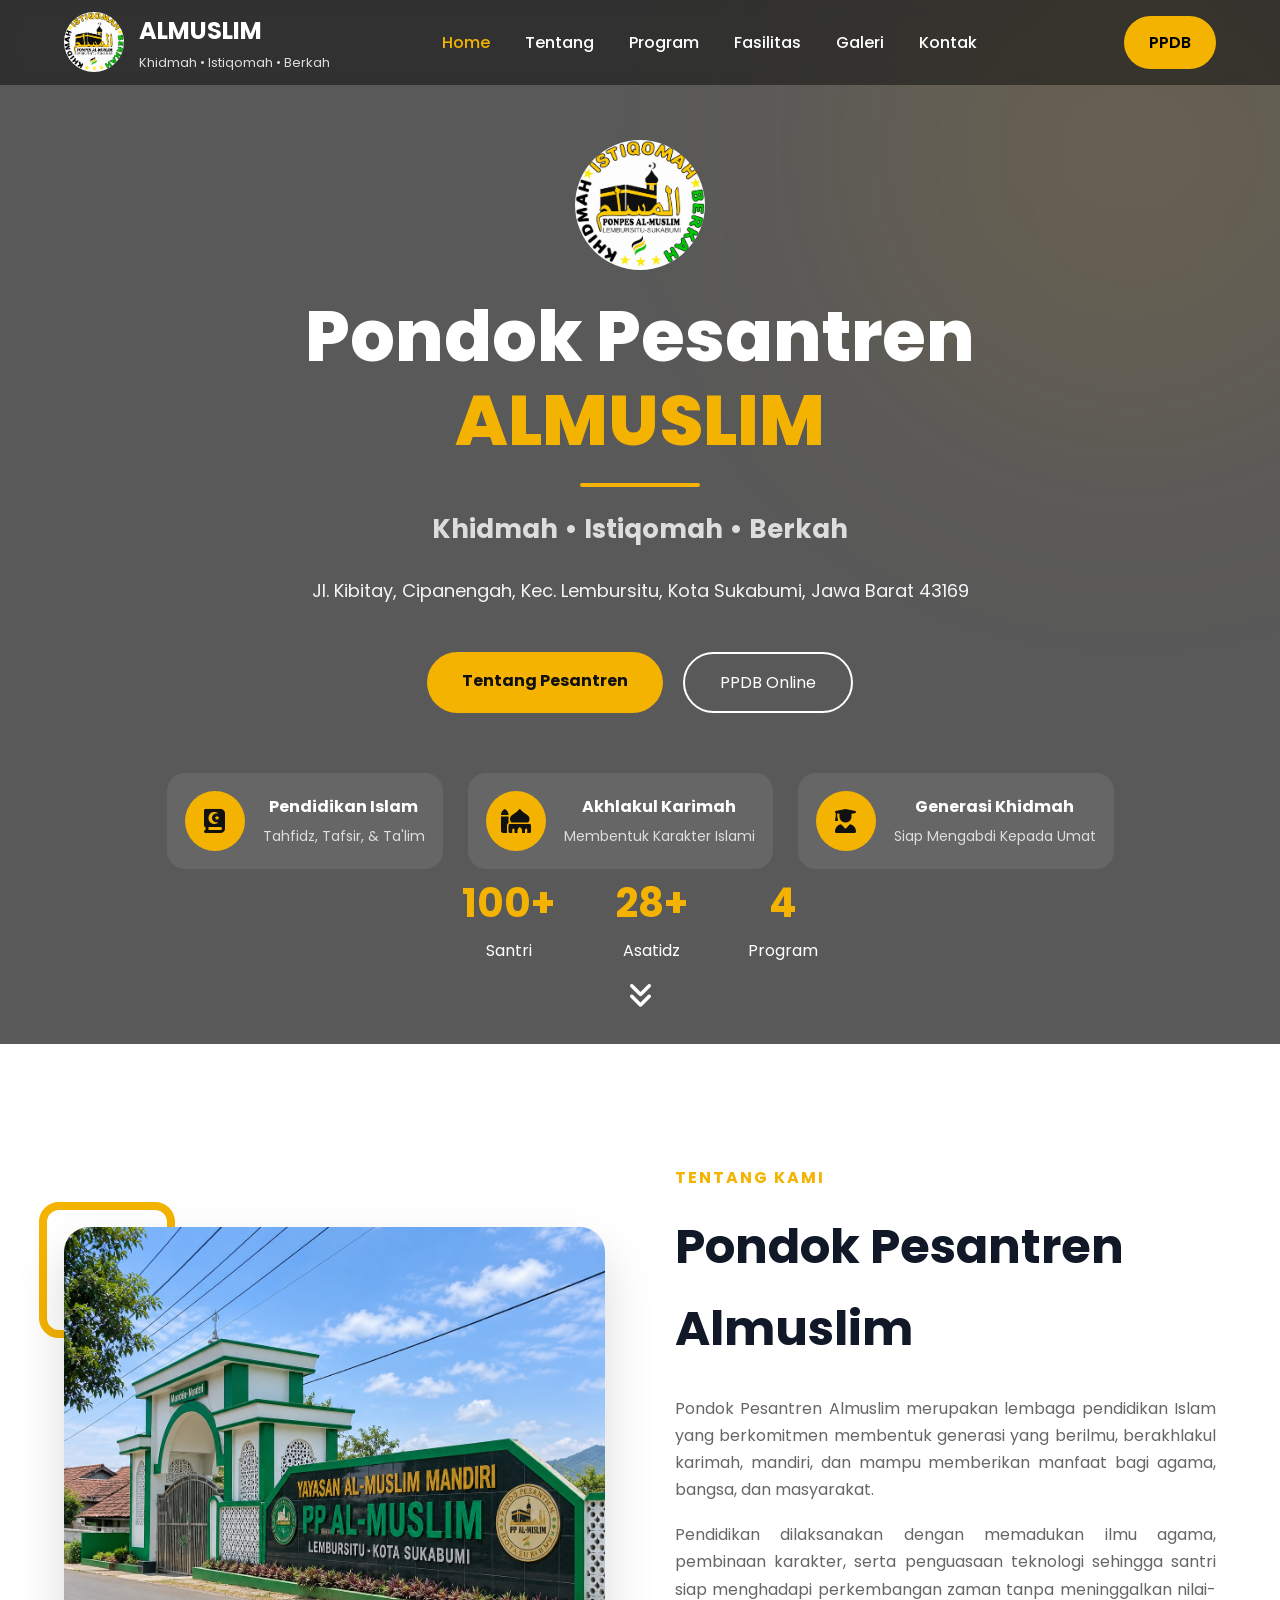
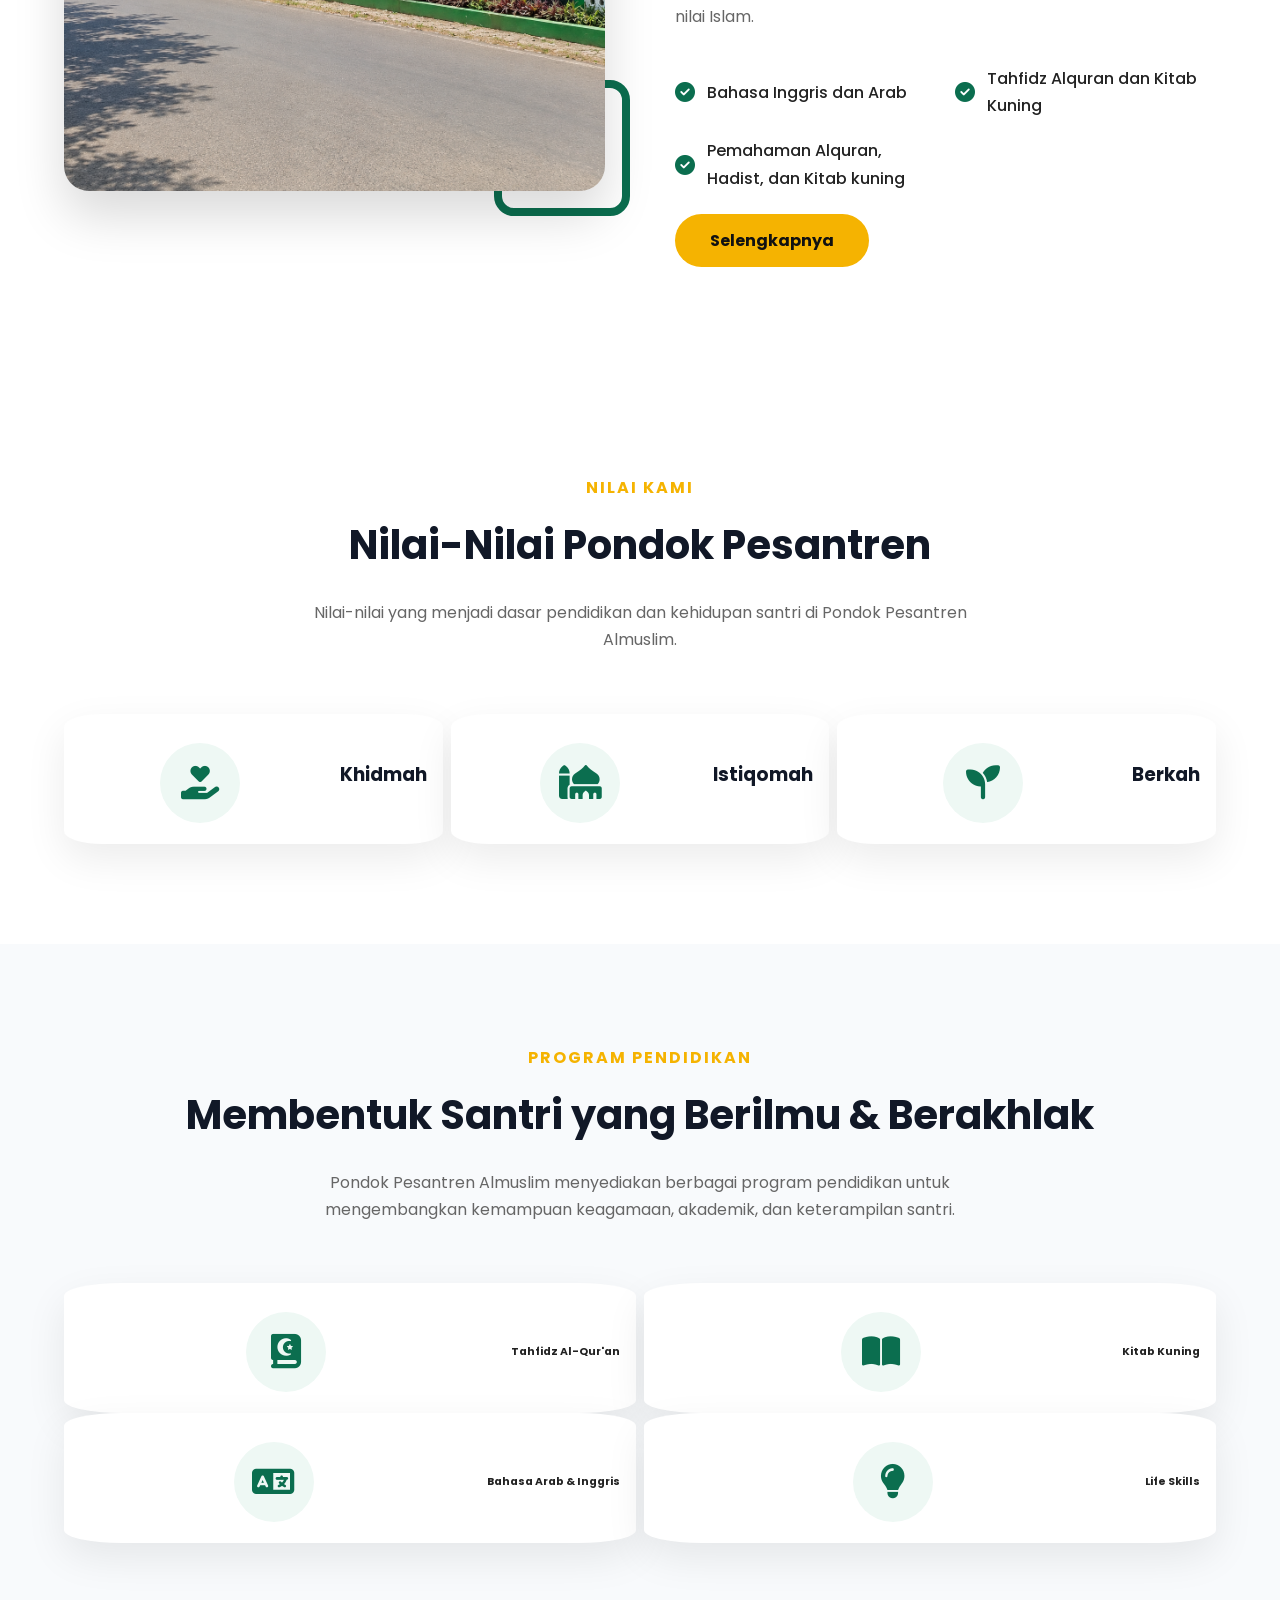
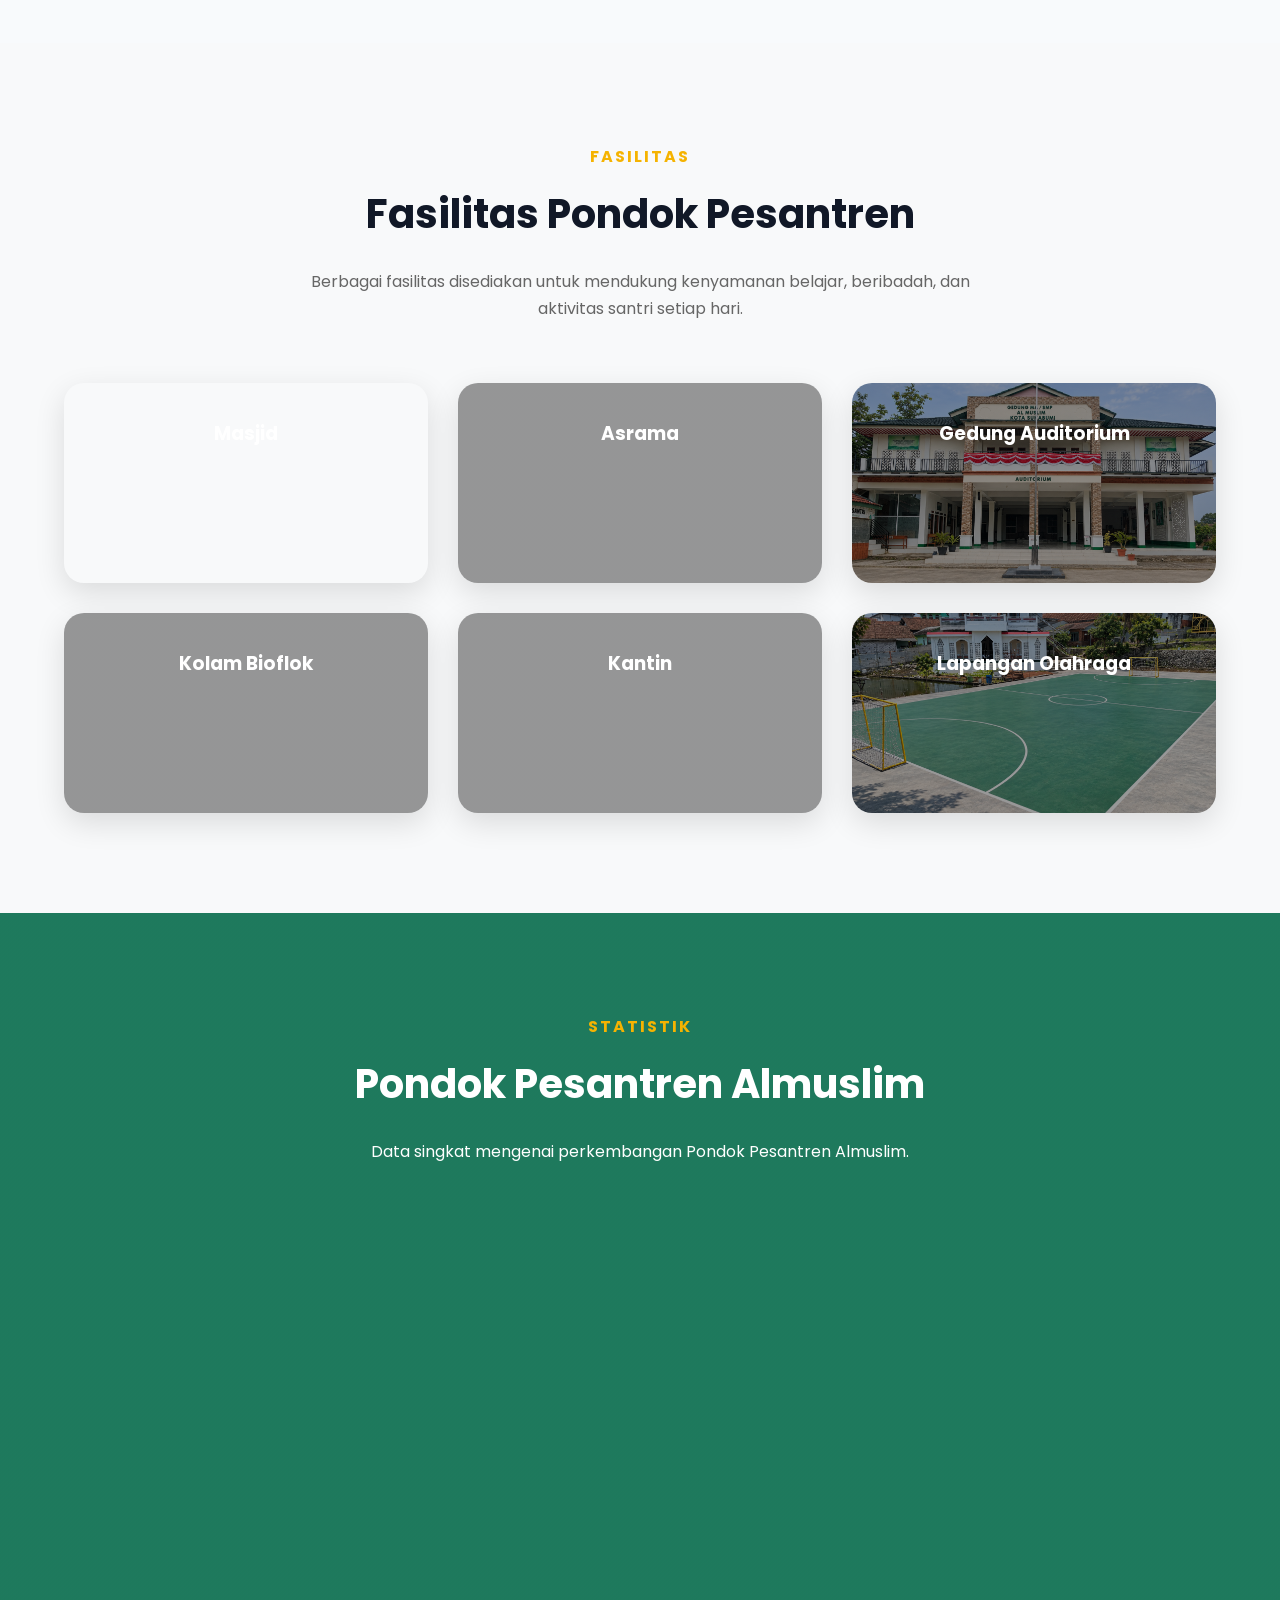
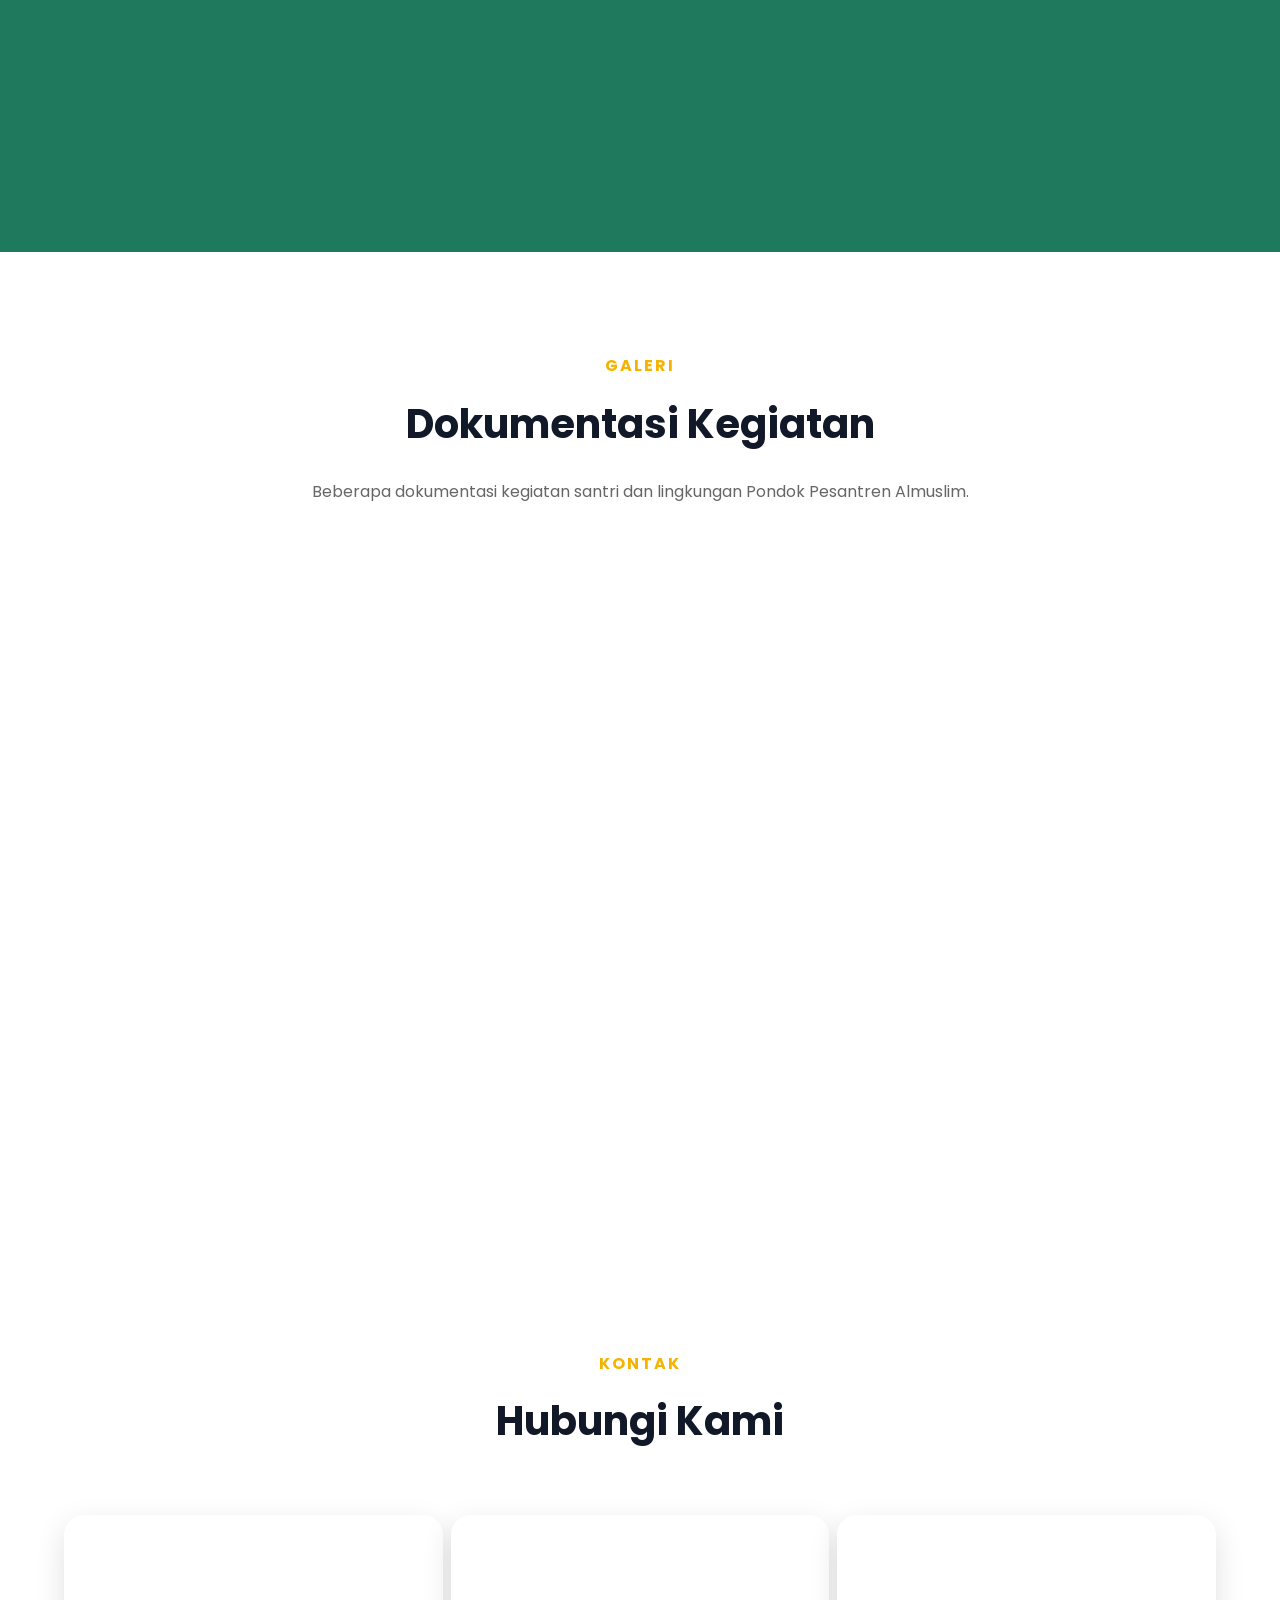
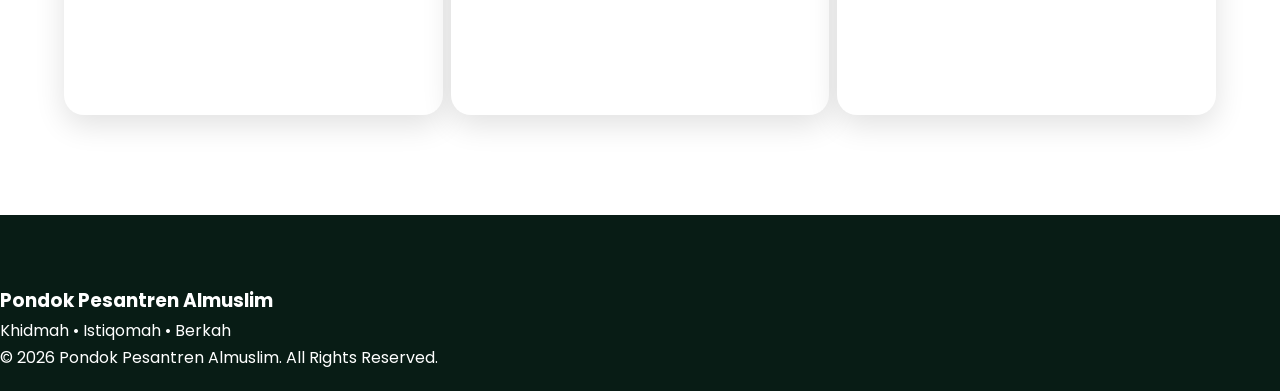
==== commit 89679c43: "Update beranda.html" ====
--- a/beranda.html
+++ b/beranda.html
@@ -1,4 +1,4 @@
-<!DOCTYPE html>
+<DOCTYPE html>
 <html lang="id">
 
 <head>
@@ -33,7 +33,7 @@
         <div class="menu-overlay"></div>
     <div class="logo">
 
-        <img src="img/logoalmuslim.jpeg" alt="Logo" style="border-radius: 50%; object-fit: cover;">
+        <img src="img/logoalmuslim.jpg" alt="Logo" style="border-radius: 50%; object-fit: cover;">
 
         <div>
 
@@ -98,7 +98,7 @@
 
     <div class="hero-content">
 
-        <img src="img/logoalmuslim.jpeg" class="hero-logo" alt="Logo Almuslim" style="border-radius: 50%; object-fit: cover;">
+        <img src="img/logoalmuslim.jpg" class="hero-logo" alt="Logo Almuslim" style="border-radius: 50%; object-fit: cover;">
 
         <h1>
             Pondok Pesantren
@@ -138,7 +138,7 @@
 
                     <h4>Pendidikan Islam</h4>
 
-                    <p>Berbasis Al-Qur'an & Sunnah</p>
+                    <p>Tahfidz, Tafsir, & Ta'lim</p>
 
                 </div>
 
@@ -164,7 +164,7 @@
 
                 <div>
 
-                    <h4>Generasi Qur'ani</h4>
+                    <h4>Generasi Khidmah</h4>
 
                     <p>Siap Mengabdi Kepada Umat</p>
 
@@ -196,7 +196,7 @@
 
             <div>
 
-                <h2>6</h2>
+                <h2>4</h2>
 
                 <span>Program</span>
 
@@ -222,7 +222,7 @@
     <div class="container">
 
         <div class="about-image">
-            <img src="https://lh3.googleusercontent.com/gps-cs-s/ANWiy9QtP_RNXanEO_Br6EfGoAwepSldwTEoIU33Ql91wDC8Redtr4k-IVtjVVYf3Nt3bldm5qSGBvujxDdLX0UXbxLPjjjhtT9-G7-ClZy8BSYRecdRRIGjt-WI7FdIWyPqW4dmfrHlHA=s1360-w1360-h1020-rw" alt="Pondok Pesantren Almuslim">
+            <img src="img/Gerbang Pesantren Al-Muslim Sukabumi.png" alt="Pondok Pesantren Almuslim">
         </div>
         <div class="about-content">
 
@@ -252,7 +252,7 @@
 
                     <i class="fa-solid fa-circle-check"></i>
 
-                    Pendidikan Berbasis Al-Qur'an & Sunnah
+                    Bahasa Inggris dan Arab
 
                 </div>
 
@@ -260,7 +260,7 @@
 
                     <i class="fa-solid fa-circle-check"></i>
 
-                    Pembinaan Akhlakul Karimah
+                    Tahfidz Alquran dan Kitab Kuning
 
                 </div>
 
@@ -268,17 +268,10 @@
 
                     <i class="fa-solid fa-circle-check"></i>
 
-                    Tahfidz & Kajian Kitab
+                    Pemahaman Alquran, Hadist, dan Kitab kuning
 
                 </div>
 
-                <div>
-
-                    <i class="fa-solid fa-circle-check"></i>
-
-                    Teknologi Informasi
-
-                </div>
 
             </div>
 
@@ -320,14 +313,6 @@
 
                 <h3>Khidmah</h3>
 
-                <p>
-                    Mengabdikan diri kepada Allah,
-                    orang tua,
-                    guru,
-                    masyarakat,
-                    dan umat.
-                </p>
-
             </div>
 
             <div class="program-card">
@@ -336,12 +321,6 @@
 
                 <h3>Istiqomah</h3>
 
-                <p>
-                    Konsisten dalam ibadah,
-                    belajar,
-                    dan menjaga akhlak mulia.
-                </p>
-
             </div>
 
             <div class="program-card">
@@ -349,12 +328,6 @@
                 <i class="fa-solid fa-seedling"></i>
 
                 <h3>Berkah</h3>
-
-                <p>
-                    Mengharap keberkahan ilmu,
-                    amal,
-                    dan kehidupan dunia maupun akhirat.
-                </p>
 
             </div>
 
@@ -399,37 +372,20 @@
                 <h6>Kitab Kuning</h6>
 
             </div>
-
-            <div class="program-card">
-
-                <i class="fa-solid fa-mosque"></i>
-
-                <h6>Diniyah</h6>
-
-            </div>
         </div>
         <div class="program-grid">
             <div class="program-card">
 
-                <i class="fa-solid fa-laptop-code"></i>
-
-                <h6>Teknologi Informasi</h6>
-
-            </div>
-            <div class="program-card">
-
                 <i class="fa-solid fa-language"></i>
 
-                <h6>Bahasa Arab</h6>
-
-
-            </div>
-
-            <div class="program-card">
-
-                <i class="fa-solid fa-people-group"></i>
-
-                <h6>Pembinaan Karakter</h6>
+                <h6>Bahasa Arab & Inggris</h6>
+
+            </div>
+               <div class="program-card">
+
+                <i class="fa-solid fa-lightbulb"></i>
+
+                <h6>Life Skills</h6>
 
             </div>
         </div>
@@ -484,7 +440,7 @@
             </div>
 
             <div class="facility-card"  
-            style="background-image: linear-gradient(rgba(0,0,0,0.4), rgba(0,0,0,0.4)),url('https://lh3.googleusercontent.com/gps-cs-s/ANWiy9RVUTpjalyFaq3oGya65qd_C1GHvK8lQb7UtfW4-ivQEuTuINZ_e0sjUb6Fjbn0VvzIhOtcndPv_KkwpmDve0wx4gnKU7CJh9bPJYyBIFx-rFQqyg22nw0N-J54xxXMWD5zyqb7=s1360-w1360-h1020-rw'); 
+            style="background-image: linear-gradient(rgba(0,0,0,0.4), rgba(0,0,0,0.4)),url('img/Gedung\ Auditorium\ Al\ Muslim\ Sukabumi.png'); 
              background-size: cover;
                         background-position: center;
                         color: white;
@@ -518,7 +474,7 @@
             </div>
 
             <div class="facility-card"  
-            style="background-image:  linear-gradient(rgba(0,0,0,0.4), rgba(0,0,0,0.4)), url('img/lapang.jpg'); 
+            style="background-image:  linear-gradient(rgba(0,0,0,0.4), rgba(0,0,0,0.4)), url('img/Lapangan\ Futsal\ di\ Depan\ Masjid.png'); 
              background-size: cover;
                         background-position: center;
                         color: white;
@@ -526,9 +482,6 @@
 
                 <h3>Lapangan Olahraga</h3>
 
-                <p>
-                    Tempat kegiatan olahraga dan pengembangan bakat santri.
-                </p>
 
             </div>
 
@@ -625,11 +578,11 @@
 
         <div class="gallery-grid">
 
-            <img src="https://lh3.googleusercontent.com/gps-cs-s/ANWiy9RYLUztyWG8iZbP3K0yKU3MB7CIGXNT3-i8An0Z766sdxF9xkjQY1qwWyA6l9uwfFIh0xPcBJZnYXt6MeIF9yWov_CslOMAIXqfOhSBDnhgYChOEtKD7f5bCmfGyg0nn6cI8iYVuTqHPAxR=s1360-w1360-h1020-rw" alt="Galeri 1">
-
-            <img src="https://lh3.googleusercontent.com/gps-cs-s/ANWiy9S4VrkGASNxsO-KRp1yQapFMHJzCa-hKgJWeqFvHbhk81twnvEBuMsfa-Sk2wePClRbm0FrlOzSHfZOVdeF-n2qG7OOeADluZWM9D4f2kO2L7r1yNw-1I35EJg-kFRnJh7nalSk=s1360-w1360-h1020-rw" alt="Galeri 2">
-
-            <img src="https://lh3.googleusercontent.com/gps-cs-s/ANWiy9QV7zeRB0ExlNxKiKudnMhkvMXzjyLrhtsd4xlHjjQtOfEVFezGzWeWc-X-YxM2AhQo2wlWLrAtk1tbCydJRoTSEqKlxzso2NkLTFj_WPQjA9ifkrij8HMid04pY5mbXbBSSGBW=s1360-w1360-h1020-rw" alt="Galeri 3">
+            <img src="img/galery1.jpg" alt="Galeri 1">
+
+            <img src="img/galery2.jpg" alt="Galeri 2">
+
+            <img src="img/galery3.jpg" alt="Galeri 3">
 
             <img src="https://radarsukabumi.com/wp-content/uploads/2021/04/Ponpes-Al-Muslim-Sukabumi.jpg" alt="Galeri 4">
 
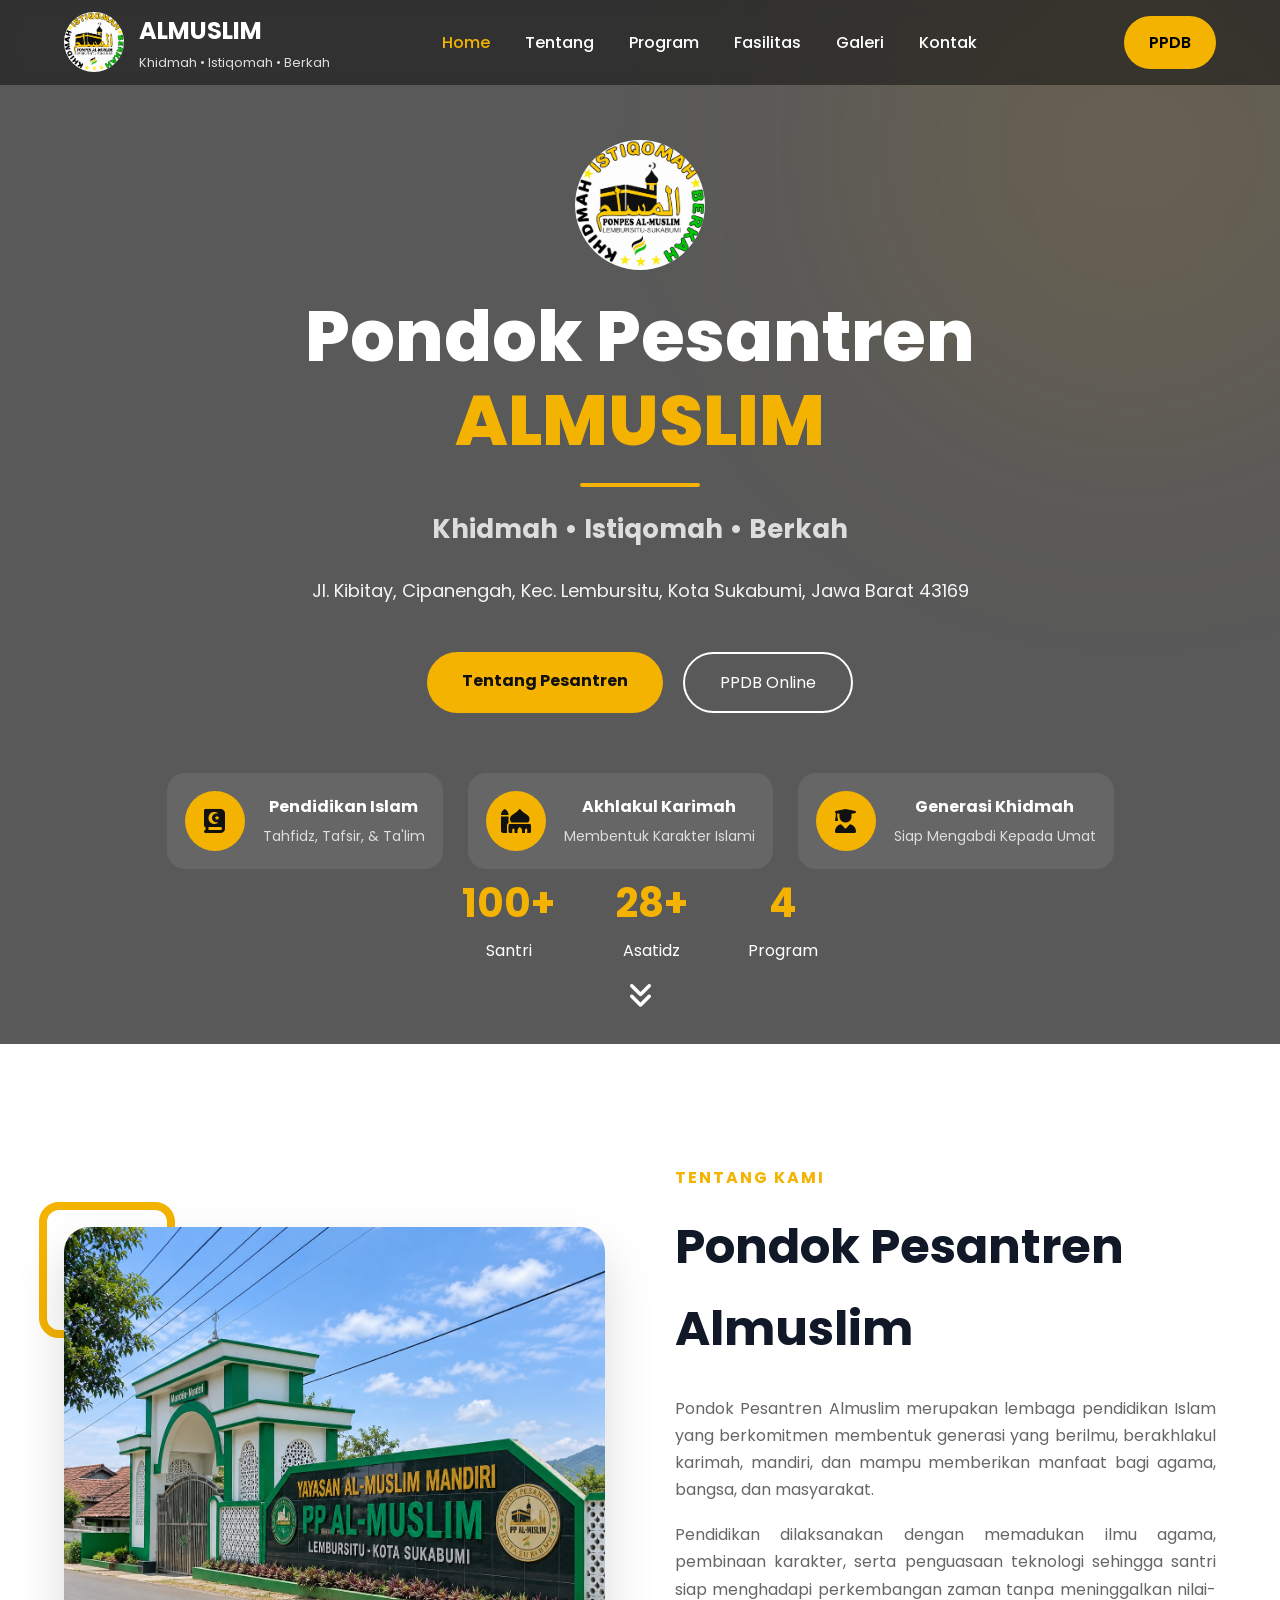
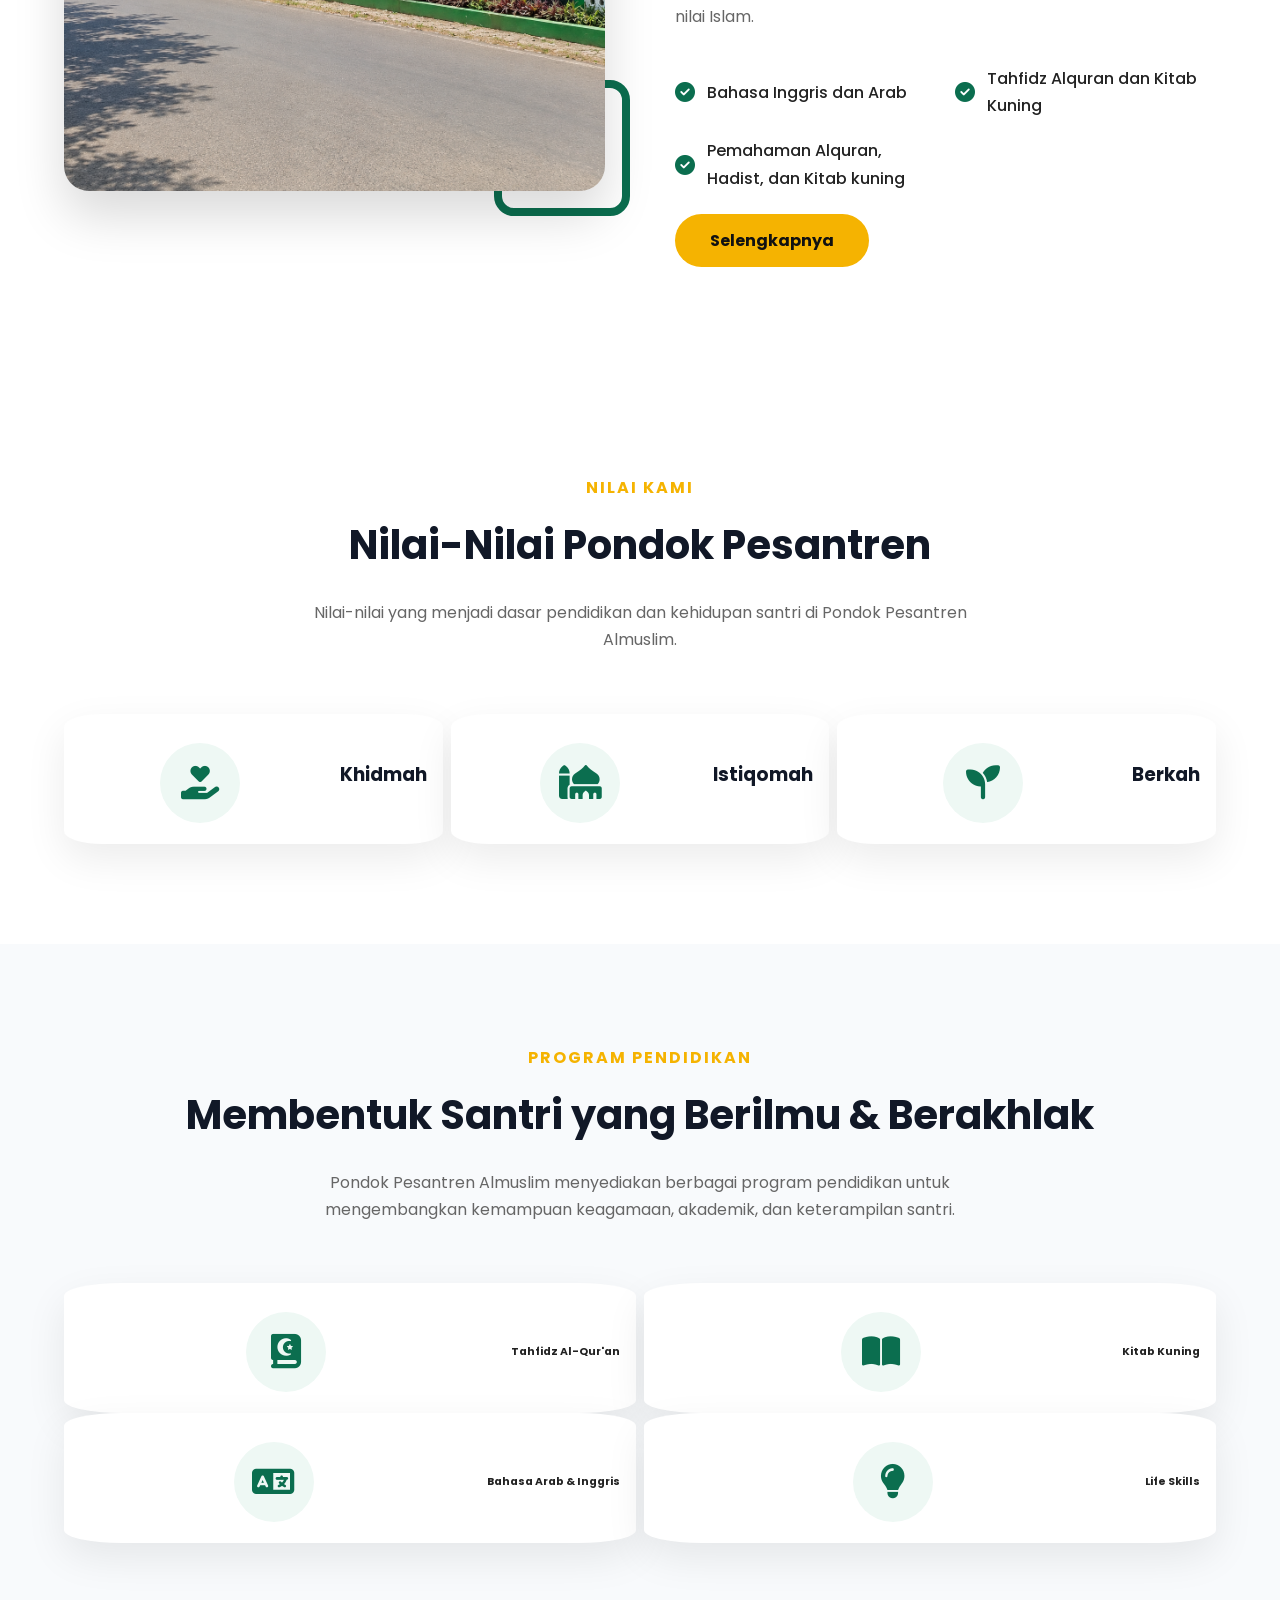
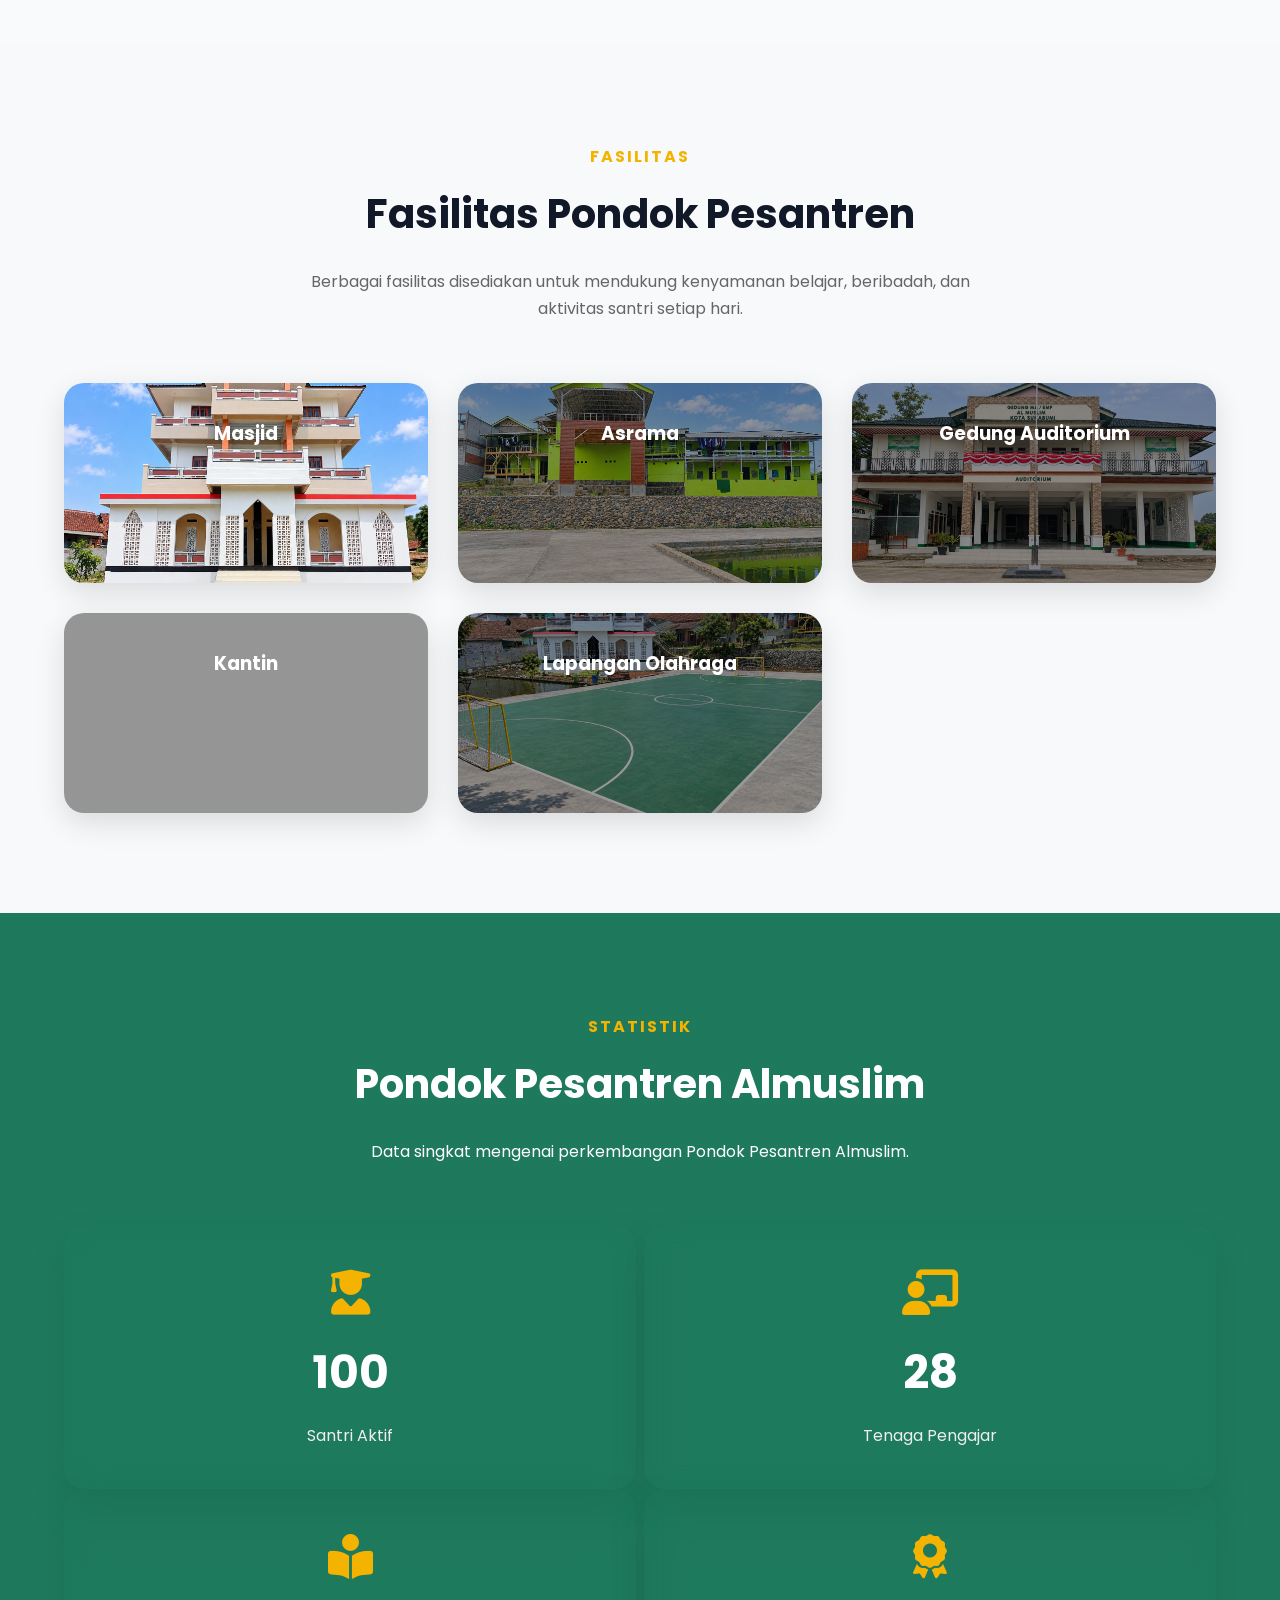
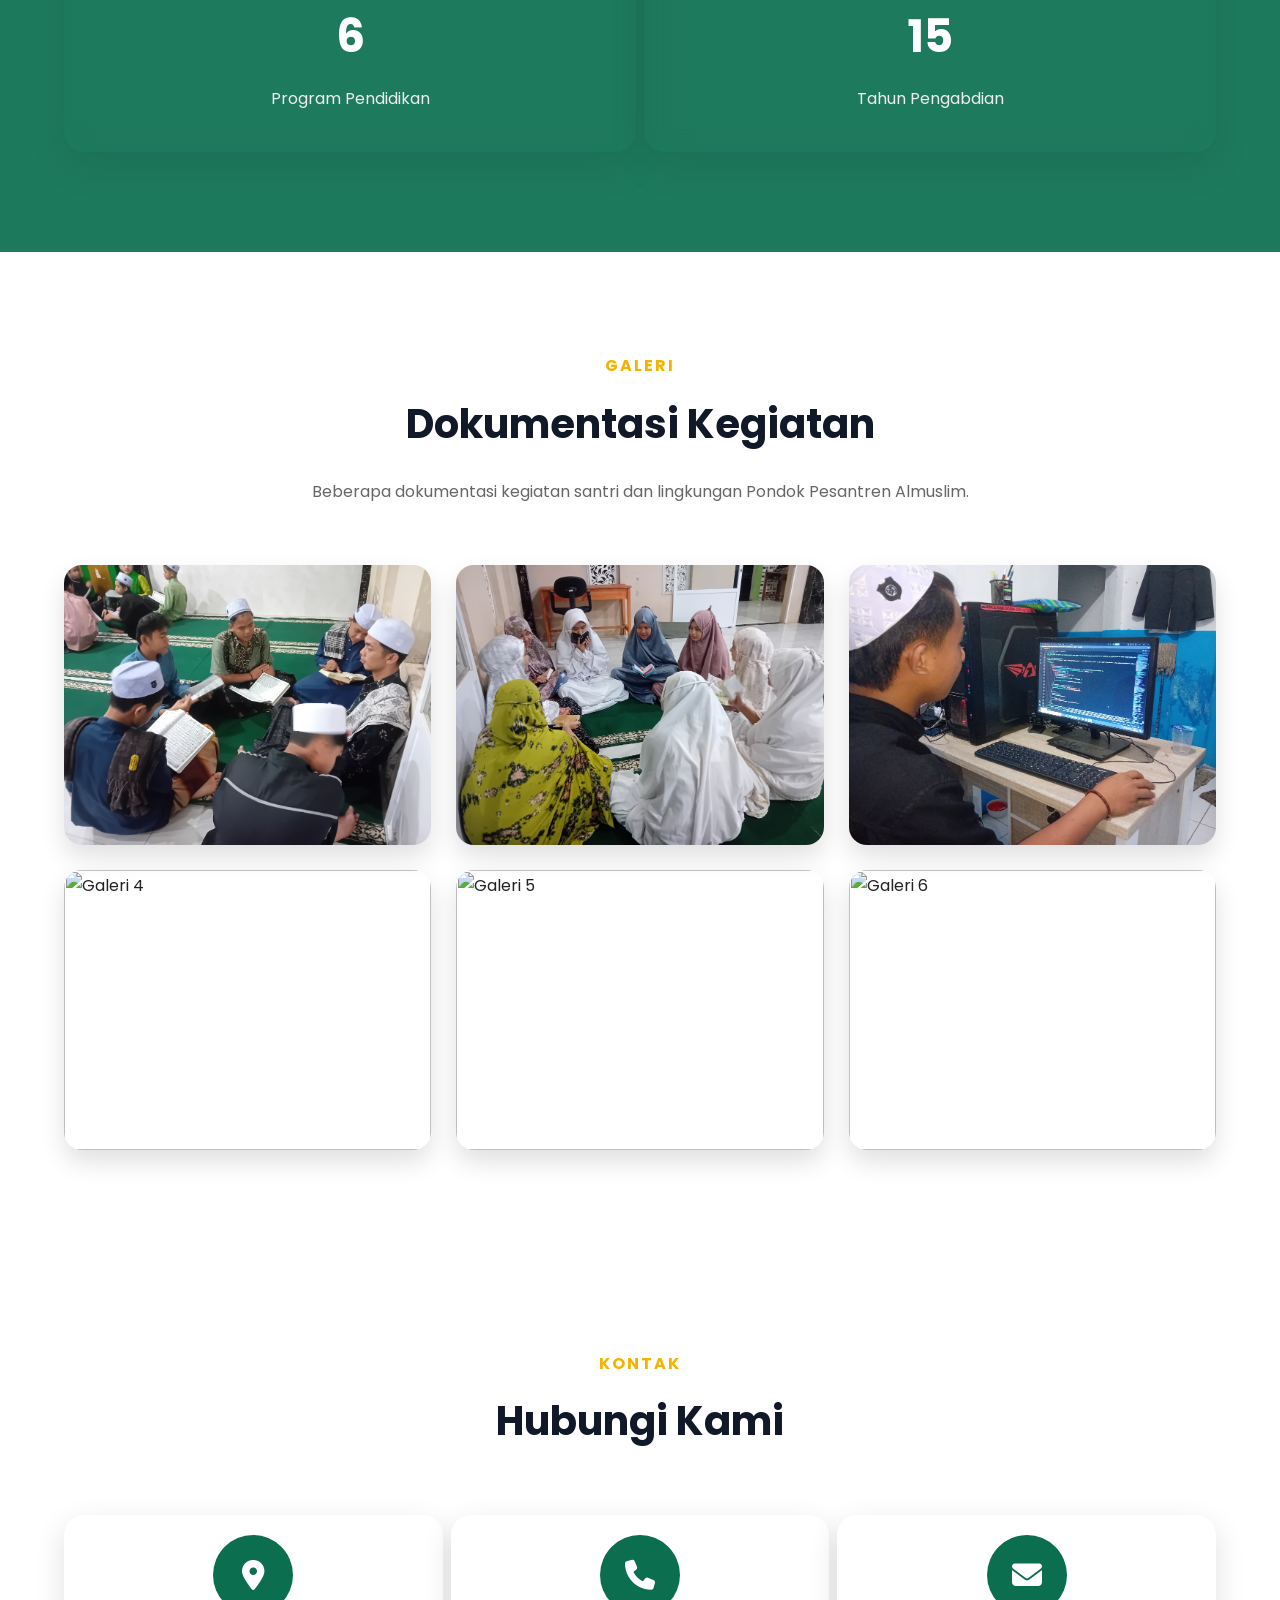
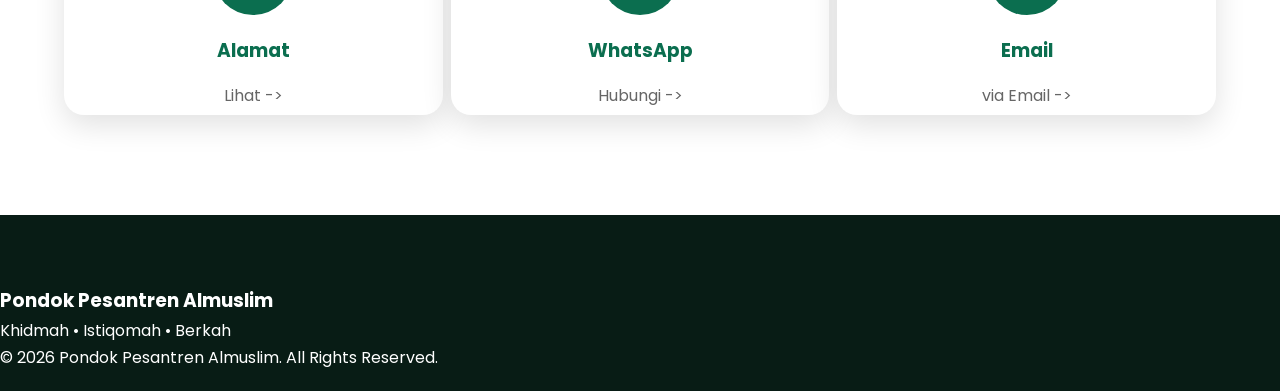
==== commit a361e292: "Update beranda.html" ====
--- a/beranda.html
+++ b/beranda.html
@@ -8,7 +8,6 @@
     <meta name="description" content="Website resmi Pondok Pesantren Almuslim. Khidmah Istiqomah Berkah. Pendidikan Islam, Tahfidz, Kitab Kuning, dan pembinaan santri.">
 
 <meta name="keywords" content="Pondok Pesantren Almuslim, Pesantren Islam, Tahfidz Quran, Kitab Kuning">
-
 <meta name="author" content="Pondok Pesantren Almuslim">
     <title>Pondok Pesantren Almuslim</title>
 
@@ -332,8 +331,8 @@
             </div>
 
         </div>
-
-    </div>
+    </div>
+
 
 </section>
 <!-- ===================== PROGRAM ===================== -->
@@ -390,9 +389,6 @@
             </div>
         </div>
 
-       </div>
-
-    </div>
 
 </section>
 <!-- ===================== FASILITAS ===================== -->
@@ -417,7 +413,7 @@
         <div class="facility-grid">
 
             <div class="facility-card" 
-             style="background-image: url('img/masjid.jpg'); 
+             style="background-image: url('img/Bangunan\ Putih\ Modern\ di\ Bawah\ Langit\ Biru.png'); 
              background-size: cover; 
              background-position: center;
              color: white;
@@ -428,7 +424,7 @@
             </div>
 
             <div class="facility-card"  
-                        style="background-image: linear-gradient(rgba(0,0,0,0.4), rgba(0,0,0,0.4)), url('https://lh3.googleusercontent.com/gps-cs-s/ANWiy9Sc1_8Nvcoa8B5XzEHkrmA3M2_hPQHghJyOKdAB_Ty1bEza1E2ms6yzR-F6G9BC_wTTfZfZC91hQ9VIfCBBvj4TNXzwaOs7V_CSne8vb-tMXblz1x0PwECkfED80GtNcbgyzidp=s1360-w1360-h1020-rw');
+                        style="background-image: linear-gradient(rgba(0,0,0,0.4), rgba(0,0,0,0.4)), url('img/Kompleks\ Bangunan\ Hijau\ Tepi\ Kolam.png');
                         background-size: cover;
                         background-position: center;
                         color: white;
@@ -451,17 +447,6 @@
             </a>
 
             <div class="facility-card"
-                style="background-image: linear-gradient(rgba(0,0,0,0.4), rgba(0,0,0,0.4)),url('https://lh3.googleusercontent.com/gps-cs-s/ANWiy9SRtMGCve9jkyaO_4tGuDG-QVt4dkmx-191g7bO3Cq19eHdVCet59FyxztPJ1erf4vFiNsB2asc0oaH1rDhCTlTCp2IDLONCZPUuTQCst6-gMp_zhUUoL_MSCjoJsKd5w_nauhz2Q=s1360-w1360-h1020-rw');
-             background-size: cover;
-                        background-position: center;
-                        color: white;
-                        background-repeat: no-repeat;">
-
-                <h3>Kolam Bioflok</h3>
-
-            </div>
-
-            <div class="facility-card"
             style="background-image:  linear-gradient(rgba(0,0,0,0.4), rgba(0,0,0,0.4)), url('https://static.promediateknologi.id/crop/0x0:0x0/0x0/webp/photo/p2/140/2023/12/05/khuc-le-thanh-danh-gFJRgtzPNVc-unsplash-1-1079943224.jpg'); 
              background-size: cover;
                         background-position: center;
